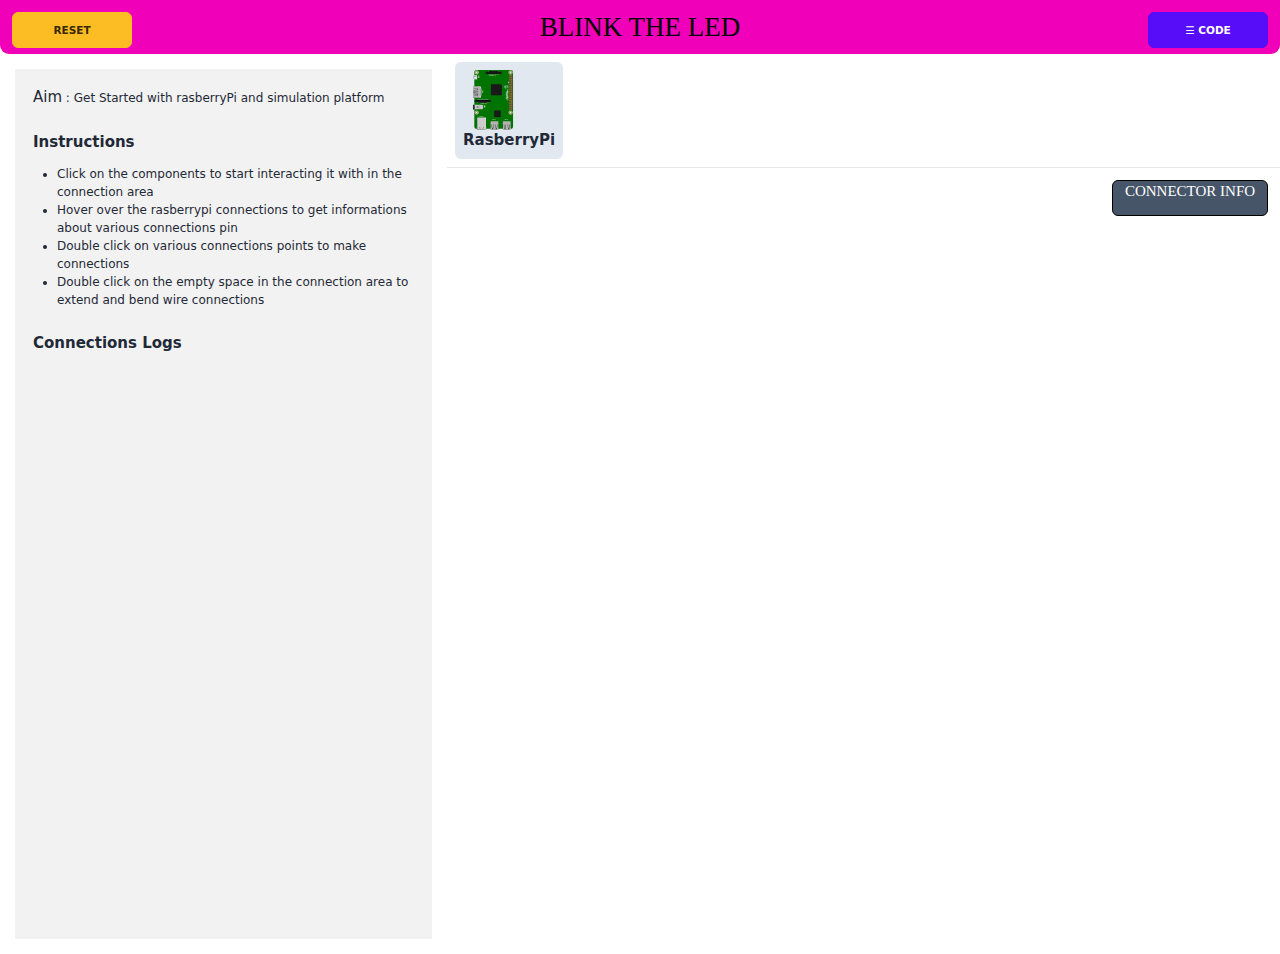
==== experiment/simulation/index.html @ eac99187 "added web app" ====
<!DOCTYPE html>
<html lang="en">

<head>
  <meta charset="UTF-8" />
  <link rel="icon" type="image/svg+xml" href="./vite.svg" />
  <meta name="viewport" content="width=device-width, initial-scale=1.0" />


  <title>Vite App</title>
  <script type="module" crossorigin src="./assets/index-6286b1d1.js"></script>
  <link rel="stylesheet" href="./assets/index-c8fdd574.css">
</head>

<body class="drawer drawer-end container-fluid h-full bg-base-100">
  <!-- <div class="drawer drawer-end"> -->
  <input id="my-drawer-4" type="checkbox" class="drawer-toggle" />
  <div class="drawer-content">

    <!-- ------------- NAV BAR  AREA--------------------- -->
    <div class="text-center bg-secondary p-4 rounded-b-xl">
      <button class="button float-left btn btn-warning btn-md w-40"
        onClick="window.location.href=window.location.href">RESET</button>
      <span class="text-black font-serif font-light text-4xl">BLINK THE LED</span>
      <label for="my-drawer-4" class="drawer-button btn btn-primary btn-md float-right w-40">&#x2630; CODE</label>
    </div>
    <!-- --------------NAVBAR AREA  ENDS -------------------->

    <!-- Information Area -->
    <div class="flex flex-col sm:flex-row ">
      <div class="w-1/3 m-5 hidden-scroll sm:block bg-base-200 p-6 ">
        <div id="headline">
          <p class=" ">
            <span class="font-medium text-xl">Aim</span> : Get Started with rasberryPi and simulation platform
          </p>
        </div>

        <div id="theory">
          <h2 class="text-xl font-bold mt-8">Instructions</h2>
          <ul class="list-disc ml-8 mt-4">
            <li>Click on the components to start interacting it with in the connection area</li>
            <li>Hover over the rasberrypi connections to get informations about various connections pin </li>
            <li>Double click on various connections points to make connections </li>
            <li>Double click on the empty space in the connection area to extend and bend wire connections </li>
          </ul>

          <div>
            <h2 class="text-xl font-bold mt-8">Connections Logs</h2>
            <ul class="list-disc ml-8 mt-4" id="connectionLog">

            </ul>
          </div>

        </div>
      </div>

      <!------------------------ Information area ENDS --------------->

      <!----------------------------- Components---------------------------------- -->
      <div class="sm:w-2/3 h-screen">
        <div class="h-full">

          <div id="components" class="components">

            <div id="rasberryPi" class="component bg-slate-200 rounded-lg text-center">
              <img src="./assets/pi3dirk.svg" class="w-20 h-20">
              <span class="card-title">RasberryPi</span>
            </div>

          </div>

          <hr>

          <div id="svg" class="h-auto overflow-hidden m-4">
            <span
              class="text-white bg-slate-600 font-serif font-light text-xl border border-solid border-black float-right text-center w-52 h-12 rounded-lg"
              id="displayInfo">CONNECTOR INFO</span>
          </div>
        </div>
      </div>


      <!------------------- Component ENDS= ----------------- -->

    </div>
  </div>


  <!---------------------- Coding Area ------------------------->
  <div class="drawer-side">
    <label for="my-drawer-4" class="drawer-overlay">
    </label>

    <pre contenteditable="false" spellcheck="false">
      <span>You can write code here and define the pins</span>
      
      <button id="codeSubmit" class="btn btn-primary">Submit</button>
    </pre>
  </div>




  <div class="fixed inset-0 items-center justify-center bg-gray-900 bg-opacity-75 hidden" id="errorBox">
    <div class="bg-red-500 p-8 rounded-lg shadow-lg">
      <h2 class="text-white text-2xl mb-4" id="errorHeading">Error!</h2>
      <p class="text-white" id="errorText">Sorry, an error has occurred.</p>
      <button id="closeErrorBox"
        class="mt-4 px-4 py-2 bg-white text-red-500 font-semibold rounded-lg shadow-md hover:bg-red-500 hover:text-white">
        OK
      </button>
    </div>
  </div>




</body>


</html>
---- experiment/simulation/assets/index-c8fdd574.css ----
*,:before,:after{box-sizing:border-box;border-width:0;border-style:solid;border-color:#e5e7eb}:before,:after{--tw-content: ""}html{line-height:1.5;-webkit-text-size-adjust:100%;-moz-tab-size:4;-o-tab-size:4;tab-size:4;font-family:ui-sans-serif,system-ui,-apple-system,BlinkMacSystemFont,Segoe UI,Roboto,Helvetica Neue,Arial,Noto Sans,sans-serif,"Apple Color Emoji","Segoe UI Emoji",Segoe UI Symbol,"Noto Color Emoji";font-feature-settings:normal;font-variation-settings:normal}body{margin:0;line-height:inherit}hr{height:0;color:inherit;border-top-width:1px}abbr:where([title]){-webkit-text-decoration:underline dotted;text-decoration:underline dotted}h1,h2,h3,h4,h5,h6{font-size:inherit;font-weight:inherit}a{color:inherit;text-decoration:inherit}b,strong{font-weight:bolder}code,kbd,samp,pre{font-family:ui-monospace,SFMono-Regular,Menlo,Monaco,Consolas,Liberation Mono,Courier New,monospace;font-size:1em}small{font-size:80%}sub,sup{font-size:75%;line-height:0;position:relative;vertical-align:baseline}sub{bottom:-.25em}sup{top:-.5em}table{text-indent:0;border-color:inherit;border-collapse:collapse}button,input,optgroup,select,textarea{font-family:inherit;font-size:100%;font-weight:inherit;line-height:inherit;color:inherit;margin:0;padding:0}button,select{text-transform:none}button,[type=button],[type=reset],[type=submit]{-webkit-appearance:button;background-color:transparent;background-image:none}:-moz-focusring{outline:auto}:-moz-ui-invalid{box-shadow:none}progress{vertical-align:baseline}::-webkit-inner-spin-button,::-webkit-outer-spin-button{height:auto}[type=search]{-webkit-appearance:textfield;outline-offset:-2px}::-webkit-search-decoration{-webkit-appearance:none}::-webkit-file-upload-button{-webkit-appearance:button;font:inherit}summary{display:list-item}blockquote,dl,dd,h1,h2,h3,h4,h5,h6,hr,figure,p,pre{margin:0}fieldset{margin:0;padding:0}legend{padding:0}ol,ul,menu{list-style:none;margin:0;padding:0}textarea{resize:vertical}input::-moz-placeholder,textarea::-moz-placeholder{opacity:1;color:#9ca3af}input::placeholder,textarea::placeholder{opacity:1;color:#9ca3af}button,[role=button]{cursor:pointer}:disabled{cursor:default}img,svg,video,canvas,audio,iframe,embed,object{display:block;vertical-align:middle}img,video{max-width:100%;height:auto}[hidden]{display:none}:root,[data-theme]{background-color:hsla(var(--b1) / var(--tw-bg-opacity, 1));color:hsla(var(--bc) / var(--tw-text-opacity, 1))}html{-webkit-tap-highlight-color:transparent}:root{color-scheme:light;--pf: 258.89 94.378% 40.941%;--sf: 314 100% 37.647%;--af: 174 60% 40.784%;--nf: 219 14.085% 22.275%;--in: 198 93% 60%;--su: 158 64% 52%;--wa: 43 96% 56%;--er: 0 91% 71%;--inc: 198 100% 12%;--suc: 158 100% 10%;--wac: 43 100% 11%;--erc: 0 100% 14%;--rounded-box: 1rem;--rounded-btn: .5rem;--rounded-badge: 1.9rem;--animation-btn: .25s;--animation-input: .2s;--btn-text-case: uppercase;--btn-focus-scale: .95;--border-btn: 1px;--tab-border: 1px;--tab-radius: .5rem;--p: 258.89 94.378% 51.176%;--pc: 0 0% 100%;--s: 314 100% 47.059%;--sc: 0 0% 100%;--a: 174 60% 50.98%;--ac: 174.71 43.59% 15.294%;--n: 219 14.085% 27.843%;--nc: 0 0% 100%;--b1: 0 0% 100%;--b2: 0 0% 94.902%;--b3: 180 1.9608% 90%;--bc: 215 27.907% 16.863%}@media (prefers-color-scheme: dark){:root{color-scheme:dark;--pf: 262.35 80.315% 40.157%;--sf: 315.75 70.196% 40%;--af: 174.69 70.335% 32.784%;--in: 198 93% 60%;--su: 158 64% 52%;--wa: 43 96% 56%;--er: 0 91% 71%;--inc: 198 100% 12%;--suc: 158 100% 10%;--wac: 43 100% 11%;--erc: 0 100% 14%;--rounded-box: 1rem;--rounded-btn: .5rem;--rounded-badge: 1.9rem;--animation-btn: .25s;--animation-input: .2s;--btn-text-case: uppercase;--btn-focus-scale: .95;--border-btn: 1px;--tab-border: 1px;--tab-radius: .5rem;--p: 262.35 80.315% 50.196%;--pc: 0 0% 100%;--s: 315.75 70.196% 50%;--sc: 0 0% 100%;--a: 174.69 70.335% 40.98%;--ac: 0 0% 100%;--n: 218.18 18.033% 11.961%;--nf: 222.86 17.073% 8.0392%;--nc: 220 13.376% 69.216%;--b1: 220 17.647% 20%;--b2: 220 17.241% 17.059%;--b3: 218.57 17.949% 15.294%;--bc: 220 13.376% 69.216%}}[data-theme=light]{color-scheme:light;--pf: 258.89 94.378% 40.941%;--sf: 314 100% 37.647%;--af: 174 60% 40.784%;--nf: 219 14.085% 22.275%;--in: 198 93% 60%;--su: 158 64% 52%;--wa: 43 96% 56%;--er: 0 91% 71%;--inc: 198 100% 12%;--suc: 158 100% 10%;--wac: 43 100% 11%;--erc: 0 100% 14%;--rounded-box: 1rem;--rounded-btn: .5rem;--rounded-badge: 1.9rem;--animation-btn: .25s;--animation-input: .2s;--btn-text-case: uppercase;--btn-focus-scale: .95;--border-btn: 1px;--tab-border: 1px;--tab-radius: .5rem;--p: 258.89 94.378% 51.176%;--pc: 0 0% 100%;--s: 314 100% 47.059%;--sc: 0 0% 100%;--a: 174 60% 50.98%;--ac: 174.71 43.59% 15.294%;--n: 219 14.085% 27.843%;--nc: 0 0% 100%;--b1: 0 0% 100%;--b2: 0 0% 94.902%;--b3: 180 1.9608% 90%;--bc: 215 27.907% 16.863%}[data-theme=dark]{color-scheme:dark;--pf: 262.35 80.315% 40.157%;--sf: 315.75 70.196% 40%;--af: 174.69 70.335% 32.784%;--in: 198 93% 60%;--su: 158 64% 52%;--wa: 43 96% 56%;--er: 0 91% 71%;--inc: 198 100% 12%;--suc: 158 100% 10%;--wac: 43 100% 11%;--erc: 0 100% 14%;--rounded-box: 1rem;--rounded-btn: .5rem;--rounded-badge: 1.9rem;--animation-btn: .25s;--animation-input: .2s;--btn-text-case: uppercase;--btn-focus-scale: .95;--border-btn: 1px;--tab-border: 1px;--tab-radius: .5rem;--p: 262.35 80.315% 50.196%;--pc: 0 0% 100%;--s: 315.75 70.196% 50%;--sc: 0 0% 100%;--a: 174.69 70.335% 40.98%;--ac: 0 0% 100%;--n: 218.18 18.033% 11.961%;--nf: 222.86 17.073% 8.0392%;--nc: 220 13.376% 69.216%;--b1: 220 17.647% 20%;--b2: 220 17.241% 17.059%;--b3: 218.57 17.949% 15.294%;--bc: 220 13.376% 69.216%}[data-theme=cupcake]{color-scheme:light;--pf: 183.03 47.368% 47.216%;--sf: 338.25 71.429% 62.431%;--af: 39 84.112% 46.431%;--nf: 280 46.479% 11.137%;--in: 198 93% 60%;--su: 158 64% 52%;--wa: 43 96% 56%;--er: 0 91% 71%;--pc: 183.03 100% 11.804%;--sc: 338.25 100% 15.608%;--ac: 39 100% 11.608%;--nc: 280 82.688% 82.784%;--inc: 198 100% 12%;--suc: 158 100% 10%;--wac: 43 100% 11%;--erc: 0 100% 14%;--rounded-box: 1rem;--rounded-badge: 1.9rem;--animation-btn: .25s;--animation-input: .2s;--btn-text-case: uppercase;--btn-focus-scale: .95;--border-btn: 1px;--p: 183.03 47.368% 59.02%;--s: 338.25 71.429% 78.039%;--a: 39 84.112% 58.039%;--n: 280 46.479% 13.922%;--b1: 24 33.333% 97.059%;--b2: 26.667 21.951% 91.961%;--b3: 22.5 14.286% 89.02%;--bc: 280 46.479% 13.922%;--rounded-btn: 1.9rem;--tab-border: 2px;--tab-radius: .5rem}[data-theme=bumblebee]{color-scheme:light;--pf: 41.124 74.167% 42.353%;--sf: 49.901 94.393% 46.431%;--af: 240 33.333% 11.294%;--nf: 240 33.333% 11.294%;--b2: 0 0% 90%;--b3: 0 0% 81%;--in: 198 93% 60%;--su: 158 64% 52%;--wa: 43 96% 56%;--er: 0 91% 71%;--bc: 0 0% 20%;--ac: 240 60.274% 82.824%;--nc: 240 60.274% 82.824%;--inc: 198 100% 12%;--suc: 158 100% 10%;--wac: 43 100% 11%;--erc: 0 100% 14%;--rounded-box: 1rem;--rounded-btn: .5rem;--rounded-badge: 1.9rem;--animation-btn: .25s;--animation-input: .2s;--btn-text-case: uppercase;--btn-focus-scale: .95;--border-btn: 1px;--tab-border: 1px;--tab-radius: .5rem;--p: 41.124 74.167% 52.941%;--pc: 240 33.333% 14.118%;--s: 49.901 94.393% 58.039%;--sc: 240 33.333% 14.118%;--a: 240 33.333% 14.118%;--n: 240 33.333% 14.118%;--b1: 0 0% 100%}[data-theme=emerald]{color-scheme:light;--pf: 141.18 50% 48%;--sf: 218.88 96.078% 48%;--af: 9.8901 81.25% 44.863%;--nf: 219.23 20.312% 20.078%;--b2: 0 0% 90%;--b3: 0 0% 81%;--in: 198 93% 60%;--su: 158 64% 52%;--wa: 43 96% 56%;--er: 0 91% 71%;--inc: 198 100% 12%;--suc: 158 100% 10%;--wac: 43 100% 11%;--erc: 0 100% 14%;--rounded-box: 1rem;--rounded-btn: .5rem;--rounded-badge: 1.9rem;--btn-text-case: uppercase;--border-btn: 1px;--tab-border: 1px;--tab-radius: .5rem;--p: 141.18 50% 60%;--pc: 151.11 28.421% 18.627%;--s: 218.88 96.078% 60%;--sc: 210 20% 98.039%;--a: 9.8901 81.25% 56.078%;--ac: 210 20% 98.039%;--n: 219.23 20.312% 25.098%;--nc: 210 20% 98.039%;--b1: 0 0% 100%;--bc: 219.23 20.312% 25.098%;--animation-btn: 0;--animation-input: 0;--btn-focus-scale: 1}[data-theme=corporate]{color-scheme:light;--pf: 229.09 95.652% 51.137%;--sf: 214.91 26.316% 47.216%;--af: 154.2 49.02% 48%;--nf: 233.33 27.273% 10.353%;--b2: 0 0% 90%;--b3: 0 0% 81%;--in: 198 93% 60%;--su: 158 64% 52%;--wa: 43 96% 56%;--er: 0 91% 71%;--pc: 229.09 100% 92.784%;--sc: 214.91 100% 11.804%;--ac: 154.2 100% 12%;--inc: 198 100% 12%;--suc: 158 100% 10%;--wac: 43 100% 11%;--erc: 0 100% 14%;--btn-text-case: uppercase;--border-btn: 1px;--tab-border: 1px;--tab-radius: .5rem;--p: 229.09 95.652% 63.922%;--s: 214.91 26.316% 59.02%;--a: 154.2 49.02% 60%;--n: 233.33 27.273% 12.941%;--nc: 210 38.462% 94.902%;--b1: 0 0% 100%;--bc: 233.33 27.273% 12.941%;--rounded-box: .25rem;--rounded-btn: .125rem;--rounded-badge: .125rem;--animation-btn: 0;--animation-input: 0;--btn-focus-scale: 1}[data-theme=synthwave]{color-scheme:dark;--pf: 320.73 69.62% 55.216%;--sf: 197.03 86.592% 51.922%;--af: 48 89.041% 45.647%;--nf: 253.22 60.825% 15.216%;--b2: 253.85 59.091% 23.294%;--b3: 253.85 59.091% 20.965%;--pc: 320.73 100% 13.804%;--sc: 197.03 100% 12.98%;--ac: 48 100% 11.412%;--rounded-box: 1rem;--rounded-btn: .5rem;--rounded-badge: 1.9rem;--animation-btn: .25s;--animation-input: .2s;--btn-text-case: uppercase;--btn-focus-scale: .95;--border-btn: 1px;--tab-border: 1px;--tab-radius: .5rem;--p: 320.73 69.62% 69.02%;--s: 197.03 86.592% 64.902%;--a: 48 89.041% 57.059%;--n: 253.22 60.825% 19.02%;--nc: 260 60% 98.039%;--b1: 253.85 59.091% 25.882%;--bc: 260 60% 98.039%;--in: 199.13 86.957% 63.922%;--inc: 257.45 63.218% 17.059%;--su: 168.1 74.233% 68.039%;--suc: 257.45 63.218% 17.059%;--wa: 48 89.041% 57.059%;--wac: 257.45 63.218% 17.059%;--er: 351.85 73.636% 56.863%;--erc: 260 60% 98.039%}[data-theme=retro]{color-scheme:light;--pf: 2.6667 73.77% 60.863%;--sf: 144.62 27.273% 57.569%;--af: 49.024 67.213% 60.863%;--nf: 41.667 16.822% 33.569%;--inc: 221.21 100% 90.667%;--suc: 142.13 100% 87.255%;--wac: 32.133 100% 8.7451%;--erc: 0 100% 90.118%;--animation-btn: .25s;--animation-input: .2s;--btn-text-case: uppercase;--btn-focus-scale: .95;--border-btn: 1px;--tab-border: 1px;--tab-radius: .5rem;--p: 2.6667 73.77% 76.078%;--pc: 345 5.2632% 14.902%;--s: 144.62 27.273% 71.961%;--sc: 345 5.2632% 14.902%;--a: 49.024 67.213% 76.078%;--ac: 345 5.2632% 14.902%;--n: 41.667 16.822% 41.961%;--nc: 45 47.059% 80%;--b1: 45 47.059% 80%;--b2: 45.283 37.063% 71.961%;--b3: 42.188 35.955% 65.098%;--bc: 345 5.2632% 14.902%;--in: 221.21 83.193% 53.333%;--su: 142.13 76.216% 36.275%;--wa: 32.133 94.619% 43.725%;--er: 0 72.222% 50.588%;--rounded-box: .4rem;--rounded-btn: .4rem;--rounded-badge: .4rem}[data-theme=cyberpunk]{color-scheme:light;--pf: 344.78 100% 58.353%;--sf: 195.12 80.392% 56%;--af: 276 74.324% 56.784%;--nf: 57.273 100% 10.353%;--b2: 56 100% 45%;--b3: 56 100% 40.5%;--in: 198 93% 60%;--su: 158 64% 52%;--wa: 43 96% 56%;--er: 0 91% 71%;--bc: 56 100% 10%;--pc: 344.78 100% 14.588%;--sc: 195.12 100% 14%;--ac: 276 100% 14.196%;--inc: 198 100% 12%;--suc: 158 100% 10%;--wac: 43 100% 11%;--erc: 0 100% 14%;--animation-btn: .25s;--animation-input: .2s;--btn-text-case: uppercase;--btn-focus-scale: .95;--border-btn: 1px;--tab-border: 1px;font-family:ui-monospace,SFMono-Regular,Menlo,Monaco,Consolas,Liberation Mono,Courier New,monospace;--p: 344.78 100% 72.941%;--s: 195.12 80.392% 70%;--a: 276 74.324% 70.98%;--n: 57.273 100% 12.941%;--nc: 56 100% 50%;--b1: 56 100% 50%;--rounded-box: 0;--rounded-btn: 0;--rounded-badge: 0;--tab-radius: 0}[data-theme=valentine]{color-scheme:light;--pf: 353.23 73.81% 53.647%;--sf: 254.12 86.441% 61.49%;--af: 181.41 55.556% 56%;--nf: 336 42.857% 38.431%;--b2: 318.46 46.429% 80.118%;--b3: 318.46 46.429% 72.106%;--pc: 353.23 100% 13.412%;--sc: 254.12 100% 15.373%;--ac: 181.41 100% 14%;--inc: 221.21 100% 90.667%;--suc: 142.13 100% 87.255%;--wac: 32.133 100% 8.7451%;--erc: 0 100% 90.118%;--rounded-box: 1rem;--rounded-badge: 1.9rem;--animation-btn: .25s;--animation-input: .2s;--btn-text-case: uppercase;--btn-focus-scale: .95;--border-btn: 1px;--tab-border: 1px;--tab-radius: .5rem;--p: 353.23 73.81% 67.059%;--s: 254.12 86.441% 76.863%;--a: 181.41 55.556% 70%;--n: 336 42.857% 48.039%;--nc: 318.46 46.429% 89.02%;--b1: 318.46 46.429% 89.02%;--bc: 343.64 38.462% 28.039%;--in: 221.21 83.193% 53.333%;--su: 142.13 76.216% 36.275%;--wa: 32.133 94.619% 43.725%;--er: 0 72.222% 50.588%;--rounded-btn: 1.9rem}[data-theme=halloween]{color-scheme:dark;--pf: 31.927 89.344% 41.725%;--sf: 271.22 45.794% 33.569%;--af: 91.071 100% 26.353%;--nf: 180 3.5714% 8.7843%;--b2: 0 0% 11.647%;--b3: 0 0% 10.482%;--bc: 0 0% 82.588%;--sc: 271.22 100% 88.392%;--ac: 91.071 100% 6.5882%;--nc: 180 4.8458% 82.196%;--inc: 221.21 100% 90.667%;--suc: 142.13 100% 87.255%;--wac: 32.133 100% 8.7451%;--erc: 0 100% 90.118%;--rounded-box: 1rem;--rounded-btn: .5rem;--rounded-badge: 1.9rem;--animation-btn: .25s;--animation-input: .2s;--btn-text-case: uppercase;--btn-focus-scale: .95;--border-btn: 1px;--tab-border: 1px;--tab-radius: .5rem;--p: 31.927 89.344% 52.157%;--pc: 180 7.3171% 8.0392%;--s: 271.22 45.794% 41.961%;--a: 91.071 100% 32.941%;--n: 180 3.5714% 10.98%;--b1: 0 0% 12.941%;--in: 221.21 83.193% 53.333%;--su: 142.13 76.216% 36.275%;--wa: 32.133 94.619% 43.725%;--er: 0 72.222% 50.588%}[data-theme=garden]{color-scheme:light;--pf: 138.86 15.982% 34.353%;--sf: 96.923 37.143% 74.51%;--af: 0 67.742% 75.137%;--nf: 0 3.9106% 28.078%;--b2: 0 4.3478% 81.882%;--b3: 0 4.3478% 73.694%;--in: 198 93% 60%;--su: 158 64% 52%;--wa: 43 96% 56%;--er: 0 91% 71%;--pc: 138.86 100% 88.588%;--inc: 198 100% 12%;--suc: 158 100% 10%;--wac: 43 100% 11%;--erc: 0 100% 14%;--rounded-box: 1rem;--rounded-btn: .5rem;--rounded-badge: 1.9rem;--animation-btn: .25s;--animation-input: .2s;--btn-text-case: uppercase;--btn-focus-scale: .95;--border-btn: 1px;--tab-border: 1px;--tab-radius: .5rem;--p: 138.86 15.982% 42.941%;--s: 96.923 37.143% 93.137%;--sc: 96 32.468% 15.098%;--a: 0 67.742% 93.922%;--ac: 0 21.951% 16.078%;--n: 0 3.9106% 35.098%;--nc: 0 4.3478% 90.98%;--b1: 0 4.3478% 90.98%;--bc: 0 3.2258% 6.0784%}[data-theme=forest]{color-scheme:dark;--pf: 141.04 71.963% 33.569%;--sf: 140.98 74.694% 38.431%;--af: 35.148 68.98% 41.569%;--nf: 0 9.6774% 4.8627%;--b2: 0 12.195% 7.2353%;--b3: 0 12.195% 6.5118%;--in: 198 93% 60%;--su: 158 64% 52%;--wa: 43 96% 56%;--er: 0 91% 71%;--bc: 0 11.727% 81.608%;--sc: 140.98 100% 9.6078%;--ac: 35.148 100% 10.392%;--nc: 0 6.8894% 81.216%;--inc: 198 100% 12%;--suc: 158 100% 10%;--wac: 43 100% 11%;--erc: 0 100% 14%;--rounded-box: 1rem;--rounded-badge: 1.9rem;--animation-btn: .25s;--animation-input: .2s;--btn-text-case: uppercase;--btn-focus-scale: .95;--border-btn: 1px;--tab-border: 1px;--tab-radius: .5rem;--p: 141.04 71.963% 41.961%;--pc: 140.66 100% 88.039%;--s: 140.98 74.694% 48.039%;--a: 35.148 68.98% 51.961%;--n: 0 9.6774% 6.0784%;--b1: 0 12.195% 8.0392%;--rounded-btn: 1.9rem}[data-theme=aqua]{color-scheme:dark;--pf: 181.79 92.857% 39.529%;--sf: 274.41 30.909% 45.49%;--af: 47.059 100% 64%;--nf: 205.4 53.725% 40%;--b2: 218.61 52.511% 38.647%;--b3: 218.61 52.511% 34.782%;--bc: 218.61 100% 88.588%;--sc: 274.41 100% 91.373%;--ac: 47.059 100% 16%;--nc: 205.4 100% 90%;--inc: 221.21 100% 90.667%;--suc: 142.13 100% 87.255%;--wac: 32.133 100% 8.7451%;--erc: 0 100% 90.118%;--rounded-box: 1rem;--rounded-btn: .5rem;--rounded-badge: 1.9rem;--animation-btn: .25s;--animation-input: .2s;--btn-text-case: uppercase;--btn-focus-scale: .95;--border-btn: 1px;--tab-border: 1px;--tab-radius: .5rem;--p: 181.79 92.857% 49.412%;--pc: 181.41 100% 16.667%;--s: 274.41 30.909% 56.863%;--a: 47.059 100% 80%;--n: 205.4 53.725% 50%;--b1: 218.61 52.511% 42.941%;--in: 221.21 83.193% 53.333%;--su: 142.13 76.216% 36.275%;--wa: 32.133 94.619% 43.725%;--er: 0 72.222% 50.588%}[data-theme=lofi]{color-scheme:light;--pf: 0 0% 4.0784%;--sf: 0 1.9608% 8%;--af: 0 0% 11.922%;--nf: 0 0% 0%;--btn-text-case: uppercase;--border-btn: 1px;--tab-border: 1px;--p: 0 0% 5.098%;--pc: 0 0% 100%;--s: 0 1.9608% 10%;--sc: 0 0% 100%;--a: 0 0% 14.902%;--ac: 0 0% 100%;--n: 0 0% 0%;--nc: 0 0% 100%;--b1: 0 0% 100%;--b2: 0 0% 94.902%;--b3: 0 1.9608% 90%;--bc: 0 0% 0%;--in: 212.35 100% 47.647%;--inc: 0 0% 100%;--su: 136.84 72.152% 46.471%;--suc: 0 0% 100%;--wa: 4.5614 100% 66.471%;--wac: 0 0% 100%;--er: 325.05 77.6% 49.02%;--erc: 0 0% 100%;--rounded-box: .25rem;--rounded-btn: .125rem;--rounded-badge: .125rem;--animation-btn: 0;--animation-input: 0;--btn-focus-scale: 1;--tab-radius: 0}[data-theme=pastel]{color-scheme:light;--pf: 283.64 21.569% 64%;--sf: 351.63 70.492% 70.431%;--af: 158.49 54.639% 64.784%;--nf: 198.62 43.719% 48.784%;--in: 198 93% 60%;--su: 158 64% 52%;--wa: 43 96% 56%;--er: 0 91% 71%;--bc: 0 0% 20%;--pc: 283.64 59.314% 16%;--sc: 351.63 100% 17.608%;--ac: 158.49 100% 16.196%;--nc: 198.62 100% 12.196%;--inc: 198 100% 12%;--suc: 158 100% 10%;--wac: 43 100% 11%;--erc: 0 100% 14%;--rounded-box: 1rem;--rounded-badge: 1.9rem;--animation-btn: .25s;--animation-input: .2s;--btn-text-case: uppercase;--btn-focus-scale: .95;--border-btn: 1px;--tab-border: 1px;--tab-radius: .5rem;--p: 283.64 21.569% 80%;--s: 351.63 70.492% 88.039%;--a: 158.49 54.639% 80.98%;--n: 198.62 43.719% 60.98%;--b1: 0 0% 100%;--b2: 210 20% 98.039%;--b3: 216 12.195% 83.922%;--rounded-btn: 1.9rem}[data-theme=fantasy]{color-scheme:light;--pf: 296.04 82.813% 20.078%;--sf: 200 100% 29.647%;--af: 30.894 94.378% 40.941%;--nf: 215 27.907% 13.49%;--b2: 0 0% 90%;--b3: 0 0% 81%;--in: 198 93% 60%;--su: 158 64% 52%;--wa: 43 96% 56%;--er: 0 91% 71%;--pc: 296.04 100% 85.02%;--sc: 200 100% 87.412%;--ac: 30.894 100% 10.235%;--nc: 215 62.264% 83.373%;--inc: 198 100% 12%;--suc: 158 100% 10%;--wac: 43 100% 11%;--erc: 0 100% 14%;--rounded-box: 1rem;--rounded-btn: .5rem;--rounded-badge: 1.9rem;--animation-btn: .25s;--animation-input: .2s;--btn-text-case: uppercase;--btn-focus-scale: .95;--border-btn: 1px;--tab-border: 1px;--tab-radius: .5rem;--p: 296.04 82.813% 25.098%;--s: 200 100% 37.059%;--a: 30.894 94.378% 51.176%;--n: 215 27.907% 16.863%;--b1: 0 0% 100%;--bc: 215 27.907% 16.863%}[data-theme=wireframe]{color-scheme:light;--pf: 0 0% 57.725%;--sf: 0 0% 57.725%;--af: 0 0% 57.725%;--nf: 0 0% 73.725%;--bc: 0 0% 20%;--pc: 0 0% 14.431%;--sc: 0 0% 14.431%;--ac: 0 0% 14.431%;--nc: 0 0% 18.431%;--inc: 240 100% 90%;--suc: 120 100% 85.02%;--wac: 60 100% 10%;--erc: 0 100% 90%;--animation-btn: .25s;--animation-input: .2s;--btn-text-case: uppercase;--btn-focus-scale: .95;--border-btn: 1px;--tab-border: 1px;font-family:Chalkboard,comic sans ms,sanssecondaryerif;--p: 0 0% 72.157%;--s: 0 0% 72.157%;--a: 0 0% 72.157%;--n: 0 0% 92.157%;--b1: 0 0% 100%;--b2: 0 0% 93.333%;--b3: 0 0% 86.667%;--in: 240 100% 50%;--su: 120 100% 25.098%;--wa: 60 30.196% 50%;--er: 0 100% 50%;--rounded-box: .2rem;--rounded-btn: .2rem;--rounded-badge: .2rem;--tab-radius: .2rem}[data-theme=black]{color-scheme:dark;--pf: 0 1.9608% 16%;--sf: 0 1.9608% 16%;--af: 0 1.9608% 16%;--bc: 0 0% 80%;--pc: 0 5.3922% 84%;--sc: 0 5.3922% 84%;--ac: 0 5.3922% 84%;--nc: 0 2.5404% 83.02%;--inc: 240 100% 90%;--suc: 120 100% 85.02%;--wac: 60 100% 10%;--erc: 0 100% 90%;--border-btn: 1px;--tab-border: 1px;--p: 0 1.9608% 20%;--s: 0 1.9608% 20%;--a: 0 1.9608% 20%;--b1: 0 0% 0%;--b2: 0 0% 5.098%;--b3: 0 1.9608% 10%;--n: 0 1.2987% 15.098%;--nf: 0 1.9608% 20%;--in: 240 100% 50%;--su: 120 100% 25.098%;--wa: 60 100% 50%;--er: 0 100% 50%;--rounded-box: 0;--rounded-btn: 0;--rounded-badge: 0;--animation-btn: 0;--animation-input: 0;--btn-text-case: lowercase;--btn-focus-scale: 1;--tab-radius: 0}[data-theme=luxury]{color-scheme:dark;--pf: 0 0% 80%;--sf: 218.4 54.348% 14.431%;--af: 318.62 21.805% 20.863%;--nf: 270 4.3478% 7.2157%;--pc: 0 0% 20%;--sc: 218.4 100% 83.608%;--ac: 318.62 84.615% 85.216%;--inc: 202.35 100% 14%;--suc: 89.007 100% 10.392%;--wac: 53.906 100% 12.706%;--erc: 0 100% 14.353%;--rounded-box: 1rem;--rounded-btn: .5rem;--rounded-badge: 1.9rem;--animation-btn: .25s;--animation-input: .2s;--btn-text-case: uppercase;--btn-focus-scale: .95;--border-btn: 1px;--tab-border: 1px;--tab-radius: .5rem;--p: 0 0% 100%;--s: 218.4 54.348% 18.039%;--a: 318.62 21.805% 26.078%;--n: 270 4.3478% 9.0196%;--nc: 37.083 67.29% 58.039%;--b1: 240 10% 3.9216%;--b2: 270 4.3478% 9.0196%;--b3: 270 2.1739% 18.039%;--bc: 37.083 67.29% 58.039%;--in: 202.35 100% 70%;--su: 89.007 61.633% 51.961%;--wa: 53.906 68.817% 63.529%;--er: 0 100% 71.765%}[data-theme=dracula]{color-scheme:dark;--pf: 325.52 100% 58.98%;--sf: 264.71 89.474% 62.118%;--af: 31.02 100% 56.941%;--nf: 229.57 15.033% 24%;--b2: 231.43 14.894% 16.588%;--b3: 231.43 14.894% 14.929%;--pc: 325.52 100% 14.745%;--sc: 264.71 100% 15.529%;--ac: 31.02 100% 14.235%;--nc: 229.57 70.868% 86%;--inc: 190.53 100% 15.373%;--suc: 135.18 100% 12.941%;--wac: 64.909 100% 15.294%;--erc: 0 100% 93.333%;--rounded-box: 1rem;--rounded-btn: .5rem;--rounded-badge: 1.9rem;--animation-btn: .25s;--animation-input: .2s;--btn-text-case: uppercase;--btn-focus-scale: .95;--border-btn: 1px;--tab-border: 1px;--tab-radius: .5rem;--p: 325.52 100% 73.725%;--s: 264.71 89.474% 77.647%;--a: 31.02 100% 71.176%;--n: 229.57 15.033% 30%;--b1: 231.43 14.894% 18.431%;--bc: 60 30% 96.078%;--in: 190.53 96.61% 76.863%;--su: 135.18 94.444% 64.706%;--wa: 64.909 91.667% 76.471%;--er: 0 100% 66.667%}[data-theme=cmyk]{color-scheme:light;--pf: 202.72 83.251% 48.157%;--sf: 335.25 77.67% 47.686%;--af: 56.195 100% 47.843%;--nf: 0 0% 8.1569%;--b2: 0 0% 90%;--b3: 0 0% 81%;--bc: 0 0% 20%;--pc: 202.72 100% 12.039%;--sc: 335.25 100% 91.922%;--ac: 56.195 100% 11.961%;--nc: 0 0% 82.039%;--inc: 192.2 100% 10.431%;--suc: 291.06 100% 87.608%;--wac: 25.027 100% 11.333%;--erc: 3.956 100% 91.137%;--rounded-box: 1rem;--rounded-btn: .5rem;--rounded-badge: 1.9rem;--animation-btn: .25s;--animation-input: .2s;--btn-text-case: uppercase;--btn-focus-scale: .95;--border-btn: 1px;--tab-border: 1px;--tab-radius: .5rem;--p: 202.72 83.251% 60.196%;--s: 335.25 77.67% 59.608%;--a: 56.195 100% 59.804%;--n: 0 0% 10.196%;--b1: 0 0% 100%;--in: 192.2 48.361% 52.157%;--su: 291.06 48.454% 38.039%;--wa: 25.027 84.615% 56.667%;--er: 3.956 80.531% 55.686%}[data-theme=autumn]{color-scheme:light;--pf: 344.23 95.804% 22.431%;--sf: .44444 63.38% 46.588%;--af: 27.477 56.021% 50.039%;--nf: 22.105 17.117% 34.824%;--b2: 0 0% 85.059%;--b3: 0 0% 76.553%;--bc: 0 0% 18.902%;--pc: 344.23 100% 85.608%;--sc: .44444 100% 91.647%;--ac: 27.477 100% 12.51%;--nc: 22.105 100% 88.706%;--inc: 186.94 100% 9.9216%;--suc: 164.59 100% 8.6275%;--wac: 30.141 100% 9.9216%;--erc: 353.6 100% 89.765%;--rounded-box: 1rem;--rounded-btn: .5rem;--rounded-badge: 1.9rem;--animation-btn: .25s;--animation-input: .2s;--btn-text-case: uppercase;--btn-focus-scale: .95;--border-btn: 1px;--tab-border: 1px;--tab-radius: .5rem;--p: 344.23 95.804% 28.039%;--s: .44444 63.38% 58.235%;--a: 27.477 56.021% 62.549%;--n: 22.105 17.117% 43.529%;--b1: 0 0% 94.51%;--in: 186.94 47.826% 49.608%;--su: 164.59 33.636% 43.137%;--wa: 30.141 84.19% 49.608%;--er: 353.6 79.116% 48.824%}[data-theme=business]{color-scheme:dark;--pf: 210 64.103% 24.471%;--sf: 200 12.931% 43.608%;--af: 12.515 79.512% 47.843%;--nf: 212.73 13.58% 12.706%;--b2: 0 0% 11.294%;--b3: 0 0% 10.165%;--bc: 0 0% 82.51%;--pc: 210 100% 86.118%;--sc: 200 100% 10.902%;--ac: 12.515 100% 11.961%;--nc: 212.73 28.205% 83.176%;--inc: 199.15 100% 88.353%;--suc: 144 100% 11.137%;--wac: 39.231 100% 12.078%;--erc: 6.3415 100% 88.667%;--animation-btn: .25s;--animation-input: .2s;--btn-text-case: uppercase;--btn-focus-scale: .95;--border-btn: 1px;--tab-border: 1px;--tab-radius: .5rem;--p: 210 64.103% 30.588%;--s: 200 12.931% 54.51%;--a: 12.515 79.512% 59.804%;--n: 212.73 13.58% 15.882%;--b1: 0 0% 12.549%;--in: 199.15 100% 41.765%;--su: 144 30.973% 55.686%;--wa: 39.231 64.356% 60.392%;--er: 6.3415 55.656% 43.333%;--rounded-box: .25rem;--rounded-btn: .125rem;--rounded-badge: .125rem}[data-theme=acid]{color-scheme:light;--pf: 302.59 100% 40%;--sf: 27.294 100% 40%;--af: 72 98.425% 40.157%;--nf: 238.42 43.182% 13.804%;--b2: 0 0% 88.235%;--b3: 0 0% 79.412%;--bc: 0 0% 19.608%;--pc: 302.59 100% 90%;--sc: 27.294 100% 10%;--ac: 72 100% 10.039%;--nc: 238.42 99.052% 83.451%;--inc: 209.85 100% 11.569%;--suc: 148.87 100% 11.608%;--wac: 52.574 100% 11.451%;--erc: .78261 100% 89.02%;--animation-btn: .25s;--animation-input: .2s;--btn-text-case: uppercase;--btn-focus-scale: .95;--border-btn: 1px;--tab-border: 1px;--tab-radius: .5rem;--p: 302.59 100% 50%;--s: 27.294 100% 50%;--a: 72 98.425% 50.196%;--n: 238.42 43.182% 17.255%;--b1: 0 0% 98.039%;--in: 209.85 91.628% 57.843%;--su: 148.87 49.533% 58.039%;--wa: 52.574 92.661% 57.255%;--er: .78261 100% 45.098%;--rounded-box: 1.25rem;--rounded-btn: 1rem;--rounded-badge: 1rem}[data-theme=lemonade]{color-scheme:light;--pf: 88.8 96.154% 24.471%;--sf: 60 80.952% 43.765%;--af: 62.553 79.661% 70.745%;--nf: 238.42 43.182% 13.804%;--b2: 0 0% 90%;--b3: 0 0% 81%;--bc: 0 0% 20%;--pc: 88.8 100% 86.118%;--sc: 60 100% 10.941%;--ac: 62.553 100% 17.686%;--nc: 238.42 99.052% 83.451%;--inc: 191.61 79.118% 16.902%;--suc: 74.458 100% 15.725%;--wac: 50.182 100% 15.059%;--erc: .98361 100% 16.588%;--rounded-box: 1rem;--rounded-btn: .5rem;--rounded-badge: 1.9rem;--animation-btn: .25s;--animation-input: .2s;--btn-text-case: uppercase;--btn-focus-scale: .95;--border-btn: 1px;--tab-border: 1px;--tab-radius: .5rem;--p: 88.8 96.154% 30.588%;--s: 60 80.952% 54.706%;--a: 62.553 79.661% 88.431%;--n: 238.42 43.182% 17.255%;--b1: 0 0% 100%;--in: 191.61 39.241% 84.51%;--su: 74.458 76.147% 78.627%;--wa: 50.182 87.302% 75.294%;--er: .98361 70.115% 82.941%}[data-theme=night]{color-scheme:dark;--pf: 198.44 93.204% 47.686%;--sf: 234.45 89.474% 59.137%;--af: 328.85 85.621% 56%;--b2: 222.22 47.368% 10.059%;--b3: 222.22 47.368% 9.0529%;--bc: 222.22 65.563% 82.235%;--pc: 198.44 100% 11.922%;--sc: 234.45 100% 14.784%;--ac: 328.85 100% 14%;--nc: 217.24 75.772% 83.49%;--inc: 198.46 100% 9.6078%;--suc: 172.46 100% 10.078%;--wac: 40.61 100% 12.706%;--erc: 350.94 100% 14.235%;--rounded-box: 1rem;--rounded-btn: .5rem;--rounded-badge: 1.9rem;--animation-btn: .25s;--animation-input: .2s;--btn-text-case: uppercase;--btn-focus-scale: .95;--border-btn: 1px;--tab-border: 1px;--tab-radius: .5rem;--p: 198.44 93.204% 59.608%;--s: 234.45 89.474% 73.922%;--a: 328.85 85.621% 70%;--n: 217.24 32.584% 17.451%;--nf: 217.06 30.357% 21.961%;--b1: 222.22 47.368% 11.176%;--in: 198.46 90.204% 48.039%;--su: 172.46 66.008% 50.392%;--wa: 40.61 88.172% 63.529%;--er: 350.94 94.558% 71.176%}[data-theme=coffee]{color-scheme:dark;--pf: 29.583 66.667% 46.118%;--sf: 182.4 24.752% 15.843%;--af: 194.19 74.4% 19.608%;--nf: 300 20% 4.7059%;--b2: 306 18.519% 9.5294%;--b3: 306 18.519% 8.5765%;--pc: 29.583 100% 11.529%;--sc: 182.4 67.237% 83.961%;--ac: 194.19 100% 84.902%;--nc: 300 13.75% 81.176%;--inc: 171.15 100% 13.451%;--suc: 92.5 100% 12.471%;--wac: 43.125 100% 13.725%;--erc: 9.7561 100% 14.941%;--rounded-box: 1rem;--rounded-btn: .5rem;--rounded-badge: 1.9rem;--animation-btn: .25s;--animation-input: .2s;--btn-text-case: uppercase;--btn-focus-scale: .95;--border-btn: 1px;--tab-border: 1px;--tab-radius: .5rem;--p: 29.583 66.667% 57.647%;--s: 182.4 24.752% 19.804%;--a: 194.19 74.4% 24.51%;--n: 300 20% 5.8824%;--b1: 306 18.519% 10.588%;--bc: 36.667 8.3333% 42.353%;--in: 171.15 36.527% 67.255%;--su: 92.5 25% 62.353%;--wa: 43.125 100% 68.627%;--er: 9.7561 95.349% 74.706%}[data-theme=winter]{color-scheme:light;--pf: 211.79 100% 40.627%;--sf: 246.92 47.273% 34.51%;--af: 310.41 49.388% 41.569%;--nf: 217.02 92.157% 8%;--pc: 211.79 100% 90.157%;--sc: 246.92 100% 88.627%;--ac: 310.41 100% 90.392%;--nc: 217.02 100% 82%;--inc: 191.54 100% 15.608%;--suc: 181.5 100% 13.255%;--wac: 32.308 100% 16.706%;--erc: 0 100% 14.431%;--rounded-box: 1rem;--rounded-btn: .5rem;--rounded-badge: 1.9rem;--animation-btn: .25s;--animation-input: .2s;--btn-text-case: uppercase;--btn-focus-scale: .95;--border-btn: 1px;--tab-border: 1px;--tab-radius: .5rem;--p: 211.79 100% 50.784%;--s: 246.92 47.273% 43.137%;--a: 310.41 49.388% 51.961%;--n: 217.02 92.157% 10%;--b1: 0 0% 100%;--b2: 216.92 100% 97.451%;--b3: 218.82 43.59% 92.353%;--bc: 214.29 30.061% 31.961%;--in: 191.54 92.857% 78.039%;--su: 181.5 46.512% 66.275%;--wa: 32.308 61.905% 83.529%;--er: 0 63.38% 72.157%}*,:before,:after{--tw-border-spacing-x: 0;--tw-border-spacing-y: 0;--tw-translate-x: 0;--tw-translate-y: 0;--tw-rotate: 0;--tw-skew-x: 0;--tw-skew-y: 0;--tw-scale-x: 1;--tw-scale-y: 1;--tw-pan-x: ;--tw-pan-y: ;--tw-pinch-zoom: ;--tw-scroll-snap-strictness: proximity;--tw-ordinal: ;--tw-slashed-zero: ;--tw-numeric-figure: ;--tw-numeric-spacing: ;--tw-numeric-fraction: ;--tw-ring-inset: ;--tw-ring-offset-width: 0px;--tw-ring-offset-color: #fff;--tw-ring-color: rgb(59 130 246 / .5);--tw-ring-offset-shadow: 0 0 #0000;--tw-ring-shadow: 0 0 #0000;--tw-shadow: 0 0 #0000;--tw-shadow-colored: 0 0 #0000;--tw-blur: ;--tw-brightness: ;--tw-contrast: ;--tw-grayscale: ;--tw-hue-rotate: ;--tw-invert: ;--tw-saturate: ;--tw-sepia: ;--tw-drop-shadow: ;--tw-backdrop-blur: ;--tw-backdrop-brightness: ;--tw-backdrop-contrast: ;--tw-backdrop-grayscale: ;--tw-backdrop-hue-rotate: ;--tw-backdrop-invert: ;--tw-backdrop-opacity: ;--tw-backdrop-saturate: ;--tw-backdrop-sepia: }::backdrop{--tw-border-spacing-x: 0;--tw-border-spacing-y: 0;--tw-translate-x: 0;--tw-translate-y: 0;--tw-rotate: 0;--tw-skew-x: 0;--tw-skew-y: 0;--tw-scale-x: 1;--tw-scale-y: 1;--tw-pan-x: ;--tw-pan-y: ;--tw-pinch-zoom: ;--tw-scroll-snap-strictness: proximity;--tw-ordinal: ;--tw-slashed-zero: ;--tw-numeric-figure: ;--tw-numeric-spacing: ;--tw-numeric-fraction: ;--tw-ring-inset: ;--tw-ring-offset-width: 0px;--tw-ring-offset-color: #fff;--tw-ring-color: rgb(59 130 246 / .5);--tw-ring-offset-shadow: 0 0 #0000;--tw-ring-shadow: 0 0 #0000;--tw-shadow: 0 0 #0000;--tw-shadow-colored: 0 0 #0000;--tw-blur: ;--tw-brightness: ;--tw-contrast: ;--tw-grayscale: ;--tw-hue-rotate: ;--tw-invert: ;--tw-saturate: ;--tw-sepia: ;--tw-drop-shadow: ;--tw-backdrop-blur: ;--tw-backdrop-brightness: ;--tw-backdrop-contrast: ;--tw-backdrop-grayscale: ;--tw-backdrop-hue-rotate: ;--tw-backdrop-invert: ;--tw-backdrop-opacity: ;--tw-backdrop-saturate: ;--tw-backdrop-sepia: }.btn{display:inline-flex;flex-shrink:0;cursor:pointer;-webkit-user-select:none;-moz-user-select:none;user-select:none;flex-wrap:wrap;align-items:center;justify-content:center;border-color:transparent;border-color:hsl(var(--n) / var(--tw-border-opacity));text-align:center;transition-property:color,background-color,border-color,text-decoration-color,fill,stroke,opacity,box-shadow,transform,filter,-webkit-backdrop-filter;transition-property:color,background-color,border-color,text-decoration-color,fill,stroke,opacity,box-shadow,transform,filter,backdrop-filter;transition-property:color,background-color,border-color,text-decoration-color,fill,stroke,opacity,box-shadow,transform,filter,backdrop-filter,-webkit-backdrop-filter;transition-duration:.2s;transition-timing-function:cubic-bezier(.4,0,.2,1);border-radius:var(--rounded-btn, .5rem);height:3rem;padding-left:1rem;padding-right:1rem;font-size:.875rem;line-height:1.25rem;line-height:1em;min-height:3rem;font-weight:600;text-transform:uppercase;text-transform:var(--btn-text-case, uppercase);text-decoration-line:none;border-width:var(--border-btn, 1px);animation:button-pop var(--animation-btn, .25s) ease-out;--tw-border-opacity: 1;--tw-bg-opacity: 1;background-color:hsl(var(--n) / var(--tw-bg-opacity));--tw-text-opacity: 1;color:hsl(var(--nc) / var(--tw-text-opacity))}.btn-disabled,.btn[disabled],.btn.loading,.btn.loading:hover{pointer-events:none}.btn.loading:before{margin-right:.5rem;height:1rem;width:1rem;border-radius:9999px;border-width:2px;animation:spin 2s linear infinite;content:"";border-top-color:transparent;border-left-color:transparent;border-bottom-color:currentColor;border-right-color:currentColor}@media (prefers-reduced-motion: reduce){.btn.loading:before{animation:spin 10s linear infinite}}@keyframes spin{0%{transform:rotate(0)}to{transform:rotate(360deg)}}.btn-group>input[type=radio].btn{-webkit-appearance:none;-moz-appearance:none;appearance:none}.btn-group>input[type=radio].btn:before{content:attr(data-title)}.checkbox{flex-shrink:0;--chkbg: var(--bc);--chkfg: var(--b1);height:1.5rem;width:1.5rem;cursor:pointer;-webkit-appearance:none;-moz-appearance:none;appearance:none;border-width:1px;border-color:hsl(var(--bc) / var(--tw-border-opacity));--tw-border-opacity: .2;border-radius:var(--rounded-btn, .5rem)}.drawer{display:grid;width:100%;overflow:hidden;height:100vh;height:100dvh}.drawer.drawer-end{direction:rtl}.drawer.drawer-end>*{direction:ltr}.drawer.drawer-end>.drawer-toggle~.drawer-side>.drawer-overlay+*{--tw-translate-x: 100%;transform:translate(var(--tw-translate-x),var(--tw-translate-y)) rotate(var(--tw-rotate)) skew(var(--tw-skew-x)) skewY(var(--tw-skew-y)) scaleX(var(--tw-scale-x)) scaleY(var(--tw-scale-y));justify-self:end}.drawer.drawer-end>.drawer-toggle:checked~.drawer-side>.drawer-overlay+*{--tw-translate-x: 0px;transform:translate(var(--tw-translate-x),var(--tw-translate-y)) rotate(var(--tw-rotate)) skew(var(--tw-skew-x)) skewY(var(--tw-skew-y)) scaleX(var(--tw-scale-x)) scaleY(var(--tw-scale-y))}:where(.drawer-toggle ~ .drawer-content){height:inherit}.drawer-toggle{position:absolute;height:0px;width:0px;-webkit-appearance:none;-moz-appearance:none;appearance:none;opacity:0}.drawer-toggle~.drawer-content{z-index:0;grid-column-start:1;grid-row-start:1;overflow-y:auto;transition-property:all;transition-duration:.3s;transition-timing-function:cubic-bezier(.4,0,.2,1)}.drawer-toggle~.drawer-side{grid-column-start:1;grid-row-start:1;display:grid;max-height:100vh;overflow-x:hidden}.drawer-toggle~.drawer-side>.drawer-overlay{visibility:hidden;grid-column-start:1;grid-row-start:1;opacity:0;cursor:pointer;--tw-bg-opacity: 1;background-color:hsl(var(--nf, var(--n)) / var(--tw-bg-opacity));transition-property:all;transition-duration:.3s;transition-timing-function:cubic-bezier(.4,0,.2,1)}.drawer-toggle~.drawer-side>.drawer-overlay+*{z-index:10;grid-column-start:1;grid-row-start:1;--tw-translate-x: -100%;transform:translate(var(--tw-translate-x),var(--tw-translate-y)) rotate(var(--tw-rotate)) skew(var(--tw-skew-x)) skewY(var(--tw-skew-y)) scaleX(var(--tw-scale-x)) scaleY(var(--tw-scale-y));transition-property:all;transition-duration:.3s;transition-timing-function:cubic-bezier(.4,0,.2,1)}.drawer-toggle:checked~.drawer-side{isolation:isolate;overflow-y:auto;overflow-x:hidden}.drawer-toggle:checked~.drawer-side>.drawer-overlay{visibility:visible;opacity:.999999;--tw-bg-opacity: .4}.drawer-toggle:checked~.drawer-side>.drawer-overlay+*{--tw-translate-x: 0px;transform:translate(var(--tw-translate-x),var(--tw-translate-y)) rotate(var(--tw-rotate)) skew(var(--tw-skew-x)) skewY(var(--tw-skew-y)) scaleX(var(--tw-scale-x)) scaleY(var(--tw-scale-y))}[dir=rtl] .drawer-toggle~.drawer-side>.drawer-overlay+*{--tw-translate-x: 100%;transform:translate(var(--tw-translate-x),var(--tw-translate-y)) rotate(var(--tw-rotate)) skew(var(--tw-skew-x)) skewY(var(--tw-skew-y)) scaleX(var(--tw-scale-x)) scaleY(var(--tw-scale-y))}[dir=rtl] .drawer-toggle:checked~.drawer-side>.drawer-overlay+*{--tw-translate-x: 0px;transform:translate(var(--tw-translate-x),var(--tw-translate-y)) rotate(var(--tw-rotate)) skew(var(--tw-skew-x)) skewY(var(--tw-skew-y)) scaleX(var(--tw-scale-x)) scaleY(var(--tw-scale-y))}[dir=rtl] .drawer.drawer-end>.drawer-toggle~.drawer-side>.drawer-overlay+*{--tw-translate-x: -100%}[dir=rtl] .drawer.drawer-end>.drawer-toggle:checked~.drawer-side>.drawer-overlay+*{--tw-translate-x: 0px}[dir=rtl] .drawer.drawer-end>.drawer-toggle:checked~.drawer-content{--tw-translate-x: .5rem}@media (min-width: 1024px){.drawer-mobile{grid-auto-columns:max-content auto}.drawer-mobile>.drawer-toggle~.drawer-content{height:auto}@media (min-width: 1024px){.drawer-mobile>.drawer-toggle~.drawer-content{grid-column-start:2}.drawer-mobile>.drawer-toggle~.drawer-side>.drawer-overlay{visibility:visible}.drawer-mobile>.drawer-toggle~.drawer-side>.drawer-overlay+*{--tw-translate-x: 0px;transform:translate(var(--tw-translate-x),var(--tw-translate-y)) rotate(var(--tw-rotate)) skew(var(--tw-skew-x)) skewY(var(--tw-skew-y)) scaleX(var(--tw-scale-x)) scaleY(var(--tw-scale-y))}.drawer-mobile.drawer-end>.drawer-toggle~.drawer-content{grid-column-start:1}.drawer-mobile.drawer-end>.drawer-toggle~.drawer-side{grid-column-start:2}.drawer-mobile.drawer-end>.drawer-toggle~.drawer-side>.drawer-overlay{visibility:visible}.drawer-mobile.drawer-end>.drawer-toggle~.drawer-side>.drawer-overlay+*{--tw-translate-x: 0px;transform:translate(var(--tw-translate-x),var(--tw-translate-y)) rotate(var(--tw-rotate)) skew(var(--tw-skew-x)) skewY(var(--tw-skew-y)) scaleX(var(--tw-scale-x)) scaleY(var(--tw-scale-y))}}.drawer-mobile>.drawer-toggle~.drawer-side{overflow-y:auto}.drawer-mobile.drawer-end{grid-auto-columns:auto max-content;direction:ltr}.drawer-mobile.drawer-end>.drawer-toggle~.drawer-content{height:auto}.drawer-mobile.drawer-end>.drawer-toggle~.drawer-side{overflow-y:auto}.drawer-mobile>.drawer-toggle:checked~.drawer-content{--tw-translate-x: 0px;transform:translate(var(--tw-translate-x),var(--tw-translate-y)) rotate(var(--tw-rotate)) skew(var(--tw-skew-x)) skewY(var(--tw-skew-y)) scaleX(var(--tw-scale-x)) scaleY(var(--tw-scale-y))}}.label{display:flex;-webkit-user-select:none;-moz-user-select:none;user-select:none;align-items:center;justify-content:space-between;padding:.5rem .25rem}.input{flex-shrink:1;height:3rem;padding-left:1rem;padding-right:1rem;font-size:1rem;line-height:2;line-height:1.5rem;border-width:1px;border-color:hsl(var(--bc) / var(--tw-border-opacity));--tw-border-opacity: 0;--tw-bg-opacity: 1;background-color:hsl(var(--b1) / var(--tw-bg-opacity));border-radius:var(--rounded-btn, .5rem)}.input-group>.input{isolation:isolate}.input-group>*,.input-group>.input,.input-group>.textarea,.input-group>.select{border-radius:0}.link{cursor:pointer;text-decoration-line:underline}.btn-outline.btn-primary .badge{--tw-border-opacity: 1;border-color:hsl(var(--p) / var(--tw-border-opacity));--tw-bg-opacity: 1;background-color:hsl(var(--p) / var(--tw-bg-opacity));--tw-text-opacity: 1;color:hsl(var(--pc) / var(--tw-text-opacity))}.btn-outline.btn-primary .badge-outline{--tw-border-opacity: 1;border-color:hsl(var(--p) / var(--tw-border-opacity));background-color:transparent;--tw-text-opacity: 1;color:hsl(var(--p) / var(--tw-text-opacity))}.btn-outline.btn-warning .badge-outline{--tw-border-opacity: 1;border-color:hsl(var(--wa) / var(--tw-border-opacity));background-color:transparent;--tw-text-opacity: 1;color:hsl(var(--wa) / var(--tw-text-opacity))}.btn-outline.btn-primary:hover .badge{--tw-border-opacity: 1;border-color:hsl(var(--pc) / var(--tw-border-opacity));--tw-bg-opacity: 1;background-color:hsl(var(--pc) / var(--tw-bg-opacity));--tw-text-opacity: 1;color:hsl(var(--p) / var(--tw-text-opacity))}.btn-outline.btn-primary:hover .badge.outline{--tw-border-opacity: 1;border-color:hsl(var(--pc) / var(--tw-border-opacity));--tw-bg-opacity: 1;background-color:hsl(var(--pf, var(--p)) / var(--tw-bg-opacity));--tw-text-opacity: 1;color:hsl(var(--pc) / var(--tw-text-opacity))}.btm-nav>* .label{font-size:1rem;line-height:1.5rem}.btn:active:hover,.btn:active:focus{animation:none;transform:scale(var(--btn-focus-scale, .95))}.btn:hover,.btn-active{--tw-border-opacity: 1;border-color:hsl(var(--nf, var(--n)) / var(--tw-border-opacity));--tw-bg-opacity: 1;background-color:hsl(var(--nf, var(--n)) / var(--tw-bg-opacity))}.btn:focus-visible{outline:2px solid hsl(var(--nf));outline-offset:2px}.btn-primary{--tw-border-opacity: 1;border-color:hsl(var(--p) / var(--tw-border-opacity));--tw-bg-opacity: 1;background-color:hsl(var(--p) / var(--tw-bg-opacity));--tw-text-opacity: 1;color:hsl(var(--pc) / var(--tw-text-opacity))}.btn-primary:hover,.btn-primary.btn-active{--tw-border-opacity: 1;border-color:hsl(var(--pf, var(--p)) / var(--tw-border-opacity));--tw-bg-opacity: 1;background-color:hsl(var(--pf, var(--p)) / var(--tw-bg-opacity))}.btn-primary:focus-visible{outline:2px solid hsl(var(--p))}.btn-warning{--tw-border-opacity: 1;border-color:hsl(var(--wa) / var(--tw-border-opacity));--tw-bg-opacity: 1;background-color:hsl(var(--wa) / var(--tw-bg-opacity));--tw-text-opacity: 1;color:hsl(var(--wac, var(--nc)) / var(--tw-text-opacity))}.btn-warning:hover,.btn-warning.btn-active{--tw-border-opacity: 1;border-color:hsl(var(--wa) / var(--tw-border-opacity));--tw-bg-opacity: 1;background-color:hsl(var(--wa) / var(--tw-bg-opacity))}.btn-warning:focus-visible{outline:2px solid hsl(var(--wa))}.btn.glass:hover,.btn.glass.btn-active{--glass-opacity: 25%;--glass-border-opacity: 15%}.btn.glass:focus-visible{outline:2px solid currentColor}.btn-outline.btn-primary{--tw-text-opacity: 1;color:hsl(var(--p) / var(--tw-text-opacity))}.btn-outline.btn-primary:hover,.btn-outline.btn-primary.btn-active{--tw-border-opacity: 1;border-color:hsl(var(--pf, var(--p)) / var(--tw-border-opacity));--tw-bg-opacity: 1;background-color:hsl(var(--pf, var(--p)) / var(--tw-bg-opacity));--tw-text-opacity: 1;color:hsl(var(--pc) / var(--tw-text-opacity))}.btn-outline.btn-warning{--tw-text-opacity: 1;color:hsl(var(--wa) / var(--tw-text-opacity))}.btn-outline.btn-warning:hover,.btn-outline.btn-warning.btn-active{--tw-border-opacity: 1;border-color:hsl(var(--wa) / var(--tw-border-opacity));--tw-bg-opacity: 1;background-color:hsl(var(--wa) / var(--tw-bg-opacity));--tw-text-opacity: 1;color:hsl(var(--wac, var(--nc)) / var(--tw-text-opacity))}.btn-disabled,.btn-disabled:hover,.btn[disabled],.btn[disabled]:hover{--tw-border-opacity: 0;background-color:hsl(var(--n) / var(--tw-bg-opacity));--tw-bg-opacity: .2;color:hsl(var(--bc) / var(--tw-text-opacity));--tw-text-opacity: .2}.btn.loading.btn-square:before,.btn.loading.btn-circle:before{margin-right:0}.btn.loading.btn-xl:before,.btn.loading.btn-lg:before{height:1.25rem;width:1.25rem}.btn.loading.btn-sm:before,.btn.loading.btn-xs:before{height:.75rem;width:.75rem}.btn-group>input[type=radio]:checked.btn,.btn-group>.btn-active{--tw-border-opacity: 1;border-color:hsl(var(--p) / var(--tw-border-opacity));--tw-bg-opacity: 1;background-color:hsl(var(--p) / var(--tw-bg-opacity));--tw-text-opacity: 1;color:hsl(var(--pc) / var(--tw-text-opacity))}.btn-group>input[type=radio]:checked.btn:focus-visible,.btn-group>.btn-active:focus-visible{outline:2px solid hsl(var(--p))}@keyframes button-pop{0%{transform:scale(var(--btn-focus-scale, .95))}40%{transform:scale(1.02)}to{transform:scale(1)}}.card-title{display:flex;align-items:center;gap:.5rem;font-size:1.25rem;line-height:1.75rem;font-weight:600}.checkbox:focus-visible{outline:2px solid hsl(var(--bc));outline-offset:2px}.checkbox:checked,.checkbox[checked=true],.checkbox[aria-checked=true]{--tw-bg-opacity: 1;background-color:hsl(var(--bc) / var(--tw-bg-opacity));background-repeat:no-repeat;animation:checkmark var(--animation-input, .2s) ease-in-out;background-image:linear-gradient(-45deg,transparent 65%,hsl(var(--chkbg)) 65.99%),linear-gradient(45deg,transparent 75%,hsl(var(--chkbg)) 75.99%),linear-gradient(-45deg,hsl(var(--chkbg)) 40%,transparent 40.99%),linear-gradient(45deg,hsl(var(--chkbg)) 30%,hsl(var(--chkfg)) 30.99%,hsl(var(--chkfg)) 40%,transparent 40.99%),linear-gradient(-45deg,hsl(var(--chkfg)) 50%,hsl(var(--chkbg)) 50.99%)}.checkbox:indeterminate{--tw-bg-opacity: 1;background-color:hsl(var(--bc) / var(--tw-bg-opacity));background-repeat:no-repeat;animation:checkmark var(--animation-input, .2s) ease-in-out;background-image:linear-gradient(90deg,transparent 80%,hsl(var(--chkbg)) 80%),linear-gradient(-90deg,transparent 80%,hsl(var(--chkbg)) 80%),linear-gradient(0deg,hsl(var(--chkbg)) 43%,hsl(var(--chkfg)) 43%,hsl(var(--chkfg)) 57%,hsl(var(--chkbg)) 57%)}.checkbox:disabled{cursor:not-allowed;border-color:transparent;--tw-bg-opacity: 1;background-color:hsl(var(--bc) / var(--tw-bg-opacity));opacity:.2}@keyframes checkmark{0%{background-position-y:5px}50%{background-position-y:-2px}to{background-position-y:0}}[dir=rtl] .checkbox:checked,[dir=rtl] .checkbox[checked=true],[dir=rtl] .checkbox[aria-checked=true]{background-image:linear-gradient(45deg,transparent 65%,hsl(var(--chkbg)) 65.99%),linear-gradient(-45deg,transparent 75%,hsl(var(--chkbg)) 75.99%),linear-gradient(45deg,hsl(var(--chkbg)) 40%,transparent 40.99%),linear-gradient(-45deg,hsl(var(--chkbg)) 30%,hsl(var(--chkfg)) 30.99%,hsl(var(--chkfg)) 40%,transparent 40.99%),linear-gradient(45deg,hsl(var(--chkfg)) 50%,hsl(var(--chkbg)) 50.99%)}.drawer.drawer-end>.drawer-toggle:checked~.drawer-content{--tw-translate-x: -.5rem;transform:translate(var(--tw-translate-x),var(--tw-translate-y)) rotate(var(--tw-rotate)) skew(var(--tw-skew-x)) skewY(var(--tw-skew-y)) scaleX(var(--tw-scale-x)) scaleY(var(--tw-scale-y))}.drawer-toggle:checked~.drawer-content{--tw-translate-x: .5rem;transform:translate(var(--tw-translate-x),var(--tw-translate-y)) rotate(var(--tw-rotate)) skew(var(--tw-skew-x)) skewY(var(--tw-skew-y)) scaleX(var(--tw-scale-x)) scaleY(var(--tw-scale-y))}.drawer-toggle:focus-visible~.drawer-content .drawer-button{outline:2px solid hsl(var(--nf));outline-offset:2px}.drawer-toggle:focus-visible~.drawer-content .drawer-button.btn-primary{outline:2px solid hsl(var(--p))}.drawer-toggle:focus-visible~.drawer-content .drawer-button.btn-secondary{outline:2px solid hsl(var(--s))}.drawer-toggle:focus-visible~.drawer-content .drawer-button.btn-accent{outline:2px solid hsl(var(--a))}.drawer-toggle:focus-visible~.drawer-content .drawer-button.btn-info{outline:2px solid hsl(var(--in))}.drawer-toggle:focus-visible~.drawer-content .drawer-button.btn-success{outline:2px solid hsl(var(--su))}.drawer-toggle:focus-visible~.drawer-content .drawer-button.btn-warning{outline:2px solid hsl(var(--wa))}.drawer-toggle:focus-visible~.drawer-content .drawer-button.btn-error{outline:2px solid hsl(var(--er))}.drawer-toggle:focus-visible~.drawer-content .drawer-button.glass{outline:2px solid currentColor}.drawer-toggle:focus-visible~.drawer-content .drawer-button.btn-ghost{outline:2px solid currentColor}.drawer-toggle:focus-visible~.drawer-content .drawer-button.btn-link{outline:2px solid currentColor}.label a:hover{--tw-text-opacity: 1;color:hsl(var(--bc) / var(--tw-text-opacity))}.input[list]::-webkit-calendar-picker-indicator{line-height:1em}.input:focus{outline:2px solid hsla(var(--bc) / .2);outline-offset:2px}.input-disabled,.input[disabled]{cursor:not-allowed;--tw-border-opacity: 1;border-color:hsl(var(--b2, var(--b1)) / var(--tw-border-opacity));--tw-bg-opacity: 1;background-color:hsl(var(--b2, var(--b1)) / var(--tw-bg-opacity));--tw-text-opacity: .2}.input-disabled::-moz-placeholder,.input[disabled]::-moz-placeholder{color:hsl(var(--bc) / var(--tw-placeholder-opacity));--tw-placeholder-opacity: .2}.input-disabled::placeholder,.input[disabled]::placeholder{color:hsl(var(--bc) / var(--tw-placeholder-opacity));--tw-placeholder-opacity: .2}.link:focus{outline:2px solid transparent;outline-offset:2px}.link:focus-visible{outline:2px solid currentColor;outline-offset:2px}@keyframes progress-loading{50%{left:107%}}@keyframes radiomark{0%{box-shadow:0 0 0 12px hsl(var(--b1)) inset,0 0 0 12px hsl(var(--b1)) inset}50%{box-shadow:0 0 0 3px hsl(var(--b1)) inset,0 0 0 3px hsl(var(--b1)) inset}to{box-shadow:0 0 0 4px hsl(var(--b1)) inset,0 0 0 4px hsl(var(--b1)) inset}}@keyframes rating-pop{0%{transform:translateY(-.125em)}40%{transform:translateY(-.125em)}to{transform:translateY(0)}}@keyframes toast-pop{0%{transform:scale(.9);opacity:0}to{transform:scale(1);opacity:1}}.btn-md{height:3rem;padding-left:1rem;padding-right:1rem;min-height:3rem;font-size:.875rem}.btn-square:where(.btn-md){height:3rem;width:3rem;padding:0}.btn-circle:where(.btn-md){height:3rem;width:3rem;border-radius:9999px;padding:0}.btn-group .btn:not(:first-child):not(:last-child){border-radius:0}.btn-group .btn:first-child:not(:last-child){margin-top:-0px;margin-left:-1px;border-top-left-radius:var(--rounded-btn, .5rem);border-top-right-radius:0;border-bottom-left-radius:var(--rounded-btn, .5rem);border-bottom-right-radius:0}.btn-group .btn:last-child:not(:first-child){border-top-left-radius:0;border-top-right-radius:var(--rounded-btn, .5rem);border-bottom-left-radius:0;border-bottom-right-radius:var(--rounded-btn, .5rem)}.btn-group-horizontal .btn:not(:first-child):not(:last-child){border-radius:0}.btn-group-horizontal .btn:first-child:not(:last-child){margin-top:-0px;margin-left:-1px;border-top-left-radius:var(--rounded-btn, .5rem);border-top-right-radius:0;border-bottom-left-radius:var(--rounded-btn, .5rem);border-bottom-right-radius:0}.btn-group-horizontal .btn:last-child:not(:first-child){border-top-left-radius:0;border-top-right-radius:var(--rounded-btn, .5rem);border-bottom-left-radius:0;border-bottom-right-radius:var(--rounded-btn, .5rem)}.btn-group-vertical .btn:first-child:not(:last-child){margin-top:-1px;margin-left:-0px;border-top-left-radius:var(--rounded-btn, .5rem);border-top-right-radius:var(--rounded-btn, .5rem);border-bottom-left-radius:0;border-bottom-right-radius:0}.btn-group-vertical .btn:last-child:not(:first-child){border-top-left-radius:0;border-top-right-radius:0;border-bottom-left-radius:var(--rounded-btn, .5rem);border-bottom-right-radius:var(--rounded-btn, .5rem)}.card-compact .card-title{margin-bottom:.25rem}.card-normal .card-title{margin-bottom:.75rem}.fixed{position:fixed}.inset-0{inset:0px}.float-right{float:right}.float-left{float:left}.m-4{margin:1rem}.m-5{margin:1.25rem}.mb-4{margin-bottom:1rem}.ml-8{margin-left:2rem}.mt-4{margin-top:1rem}.mt-8{margin-top:2rem}.flex{display:flex}.hidden{display:none}.h-12{height:3rem}.h-20{height:5rem}.h-auto{height:auto}.h-full{height:100%}.h-screen{height:100vh}.w-1\/3{width:33.333333%}.w-20{width:5rem}.w-40{width:10rem}.w-52{width:13rem}.list-disc{list-style-type:disc}.flex-col{flex-direction:column}.items-center{align-items:center}.justify-center{justify-content:center}.overflow-hidden{overflow:hidden}.rounded-lg{border-radius:.5rem}.rounded-b-xl{border-bottom-right-radius:.75rem;border-bottom-left-radius:.75rem}.border{border-width:1px}.border-solid{border-style:solid}.border-black{--tw-border-opacity: 1;border-color:rgb(0 0 0 / var(--tw-border-opacity))}.bg-base-100{--tw-bg-opacity: 1;background-color:hsl(var(--b1) / var(--tw-bg-opacity))}.bg-base-200{--tw-bg-opacity: 1;background-color:hsl(var(--b2, var(--b1)) / var(--tw-bg-opacity))}.bg-gray-900{--tw-bg-opacity: 1;background-color:rgb(17 24 39 / var(--tw-bg-opacity))}.bg-red-500{--tw-bg-opacity: 1;background-color:rgb(239 68 68 / var(--tw-bg-opacity))}.bg-secondary{--tw-bg-opacity: 1;background-color:hsl(var(--s) / var(--tw-bg-opacity))}.bg-slate-200{--tw-bg-opacity: 1;background-color:rgb(226 232 240 / var(--tw-bg-opacity))}.bg-slate-600{--tw-bg-opacity: 1;background-color:rgb(71 85 105 / var(--tw-bg-opacity))}.bg-white{--tw-bg-opacity: 1;background-color:rgb(255 255 255 / var(--tw-bg-opacity))}.bg-opacity-75{--tw-bg-opacity: .75}.p-4{padding:1rem}.p-6{padding:1.5rem}.p-8{padding:2rem}.px-4{padding-left:1rem;padding-right:1rem}.py-2{padding-top:.5rem;padding-bottom:.5rem}.text-center{text-align:center}.font-serif{font-family:ui-serif,Georgia,Cambria,Times New Roman,Times,serif}.text-2xl{font-size:1.5rem;line-height:2rem}.text-4xl{font-size:2.25rem;line-height:2.5rem}.text-xl{font-size:1.25rem;line-height:1.75rem}.font-bold{font-weight:700}.font-light{font-weight:300}.font-medium{font-weight:500}.font-semibold{font-weight:600}.text-black{--tw-text-opacity: 1;color:rgb(0 0 0 / var(--tw-text-opacity))}.text-red-500{--tw-text-opacity: 1;color:rgb(239 68 68 / var(--tw-text-opacity))}.text-white{--tw-text-opacity: 1;color:rgb(255 255 255 / var(--tw-text-opacity))}.shadow-lg{--tw-shadow: 0 10px 15px -3px rgb(0 0 0 / .1), 0 4px 6px -4px rgb(0 0 0 / .1);--tw-shadow-colored: 0 10px 15px -3px var(--tw-shadow-color), 0 4px 6px -4px var(--tw-shadow-color);box-shadow:var(--tw-ring-offset-shadow, 0 0 #0000),var(--tw-ring-shadow, 0 0 #0000),var(--tw-shadow)}.shadow-md{--tw-shadow: 0 4px 6px -1px rgb(0 0 0 / .1), 0 2px 4px -2px rgb(0 0 0 / .1);--tw-shadow-colored: 0 4px 6px -1px var(--tw-shadow-color), 0 2px 4px -2px var(--tw-shadow-color);box-shadow:var(--tw-ring-offset-shadow, 0 0 #0000),var(--tw-ring-shadow, 0 0 #0000),var(--tw-shadow)}html{font-size:12px}.hidden-scroll{max-height:100vh;scrollbar-width:4px;overflow-y:auto}.hidden-scroll::-webkit-scrollbar-track{border:1px solid #F5F5F5;background-color:#f5f5f5}.hidden-scroll::-webkit-scrollbar{height:4px;background-color:#f5f5f5}.hidden-scroll::-webkit-scrollbar-thumb{background-color:#d2d2d2}.component{display:inline-block;position:relative;padding:8px;margin:8px}.components{width:100%;overflow:auto;white-space:nowrap;scrollbar-width:none;-ms-overflow-style:none;overflow-y:auto}.component:hover{background-color:#f1f1f1}.components::-webkit-scrollbar-track{border:1px solid #F5F5F5;background-color:#f5f5f5}.components::-webkit-scrollbar{height:4px;background-color:#f5f5f5}.components::-webkit-scrollbar-thumb{background-color:#d2d2d2}pre{background:#303030;color:#f1f1f1;padding:10px 16px;border-radius:2px;box-shadow:inset 0 0 10px #000;counter-reset:line 1;width:50%}pre>span:before{content:"-";display:inline-block;padding:0 .5em;margin-right:.5em;color:#888}pre div{line-height:1.5rem;counter-increment:line}pre div:before{content:counter(line);display:inline-block;padding:0 .5em;margin-right:.5em;color:#888}pre input{color:#000;text-align:center}pre button{position:absolute;bottom:16px}#g23183 circle{stroke:#000!important;stroke-width:1px}#g23183 circle:hover,#path26583:hover,#path26585:hover,#res_1:hover,#res_2:hover,.hoverable:hover{stroke:red!important;stroke-width:1.5px}#svg{cursor:pointer}#ledLight{stroke:#010101;fill-opacity:1}.hover\:bg-red-500:hover{--tw-bg-opacity: 1;background-color:rgb(239 68 68 / var(--tw-bg-opacity))}.hover\:text-white:hover{--tw-text-opacity: 1;color:rgb(255 255 255 / var(--tw-text-opacity))}@media (min-width: 640px){.sm\:block{display:block}.sm\:w-2\/3{width:66.666667%}.sm\:flex-row{flex-direction:row}}
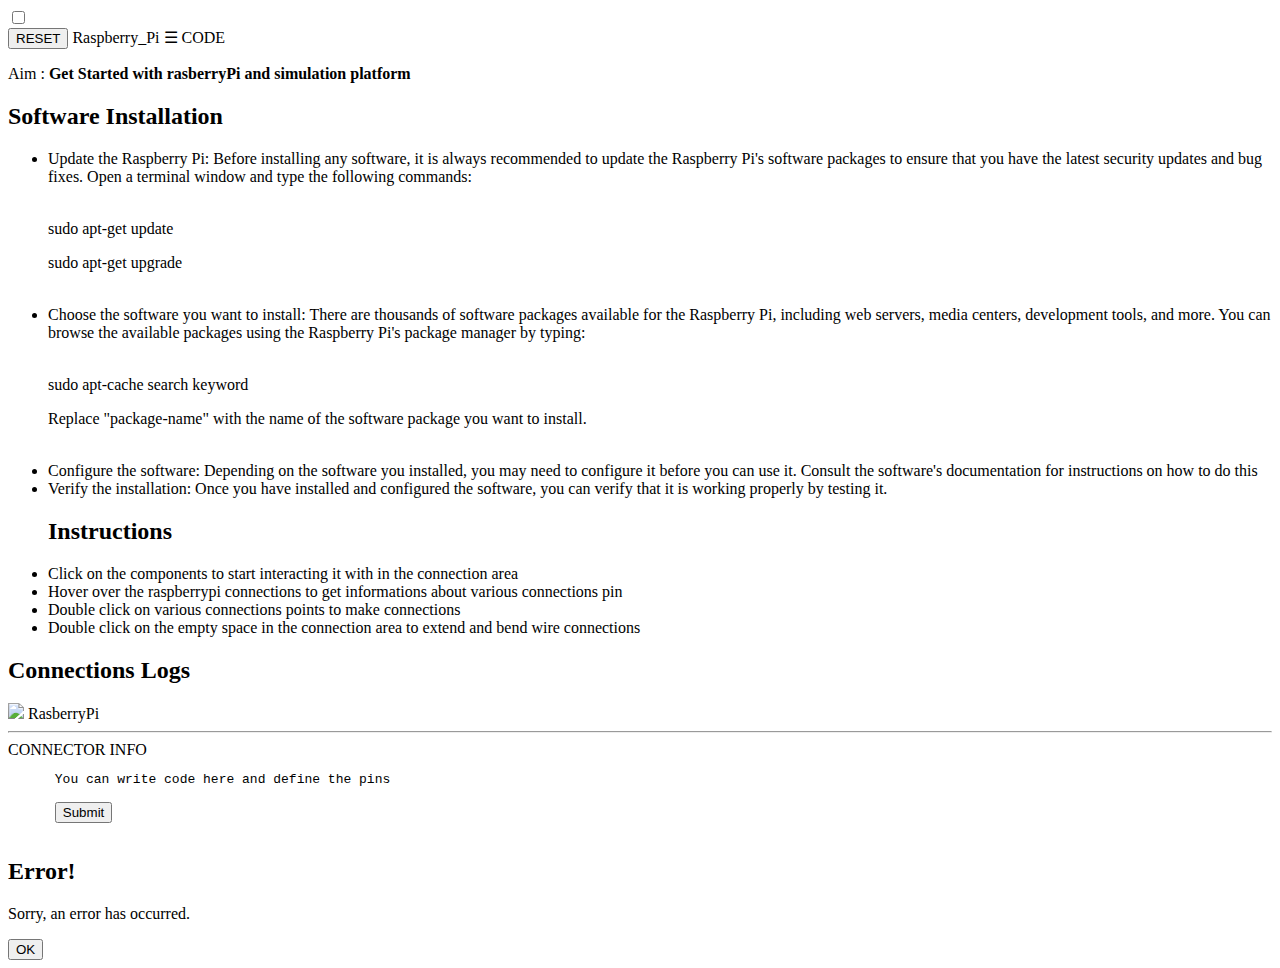
==== commit ded85ba4: "modified web app" ====
--- a/experiment/simulation/index.html
+++ b/experiment/simulation/index.html
@@ -3,13 +3,13 @@
 
 <head>
   <meta charset="UTF-8" />
-  <link rel="icon" type="image/svg+xml" href="./vite.svg" />
+  <link rel="icon" type="image/svg+xml" href="/vite.svg" />
   <meta name="viewport" content="width=device-width, initial-scale=1.0" />
-
+  
 
   <title>Vite App</title>
-  <script type="module" crossorigin src="./assets/index-6286b1d1.js"></script>
-  <link rel="stylesheet" href="./assets/index-c8fdd574.css">
+  <script type="module" crossorigin src="/assets/index-ee0ba5cc.js"></script>
+  <link rel="stylesheet" href="/assets/index-7592db02.css">
 </head>
 
 <body class="drawer drawer-end container-fluid h-full bg-base-100">
@@ -21,7 +21,7 @@
     <div class="text-center bg-secondary p-4 rounded-b-xl">
       <button class="button float-left btn btn-warning btn-md w-40"
         onClick="window.location.href=window.location.href">RESET</button>
-      <span class="text-black font-serif font-light text-4xl">BLINK THE LED</span>
+      <span class="text-black font-serif font-light text-4xl">Raspberry_Pi</span>
       <label for="my-drawer-4" class="drawer-button btn btn-primary btn-md float-right w-40">&#x2630; CODE</label>
     </div>
     <!-- --------------NAVBAR AREA  ENDS -------------------->
@@ -31,15 +31,28 @@
       <div class="w-1/3 m-5 hidden-scroll sm:block bg-base-200 p-6 ">
         <div id="headline">
           <p class=" ">
-            <span class="font-medium text-xl">Aim</span> : Get Started with rasberryPi and simulation platform
+            <span class="font-medium text-xl">Aim</span> : <b>Get Started with rasberryPi and simulation platform</b>
           </p>
         </div>
 
         <div id="theory">
-          <h2 class="text-xl font-bold mt-8">Instructions</h2>
+          <h2 class="text-xl font-bold mt-8">Software Installation</h2>
+            <ul class="list-disc ml-8 mt-4">
+            <li>Update the Raspberry Pi: Before installing any software, it is always recommended to update the Raspberry Pi's software packages to ensure that you have the latest security updates and bug fixes. Open a terminal window and type the following commands:</li>
+            <br><p>sudo apt-get update</p>
+             <p> sudo apt-get upgrade
+              </p><br>
+              <li>Choose the software you want to install: There are thousands of software packages available for the Raspberry Pi, including web servers, media centers, development tools, and more. You can browse the available packages using the Raspberry Pi's package manager by typing:</li>
+              <br> <p>sudo apt-cache search keyword </p>
+              <p>Replace "package-name" with the name of the software package you want to install.</p>
+              <br>
+              <li>Configure the software: Depending on the software you installed, you may need to configure it before you can use it. Consult the software's documentation for instructions on how to do this</li>
+              <li>Verify the installation: Once you have installed and configured the software, you can verify that it is working properly by testing it.</li>
+            <h2 class="text-xl font-bold mt-8">Instructions</h2>
+            </ul>
           <ul class="list-disc ml-8 mt-4">
             <li>Click on the components to start interacting it with in the connection area</li>
-            <li>Hover over the rasberrypi connections to get informations about various connections pin </li>
+            <li>Hover over the raspberrypi connections to get informations about various connections pin </li>
             <li>Double click on various connections points to make connections </li>
             <li>Double click on the empty space in the connection area to extend and bend wire connections </li>
           </ul>
@@ -63,7 +76,7 @@
           <div id="components" class="components">
 
             <div id="rasberryPi" class="component bg-slate-200 rounded-lg text-center">
-              <img src="./assets/pi3dirk.svg" class="w-20 h-20">
+              <img src="/assets/pi3dirk.svg" class="w-20 h-20">
               <span class="card-title">RasberryPi</span>
             </div>
 
@@ -97,7 +110,7 @@
       <button id="codeSubmit" class="btn btn-primary">Submit</button>
     </pre>
   </div>
-
+ 
 
 
 
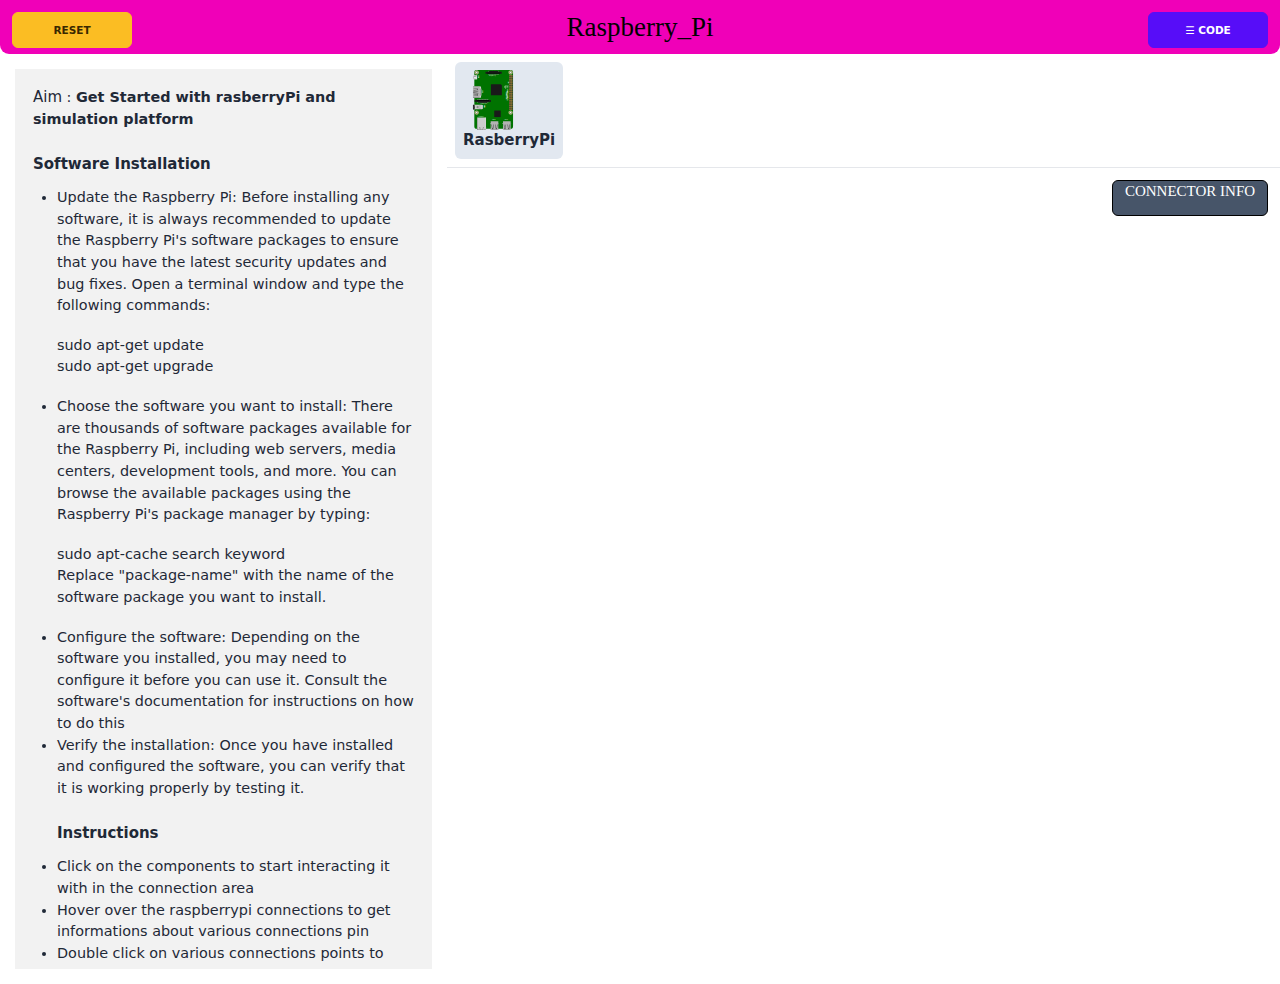
==== commit c6881008: "Update index.html" ====
--- a/experiment/simulation/index.html
+++ b/experiment/simulation/index.html
@@ -8,8 +8,8 @@
   
 
   <title>Vite App</title>
-  <script type="module" crossorigin src="/assets/index-ee0ba5cc.js"></script>
-  <link rel="stylesheet" href="/assets/index-7592db02.css">
+  <script type="module" crossorigin src="./assets/index-ee0ba5cc.js"></script>
+  <link rel="stylesheet" href="./assets/index-7592db02.css">
 </head>
 
 <body class="drawer drawer-end container-fluid h-full bg-base-100">
@@ -76,7 +76,7 @@
           <div id="components" class="components">
 
             <div id="rasberryPi" class="component bg-slate-200 rounded-lg text-center">
-              <img src="/assets/pi3dirk.svg" class="w-20 h-20">
+              <img src="./assets/pi3dirk.svg" class="w-20 h-20">
               <span class="card-title">RasberryPi</span>
             </div>
 
@@ -131,4 +131,4 @@
 </body>
 
 
-</html>+</html>
--- a/experiment/simulation/assets/index-7592db02.css
+++ b/experiment/simulation/assets/index-7592db02.css
@@ -0,0 +1 @@
+*,:before,:after{box-sizing:border-box;border-width:0;border-style:solid;border-color:#e5e7eb}:before,:after{--tw-content: ""}html{line-height:1.5;-webkit-text-size-adjust:100%;-moz-tab-size:4;-o-tab-size:4;tab-size:4;font-family:ui-sans-serif,system-ui,-apple-system,BlinkMacSystemFont,Segoe UI,Roboto,Helvetica Neue,Arial,Noto Sans,sans-serif,"Apple Color Emoji","Segoe UI Emoji",Segoe UI Symbol,"Noto Color Emoji";font-feature-settings:normal;font-variation-settings:normal}body{margin:0;line-height:inherit}hr{height:0;color:inherit;border-top-width:1px}abbr:where([title]){-webkit-text-decoration:underline dotted;text-decoration:underline dotted}h1,h2,h3,h4,h5,h6{font-size:inherit;font-weight:inherit}a{color:inherit;text-decoration:inherit}b,strong{font-weight:bolder}code,kbd,samp,pre{font-family:ui-monospace,SFMono-Regular,Menlo,Monaco,Consolas,Liberation Mono,Courier New,monospace;font-size:1em}small{font-size:80%}sub,sup{font-size:75%;line-height:0;position:relative;vertical-align:baseline}sub{bottom:-.25em}sup{top:-.5em}table{text-indent:0;border-color:inherit;border-collapse:collapse}button,input,optgroup,select,textarea{font-family:inherit;font-size:100%;font-weight:inherit;line-height:inherit;color:inherit;margin:0;padding:0}button,select{text-transform:none}button,[type=button],[type=reset],[type=submit]{-webkit-appearance:button;background-color:transparent;background-image:none}:-moz-focusring{outline:auto}:-moz-ui-invalid{box-shadow:none}progress{vertical-align:baseline}::-webkit-inner-spin-button,::-webkit-outer-spin-button{height:auto}[type=search]{-webkit-appearance:textfield;outline-offset:-2px}::-webkit-search-decoration{-webkit-appearance:none}::-webkit-file-upload-button{-webkit-appearance:button;font:inherit}summary{display:list-item}blockquote,dl,dd,h1,h2,h3,h4,h5,h6,hr,figure,p,pre{margin:0}fieldset{margin:0;padding:0}legend{padding:0}ol,ul,menu{list-style:none;margin:0;padding:0}textarea{resize:vertical}input::-moz-placeholder,textarea::-moz-placeholder{opacity:1;color:#9ca3af}input::placeholder,textarea::placeholder{opacity:1;color:#9ca3af}button,[role=button]{cursor:pointer}:disabled{cursor:default}img,svg,video,canvas,audio,iframe,embed,object{display:block;vertical-align:middle}img,video{max-width:100%;height:auto}[hidden]{display:none}:root,[data-theme]{background-color:hsla(var(--b1) / var(--tw-bg-opacity, 1));color:hsla(var(--bc) / var(--tw-text-opacity, 1))}html{-webkit-tap-highlight-color:transparent}:root{color-scheme:light;--pf: 258.89 94.378% 40.941%;--sf: 314 100% 37.647%;--af: 174 60% 40.784%;--nf: 219 14.085% 22.275%;--in: 198 93% 60%;--su: 158 64% 52%;--wa: 43 96% 56%;--er: 0 91% 71%;--inc: 198 100% 12%;--suc: 158 100% 10%;--wac: 43 100% 11%;--erc: 0 100% 14%;--rounded-box: 1rem;--rounded-btn: .5rem;--rounded-badge: 1.9rem;--animation-btn: .25s;--animation-input: .2s;--btn-text-case: uppercase;--btn-focus-scale: .95;--border-btn: 1px;--tab-border: 1px;--tab-radius: .5rem;--p: 258.89 94.378% 51.176%;--pc: 0 0% 100%;--s: 314 100% 47.059%;--sc: 0 0% 100%;--a: 174 60% 50.98%;--ac: 174.71 43.59% 15.294%;--n: 219 14.085% 27.843%;--nc: 0 0% 100%;--b1: 0 0% 100%;--b2: 0 0% 94.902%;--b3: 180 1.9608% 90%;--bc: 215 27.907% 16.863%}@media (prefers-color-scheme: dark){:root{color-scheme:dark;--pf: 262.35 80.315% 40.157%;--sf: 315.75 70.196% 40%;--af: 174.69 70.335% 32.784%;--in: 198 93% 60%;--su: 158 64% 52%;--wa: 43 96% 56%;--er: 0 91% 71%;--inc: 198 100% 12%;--suc: 158 100% 10%;--wac: 43 100% 11%;--erc: 0 100% 14%;--rounded-box: 1rem;--rounded-btn: .5rem;--rounded-badge: 1.9rem;--animation-btn: .25s;--animation-input: .2s;--btn-text-case: uppercase;--btn-focus-scale: .95;--border-btn: 1px;--tab-border: 1px;--tab-radius: .5rem;--p: 262.35 80.315% 50.196%;--pc: 0 0% 100%;--s: 315.75 70.196% 50%;--sc: 0 0% 100%;--a: 174.69 70.335% 40.98%;--ac: 0 0% 100%;--n: 218.18 18.033% 11.961%;--nf: 222.86 17.073% 8.0392%;--nc: 220 13.376% 69.216%;--b1: 220 17.647% 20%;--b2: 220 17.241% 17.059%;--b3: 218.57 17.949% 15.294%;--bc: 220 13.376% 69.216%}}[data-theme=light]{color-scheme:light;--pf: 258.89 94.378% 40.941%;--sf: 314 100% 37.647%;--af: 174 60% 40.784%;--nf: 219 14.085% 22.275%;--in: 198 93% 60%;--su: 158 64% 52%;--wa: 43 96% 56%;--er: 0 91% 71%;--inc: 198 100% 12%;--suc: 158 100% 10%;--wac: 43 100% 11%;--erc: 0 100% 14%;--rounded-box: 1rem;--rounded-btn: .5rem;--rounded-badge: 1.9rem;--animation-btn: .25s;--animation-input: .2s;--btn-text-case: uppercase;--btn-focus-scale: .95;--border-btn: 1px;--tab-border: 1px;--tab-radius: .5rem;--p: 258.89 94.378% 51.176%;--pc: 0 0% 100%;--s: 314 100% 47.059%;--sc: 0 0% 100%;--a: 174 60% 50.98%;--ac: 174.71 43.59% 15.294%;--n: 219 14.085% 27.843%;--nc: 0 0% 100%;--b1: 0 0% 100%;--b2: 0 0% 94.902%;--b3: 180 1.9608% 90%;--bc: 215 27.907% 16.863%}[data-theme=dark]{color-scheme:dark;--pf: 262.35 80.315% 40.157%;--sf: 315.75 70.196% 40%;--af: 174.69 70.335% 32.784%;--in: 198 93% 60%;--su: 158 64% 52%;--wa: 43 96% 56%;--er: 0 91% 71%;--inc: 198 100% 12%;--suc: 158 100% 10%;--wac: 43 100% 11%;--erc: 0 100% 14%;--rounded-box: 1rem;--rounded-btn: .5rem;--rounded-badge: 1.9rem;--animation-btn: .25s;--animation-input: .2s;--btn-text-case: uppercase;--btn-focus-scale: .95;--border-btn: 1px;--tab-border: 1px;--tab-radius: .5rem;--p: 262.35 80.315% 50.196%;--pc: 0 0% 100%;--s: 315.75 70.196% 50%;--sc: 0 0% 100%;--a: 174.69 70.335% 40.98%;--ac: 0 0% 100%;--n: 218.18 18.033% 11.961%;--nf: 222.86 17.073% 8.0392%;--nc: 220 13.376% 69.216%;--b1: 220 17.647% 20%;--b2: 220 17.241% 17.059%;--b3: 218.57 17.949% 15.294%;--bc: 220 13.376% 69.216%}[data-theme=cupcake]{color-scheme:light;--pf: 183.03 47.368% 47.216%;--sf: 338.25 71.429% 62.431%;--af: 39 84.112% 46.431%;--nf: 280 46.479% 11.137%;--in: 198 93% 60%;--su: 158 64% 52%;--wa: 43 96% 56%;--er: 0 91% 71%;--pc: 183.03 100% 11.804%;--sc: 338.25 100% 15.608%;--ac: 39 100% 11.608%;--nc: 280 82.688% 82.784%;--inc: 198 100% 12%;--suc: 158 100% 10%;--wac: 43 100% 11%;--erc: 0 100% 14%;--rounded-box: 1rem;--rounded-badge: 1.9rem;--animation-btn: .25s;--animation-input: .2s;--btn-text-case: uppercase;--btn-focus-scale: .95;--border-btn: 1px;--p: 183.03 47.368% 59.02%;--s: 338.25 71.429% 78.039%;--a: 39 84.112% 58.039%;--n: 280 46.479% 13.922%;--b1: 24 33.333% 97.059%;--b2: 26.667 21.951% 91.961%;--b3: 22.5 14.286% 89.02%;--bc: 280 46.479% 13.922%;--rounded-btn: 1.9rem;--tab-border: 2px;--tab-radius: .5rem}[data-theme=bumblebee]{color-scheme:light;--pf: 41.124 74.167% 42.353%;--sf: 49.901 94.393% 46.431%;--af: 240 33.333% 11.294%;--nf: 240 33.333% 11.294%;--b2: 0 0% 90%;--b3: 0 0% 81%;--in: 198 93% 60%;--su: 158 64% 52%;--wa: 43 96% 56%;--er: 0 91% 71%;--bc: 0 0% 20%;--ac: 240 60.274% 82.824%;--nc: 240 60.274% 82.824%;--inc: 198 100% 12%;--suc: 158 100% 10%;--wac: 43 100% 11%;--erc: 0 100% 14%;--rounded-box: 1rem;--rounded-btn: .5rem;--rounded-badge: 1.9rem;--animation-btn: .25s;--animation-input: .2s;--btn-text-case: uppercase;--btn-focus-scale: .95;--border-btn: 1px;--tab-border: 1px;--tab-radius: .5rem;--p: 41.124 74.167% 52.941%;--pc: 240 33.333% 14.118%;--s: 49.901 94.393% 58.039%;--sc: 240 33.333% 14.118%;--a: 240 33.333% 14.118%;--n: 240 33.333% 14.118%;--b1: 0 0% 100%}[data-theme=emerald]{color-scheme:light;--pf: 141.18 50% 48%;--sf: 218.88 96.078% 48%;--af: 9.8901 81.25% 44.863%;--nf: 219.23 20.312% 20.078%;--b2: 0 0% 90%;--b3: 0 0% 81%;--in: 198 93% 60%;--su: 158 64% 52%;--wa: 43 96% 56%;--er: 0 91% 71%;--inc: 198 100% 12%;--suc: 158 100% 10%;--wac: 43 100% 11%;--erc: 0 100% 14%;--rounded-box: 1rem;--rounded-btn: .5rem;--rounded-badge: 1.9rem;--btn-text-case: uppercase;--border-btn: 1px;--tab-border: 1px;--tab-radius: .5rem;--p: 141.18 50% 60%;--pc: 151.11 28.421% 18.627%;--s: 218.88 96.078% 60%;--sc: 210 20% 98.039%;--a: 9.8901 81.25% 56.078%;--ac: 210 20% 98.039%;--n: 219.23 20.312% 25.098%;--nc: 210 20% 98.039%;--b1: 0 0% 100%;--bc: 219.23 20.312% 25.098%;--animation-btn: 0;--animation-input: 0;--btn-focus-scale: 1}[data-theme=corporate]{color-scheme:light;--pf: 229.09 95.652% 51.137%;--sf: 214.91 26.316% 47.216%;--af: 154.2 49.02% 48%;--nf: 233.33 27.273% 10.353%;--b2: 0 0% 90%;--b3: 0 0% 81%;--in: 198 93% 60%;--su: 158 64% 52%;--wa: 43 96% 56%;--er: 0 91% 71%;--pc: 229.09 100% 92.784%;--sc: 214.91 100% 11.804%;--ac: 154.2 100% 12%;--inc: 198 100% 12%;--suc: 158 100% 10%;--wac: 43 100% 11%;--erc: 0 100% 14%;--btn-text-case: uppercase;--border-btn: 1px;--tab-border: 1px;--tab-radius: .5rem;--p: 229.09 95.652% 63.922%;--s: 214.91 26.316% 59.02%;--a: 154.2 49.02% 60%;--n: 233.33 27.273% 12.941%;--nc: 210 38.462% 94.902%;--b1: 0 0% 100%;--bc: 233.33 27.273% 12.941%;--rounded-box: .25rem;--rounded-btn: .125rem;--rounded-badge: .125rem;--animation-btn: 0;--animation-input: 0;--btn-focus-scale: 1}[data-theme=synthwave]{color-scheme:dark;--pf: 320.73 69.62% 55.216%;--sf: 197.03 86.592% 51.922%;--af: 48 89.041% 45.647%;--nf: 253.22 60.825% 15.216%;--b2: 253.85 59.091% 23.294%;--b3: 253.85 59.091% 20.965%;--pc: 320.73 100% 13.804%;--sc: 197.03 100% 12.98%;--ac: 48 100% 11.412%;--rounded-box: 1rem;--rounded-btn: .5rem;--rounded-badge: 1.9rem;--animation-btn: .25s;--animation-input: .2s;--btn-text-case: uppercase;--btn-focus-scale: .95;--border-btn: 1px;--tab-border: 1px;--tab-radius: .5rem;--p: 320.73 69.62% 69.02%;--s: 197.03 86.592% 64.902%;--a: 48 89.041% 57.059%;--n: 253.22 60.825% 19.02%;--nc: 260 60% 98.039%;--b1: 253.85 59.091% 25.882%;--bc: 260 60% 98.039%;--in: 199.13 86.957% 63.922%;--inc: 257.45 63.218% 17.059%;--su: 168.1 74.233% 68.039%;--suc: 257.45 63.218% 17.059%;--wa: 48 89.041% 57.059%;--wac: 257.45 63.218% 17.059%;--er: 351.85 73.636% 56.863%;--erc: 260 60% 98.039%}[data-theme=retro]{color-scheme:light;--pf: 2.6667 73.77% 60.863%;--sf: 144.62 27.273% 57.569%;--af: 49.024 67.213% 60.863%;--nf: 41.667 16.822% 33.569%;--inc: 221.21 100% 90.667%;--suc: 142.13 100% 87.255%;--wac: 32.133 100% 8.7451%;--erc: 0 100% 90.118%;--animation-btn: .25s;--animation-input: .2s;--btn-text-case: uppercase;--btn-focus-scale: .95;--border-btn: 1px;--tab-border: 1px;--tab-radius: .5rem;--p: 2.6667 73.77% 76.078%;--pc: 345 5.2632% 14.902%;--s: 144.62 27.273% 71.961%;--sc: 345 5.2632% 14.902%;--a: 49.024 67.213% 76.078%;--ac: 345 5.2632% 14.902%;--n: 41.667 16.822% 41.961%;--nc: 45 47.059% 80%;--b1: 45 47.059% 80%;--b2: 45.283 37.063% 71.961%;--b3: 42.188 35.955% 65.098%;--bc: 345 5.2632% 14.902%;--in: 221.21 83.193% 53.333%;--su: 142.13 76.216% 36.275%;--wa: 32.133 94.619% 43.725%;--er: 0 72.222% 50.588%;--rounded-box: .4rem;--rounded-btn: .4rem;--rounded-badge: .4rem}[data-theme=cyberpunk]{color-scheme:light;--pf: 344.78 100% 58.353%;--sf: 195.12 80.392% 56%;--af: 276 74.324% 56.784%;--nf: 57.273 100% 10.353%;--b2: 56 100% 45%;--b3: 56 100% 40.5%;--in: 198 93% 60%;--su: 158 64% 52%;--wa: 43 96% 56%;--er: 0 91% 71%;--bc: 56 100% 10%;--pc: 344.78 100% 14.588%;--sc: 195.12 100% 14%;--ac: 276 100% 14.196%;--inc: 198 100% 12%;--suc: 158 100% 10%;--wac: 43 100% 11%;--erc: 0 100% 14%;--animation-btn: .25s;--animation-input: .2s;--btn-text-case: uppercase;--btn-focus-scale: .95;--border-btn: 1px;--tab-border: 1px;font-family:ui-monospace,SFMono-Regular,Menlo,Monaco,Consolas,Liberation Mono,Courier New,monospace;--p: 344.78 100% 72.941%;--s: 195.12 80.392% 70%;--a: 276 74.324% 70.98%;--n: 57.273 100% 12.941%;--nc: 56 100% 50%;--b1: 56 100% 50%;--rounded-box: 0;--rounded-btn: 0;--rounded-badge: 0;--tab-radius: 0}[data-theme=valentine]{color-scheme:light;--pf: 353.23 73.81% 53.647%;--sf: 254.12 86.441% 61.49%;--af: 181.41 55.556% 56%;--nf: 336 42.857% 38.431%;--b2: 318.46 46.429% 80.118%;--b3: 318.46 46.429% 72.106%;--pc: 353.23 100% 13.412%;--sc: 254.12 100% 15.373%;--ac: 181.41 100% 14%;--inc: 221.21 100% 90.667%;--suc: 142.13 100% 87.255%;--wac: 32.133 100% 8.7451%;--erc: 0 100% 90.118%;--rounded-box: 1rem;--rounded-badge: 1.9rem;--animation-btn: .25s;--animation-input: .2s;--btn-text-case: uppercase;--btn-focus-scale: .95;--border-btn: 1px;--tab-border: 1px;--tab-radius: .5rem;--p: 353.23 73.81% 67.059%;--s: 254.12 86.441% 76.863%;--a: 181.41 55.556% 70%;--n: 336 42.857% 48.039%;--nc: 318.46 46.429% 89.02%;--b1: 318.46 46.429% 89.02%;--bc: 343.64 38.462% 28.039%;--in: 221.21 83.193% 53.333%;--su: 142.13 76.216% 36.275%;--wa: 32.133 94.619% 43.725%;--er: 0 72.222% 50.588%;--rounded-btn: 1.9rem}[data-theme=halloween]{color-scheme:dark;--pf: 31.927 89.344% 41.725%;--sf: 271.22 45.794% 33.569%;--af: 91.071 100% 26.353%;--nf: 180 3.5714% 8.7843%;--b2: 0 0% 11.647%;--b3: 0 0% 10.482%;--bc: 0 0% 82.588%;--sc: 271.22 100% 88.392%;--ac: 91.071 100% 6.5882%;--nc: 180 4.8458% 82.196%;--inc: 221.21 100% 90.667%;--suc: 142.13 100% 87.255%;--wac: 32.133 100% 8.7451%;--erc: 0 100% 90.118%;--rounded-box: 1rem;--rounded-btn: .5rem;--rounded-badge: 1.9rem;--animation-btn: .25s;--animation-input: .2s;--btn-text-case: uppercase;--btn-focus-scale: .95;--border-btn: 1px;--tab-border: 1px;--tab-radius: .5rem;--p: 31.927 89.344% 52.157%;--pc: 180 7.3171% 8.0392%;--s: 271.22 45.794% 41.961%;--a: 91.071 100% 32.941%;--n: 180 3.5714% 10.98%;--b1: 0 0% 12.941%;--in: 221.21 83.193% 53.333%;--su: 142.13 76.216% 36.275%;--wa: 32.133 94.619% 43.725%;--er: 0 72.222% 50.588%}[data-theme=garden]{color-scheme:light;--pf: 138.86 15.982% 34.353%;--sf: 96.923 37.143% 74.51%;--af: 0 67.742% 75.137%;--nf: 0 3.9106% 28.078%;--b2: 0 4.3478% 81.882%;--b3: 0 4.3478% 73.694%;--in: 198 93% 60%;--su: 158 64% 52%;--wa: 43 96% 56%;--er: 0 91% 71%;--pc: 138.86 100% 88.588%;--inc: 198 100% 12%;--suc: 158 100% 10%;--wac: 43 100% 11%;--erc: 0 100% 14%;--rounded-box: 1rem;--rounded-btn: .5rem;--rounded-badge: 1.9rem;--animation-btn: .25s;--animation-input: .2s;--btn-text-case: uppercase;--btn-focus-scale: .95;--border-btn: 1px;--tab-border: 1px;--tab-radius: .5rem;--p: 138.86 15.982% 42.941%;--s: 96.923 37.143% 93.137%;--sc: 96 32.468% 15.098%;--a: 0 67.742% 93.922%;--ac: 0 21.951% 16.078%;--n: 0 3.9106% 35.098%;--nc: 0 4.3478% 90.98%;--b1: 0 4.3478% 90.98%;--bc: 0 3.2258% 6.0784%}[data-theme=forest]{color-scheme:dark;--pf: 141.04 71.963% 33.569%;--sf: 140.98 74.694% 38.431%;--af: 35.148 68.98% 41.569%;--nf: 0 9.6774% 4.8627%;--b2: 0 12.195% 7.2353%;--b3: 0 12.195% 6.5118%;--in: 198 93% 60%;--su: 158 64% 52%;--wa: 43 96% 56%;--er: 0 91% 71%;--bc: 0 11.727% 81.608%;--sc: 140.98 100% 9.6078%;--ac: 35.148 100% 10.392%;--nc: 0 6.8894% 81.216%;--inc: 198 100% 12%;--suc: 158 100% 10%;--wac: 43 100% 11%;--erc: 0 100% 14%;--rounded-box: 1rem;--rounded-badge: 1.9rem;--animation-btn: .25s;--animation-input: .2s;--btn-text-case: uppercase;--btn-focus-scale: .95;--border-btn: 1px;--tab-border: 1px;--tab-radius: .5rem;--p: 141.04 71.963% 41.961%;--pc: 140.66 100% 88.039%;--s: 140.98 74.694% 48.039%;--a: 35.148 68.98% 51.961%;--n: 0 9.6774% 6.0784%;--b1: 0 12.195% 8.0392%;--rounded-btn: 1.9rem}[data-theme=aqua]{color-scheme:dark;--pf: 181.79 92.857% 39.529%;--sf: 274.41 30.909% 45.49%;--af: 47.059 100% 64%;--nf: 205.4 53.725% 40%;--b2: 218.61 52.511% 38.647%;--b3: 218.61 52.511% 34.782%;--bc: 218.61 100% 88.588%;--sc: 274.41 100% 91.373%;--ac: 47.059 100% 16%;--nc: 205.4 100% 90%;--inc: 221.21 100% 90.667%;--suc: 142.13 100% 87.255%;--wac: 32.133 100% 8.7451%;--erc: 0 100% 90.118%;--rounded-box: 1rem;--rounded-btn: .5rem;--rounded-badge: 1.9rem;--animation-btn: .25s;--animation-input: .2s;--btn-text-case: uppercase;--btn-focus-scale: .95;--border-btn: 1px;--tab-border: 1px;--tab-radius: .5rem;--p: 181.79 92.857% 49.412%;--pc: 181.41 100% 16.667%;--s: 274.41 30.909% 56.863%;--a: 47.059 100% 80%;--n: 205.4 53.725% 50%;--b1: 218.61 52.511% 42.941%;--in: 221.21 83.193% 53.333%;--su: 142.13 76.216% 36.275%;--wa: 32.133 94.619% 43.725%;--er: 0 72.222% 50.588%}[data-theme=lofi]{color-scheme:light;--pf: 0 0% 4.0784%;--sf: 0 1.9608% 8%;--af: 0 0% 11.922%;--nf: 0 0% 0%;--btn-text-case: uppercase;--border-btn: 1px;--tab-border: 1px;--p: 0 0% 5.098%;--pc: 0 0% 100%;--s: 0 1.9608% 10%;--sc: 0 0% 100%;--a: 0 0% 14.902%;--ac: 0 0% 100%;--n: 0 0% 0%;--nc: 0 0% 100%;--b1: 0 0% 100%;--b2: 0 0% 94.902%;--b3: 0 1.9608% 90%;--bc: 0 0% 0%;--in: 212.35 100% 47.647%;--inc: 0 0% 100%;--su: 136.84 72.152% 46.471%;--suc: 0 0% 100%;--wa: 4.5614 100% 66.471%;--wac: 0 0% 100%;--er: 325.05 77.6% 49.02%;--erc: 0 0% 100%;--rounded-box: .25rem;--rounded-btn: .125rem;--rounded-badge: .125rem;--animation-btn: 0;--animation-input: 0;--btn-focus-scale: 1;--tab-radius: 0}[data-theme=pastel]{color-scheme:light;--pf: 283.64 21.569% 64%;--sf: 351.63 70.492% 70.431%;--af: 158.49 54.639% 64.784%;--nf: 198.62 43.719% 48.784%;--in: 198 93% 60%;--su: 158 64% 52%;--wa: 43 96% 56%;--er: 0 91% 71%;--bc: 0 0% 20%;--pc: 283.64 59.314% 16%;--sc: 351.63 100% 17.608%;--ac: 158.49 100% 16.196%;--nc: 198.62 100% 12.196%;--inc: 198 100% 12%;--suc: 158 100% 10%;--wac: 43 100% 11%;--erc: 0 100% 14%;--rounded-box: 1rem;--rounded-badge: 1.9rem;--animation-btn: .25s;--animation-input: .2s;--btn-text-case: uppercase;--btn-focus-scale: .95;--border-btn: 1px;--tab-border: 1px;--tab-radius: .5rem;--p: 283.64 21.569% 80%;--s: 351.63 70.492% 88.039%;--a: 158.49 54.639% 80.98%;--n: 198.62 43.719% 60.98%;--b1: 0 0% 100%;--b2: 210 20% 98.039%;--b3: 216 12.195% 83.922%;--rounded-btn: 1.9rem}[data-theme=fantasy]{color-scheme:light;--pf: 296.04 82.813% 20.078%;--sf: 200 100% 29.647%;--af: 30.894 94.378% 40.941%;--nf: 215 27.907% 13.49%;--b2: 0 0% 90%;--b3: 0 0% 81%;--in: 198 93% 60%;--su: 158 64% 52%;--wa: 43 96% 56%;--er: 0 91% 71%;--pc: 296.04 100% 85.02%;--sc: 200 100% 87.412%;--ac: 30.894 100% 10.235%;--nc: 215 62.264% 83.373%;--inc: 198 100% 12%;--suc: 158 100% 10%;--wac: 43 100% 11%;--erc: 0 100% 14%;--rounded-box: 1rem;--rounded-btn: .5rem;--rounded-badge: 1.9rem;--animation-btn: .25s;--animation-input: .2s;--btn-text-case: uppercase;--btn-focus-scale: .95;--border-btn: 1px;--tab-border: 1px;--tab-radius: .5rem;--p: 296.04 82.813% 25.098%;--s: 200 100% 37.059%;--a: 30.894 94.378% 51.176%;--n: 215 27.907% 16.863%;--b1: 0 0% 100%;--bc: 215 27.907% 16.863%}[data-theme=wireframe]{color-scheme:light;--pf: 0 0% 57.725%;--sf: 0 0% 57.725%;--af: 0 0% 57.725%;--nf: 0 0% 73.725%;--bc: 0 0% 20%;--pc: 0 0% 14.431%;--sc: 0 0% 14.431%;--ac: 0 0% 14.431%;--nc: 0 0% 18.431%;--inc: 240 100% 90%;--suc: 120 100% 85.02%;--wac: 60 100% 10%;--erc: 0 100% 90%;--animation-btn: .25s;--animation-input: .2s;--btn-text-case: uppercase;--btn-focus-scale: .95;--border-btn: 1px;--tab-border: 1px;font-family:Chalkboard,comic sans ms,sanssecondaryerif;--p: 0 0% 72.157%;--s: 0 0% 72.157%;--a: 0 0% 72.157%;--n: 0 0% 92.157%;--b1: 0 0% 100%;--b2: 0 0% 93.333%;--b3: 0 0% 86.667%;--in: 240 100% 50%;--su: 120 100% 25.098%;--wa: 60 30.196% 50%;--er: 0 100% 50%;--rounded-box: .2rem;--rounded-btn: .2rem;--rounded-badge: .2rem;--tab-radius: .2rem}[data-theme=black]{color-scheme:dark;--pf: 0 1.9608% 16%;--sf: 0 1.9608% 16%;--af: 0 1.9608% 16%;--bc: 0 0% 80%;--pc: 0 5.3922% 84%;--sc: 0 5.3922% 84%;--ac: 0 5.3922% 84%;--nc: 0 2.5404% 83.02%;--inc: 240 100% 90%;--suc: 120 100% 85.02%;--wac: 60 100% 10%;--erc: 0 100% 90%;--border-btn: 1px;--tab-border: 1px;--p: 0 1.9608% 20%;--s: 0 1.9608% 20%;--a: 0 1.9608% 20%;--b1: 0 0% 0%;--b2: 0 0% 5.098%;--b3: 0 1.9608% 10%;--n: 0 1.2987% 15.098%;--nf: 0 1.9608% 20%;--in: 240 100% 50%;--su: 120 100% 25.098%;--wa: 60 100% 50%;--er: 0 100% 50%;--rounded-box: 0;--rounded-btn: 0;--rounded-badge: 0;--animation-btn: 0;--animation-input: 0;--btn-text-case: lowercase;--btn-focus-scale: 1;--tab-radius: 0}[data-theme=luxury]{color-scheme:dark;--pf: 0 0% 80%;--sf: 218.4 54.348% 14.431%;--af: 318.62 21.805% 20.863%;--nf: 270 4.3478% 7.2157%;--pc: 0 0% 20%;--sc: 218.4 100% 83.608%;--ac: 318.62 84.615% 85.216%;--inc: 202.35 100% 14%;--suc: 89.007 100% 10.392%;--wac: 53.906 100% 12.706%;--erc: 0 100% 14.353%;--rounded-box: 1rem;--rounded-btn: .5rem;--rounded-badge: 1.9rem;--animation-btn: .25s;--animation-input: .2s;--btn-text-case: uppercase;--btn-focus-scale: .95;--border-btn: 1px;--tab-border: 1px;--tab-radius: .5rem;--p: 0 0% 100%;--s: 218.4 54.348% 18.039%;--a: 318.62 21.805% 26.078%;--n: 270 4.3478% 9.0196%;--nc: 37.083 67.29% 58.039%;--b1: 240 10% 3.9216%;--b2: 270 4.3478% 9.0196%;--b3: 270 2.1739% 18.039%;--bc: 37.083 67.29% 58.039%;--in: 202.35 100% 70%;--su: 89.007 61.633% 51.961%;--wa: 53.906 68.817% 63.529%;--er: 0 100% 71.765%}[data-theme=dracula]{color-scheme:dark;--pf: 325.52 100% 58.98%;--sf: 264.71 89.474% 62.118%;--af: 31.02 100% 56.941%;--nf: 229.57 15.033% 24%;--b2: 231.43 14.894% 16.588%;--b3: 231.43 14.894% 14.929%;--pc: 325.52 100% 14.745%;--sc: 264.71 100% 15.529%;--ac: 31.02 100% 14.235%;--nc: 229.57 70.868% 86%;--inc: 190.53 100% 15.373%;--suc: 135.18 100% 12.941%;--wac: 64.909 100% 15.294%;--erc: 0 100% 93.333%;--rounded-box: 1rem;--rounded-btn: .5rem;--rounded-badge: 1.9rem;--animation-btn: .25s;--animation-input: .2s;--btn-text-case: uppercase;--btn-focus-scale: .95;--border-btn: 1px;--tab-border: 1px;--tab-radius: .5rem;--p: 325.52 100% 73.725%;--s: 264.71 89.474% 77.647%;--a: 31.02 100% 71.176%;--n: 229.57 15.033% 30%;--b1: 231.43 14.894% 18.431%;--bc: 60 30% 96.078%;--in: 190.53 96.61% 76.863%;--su: 135.18 94.444% 64.706%;--wa: 64.909 91.667% 76.471%;--er: 0 100% 66.667%}[data-theme=cmyk]{color-scheme:light;--pf: 202.72 83.251% 48.157%;--sf: 335.25 77.67% 47.686%;--af: 56.195 100% 47.843%;--nf: 0 0% 8.1569%;--b2: 0 0% 90%;--b3: 0 0% 81%;--bc: 0 0% 20%;--pc: 202.72 100% 12.039%;--sc: 335.25 100% 91.922%;--ac: 56.195 100% 11.961%;--nc: 0 0% 82.039%;--inc: 192.2 100% 10.431%;--suc: 291.06 100% 87.608%;--wac: 25.027 100% 11.333%;--erc: 3.956 100% 91.137%;--rounded-box: 1rem;--rounded-btn: .5rem;--rounded-badge: 1.9rem;--animation-btn: .25s;--animation-input: .2s;--btn-text-case: uppercase;--btn-focus-scale: .95;--border-btn: 1px;--tab-border: 1px;--tab-radius: .5rem;--p: 202.72 83.251% 60.196%;--s: 335.25 77.67% 59.608%;--a: 56.195 100% 59.804%;--n: 0 0% 10.196%;--b1: 0 0% 100%;--in: 192.2 48.361% 52.157%;--su: 291.06 48.454% 38.039%;--wa: 25.027 84.615% 56.667%;--er: 3.956 80.531% 55.686%}[data-theme=autumn]{color-scheme:light;--pf: 344.23 95.804% 22.431%;--sf: .44444 63.38% 46.588%;--af: 27.477 56.021% 50.039%;--nf: 22.105 17.117% 34.824%;--b2: 0 0% 85.059%;--b3: 0 0% 76.553%;--bc: 0 0% 18.902%;--pc: 344.23 100% 85.608%;--sc: .44444 100% 91.647%;--ac: 27.477 100% 12.51%;--nc: 22.105 100% 88.706%;--inc: 186.94 100% 9.9216%;--suc: 164.59 100% 8.6275%;--wac: 30.141 100% 9.9216%;--erc: 353.6 100% 89.765%;--rounded-box: 1rem;--rounded-btn: .5rem;--rounded-badge: 1.9rem;--animation-btn: .25s;--animation-input: .2s;--btn-text-case: uppercase;--btn-focus-scale: .95;--border-btn: 1px;--tab-border: 1px;--tab-radius: .5rem;--p: 344.23 95.804% 28.039%;--s: .44444 63.38% 58.235%;--a: 27.477 56.021% 62.549%;--n: 22.105 17.117% 43.529%;--b1: 0 0% 94.51%;--in: 186.94 47.826% 49.608%;--su: 164.59 33.636% 43.137%;--wa: 30.141 84.19% 49.608%;--er: 353.6 79.116% 48.824%}[data-theme=business]{color-scheme:dark;--pf: 210 64.103% 24.471%;--sf: 200 12.931% 43.608%;--af: 12.515 79.512% 47.843%;--nf: 212.73 13.58% 12.706%;--b2: 0 0% 11.294%;--b3: 0 0% 10.165%;--bc: 0 0% 82.51%;--pc: 210 100% 86.118%;--sc: 200 100% 10.902%;--ac: 12.515 100% 11.961%;--nc: 212.73 28.205% 83.176%;--inc: 199.15 100% 88.353%;--suc: 144 100% 11.137%;--wac: 39.231 100% 12.078%;--erc: 6.3415 100% 88.667%;--animation-btn: .25s;--animation-input: .2s;--btn-text-case: uppercase;--btn-focus-scale: .95;--border-btn: 1px;--tab-border: 1px;--tab-radius: .5rem;--p: 210 64.103% 30.588%;--s: 200 12.931% 54.51%;--a: 12.515 79.512% 59.804%;--n: 212.73 13.58% 15.882%;--b1: 0 0% 12.549%;--in: 199.15 100% 41.765%;--su: 144 30.973% 55.686%;--wa: 39.231 64.356% 60.392%;--er: 6.3415 55.656% 43.333%;--rounded-box: .25rem;--rounded-btn: .125rem;--rounded-badge: .125rem}[data-theme=acid]{color-scheme:light;--pf: 302.59 100% 40%;--sf: 27.294 100% 40%;--af: 72 98.425% 40.157%;--nf: 238.42 43.182% 13.804%;--b2: 0 0% 88.235%;--b3: 0 0% 79.412%;--bc: 0 0% 19.608%;--pc: 302.59 100% 90%;--sc: 27.294 100% 10%;--ac: 72 100% 10.039%;--nc: 238.42 99.052% 83.451%;--inc: 209.85 100% 11.569%;--suc: 148.87 100% 11.608%;--wac: 52.574 100% 11.451%;--erc: .78261 100% 89.02%;--animation-btn: .25s;--animation-input: .2s;--btn-text-case: uppercase;--btn-focus-scale: .95;--border-btn: 1px;--tab-border: 1px;--tab-radius: .5rem;--p: 302.59 100% 50%;--s: 27.294 100% 50%;--a: 72 98.425% 50.196%;--n: 238.42 43.182% 17.255%;--b1: 0 0% 98.039%;--in: 209.85 91.628% 57.843%;--su: 148.87 49.533% 58.039%;--wa: 52.574 92.661% 57.255%;--er: .78261 100% 45.098%;--rounded-box: 1.25rem;--rounded-btn: 1rem;--rounded-badge: 1rem}[data-theme=lemonade]{color-scheme:light;--pf: 88.8 96.154% 24.471%;--sf: 60 80.952% 43.765%;--af: 62.553 79.661% 70.745%;--nf: 238.42 43.182% 13.804%;--b2: 0 0% 90%;--b3: 0 0% 81%;--bc: 0 0% 20%;--pc: 88.8 100% 86.118%;--sc: 60 100% 10.941%;--ac: 62.553 100% 17.686%;--nc: 238.42 99.052% 83.451%;--inc: 191.61 79.118% 16.902%;--suc: 74.458 100% 15.725%;--wac: 50.182 100% 15.059%;--erc: .98361 100% 16.588%;--rounded-box: 1rem;--rounded-btn: .5rem;--rounded-badge: 1.9rem;--animation-btn: .25s;--animation-input: .2s;--btn-text-case: uppercase;--btn-focus-scale: .95;--border-btn: 1px;--tab-border: 1px;--tab-radius: .5rem;--p: 88.8 96.154% 30.588%;--s: 60 80.952% 54.706%;--a: 62.553 79.661% 88.431%;--n: 238.42 43.182% 17.255%;--b1: 0 0% 100%;--in: 191.61 39.241% 84.51%;--su: 74.458 76.147% 78.627%;--wa: 50.182 87.302% 75.294%;--er: .98361 70.115% 82.941%}[data-theme=night]{color-scheme:dark;--pf: 198.44 93.204% 47.686%;--sf: 234.45 89.474% 59.137%;--af: 328.85 85.621% 56%;--b2: 222.22 47.368% 10.059%;--b3: 222.22 47.368% 9.0529%;--bc: 222.22 65.563% 82.235%;--pc: 198.44 100% 11.922%;--sc: 234.45 100% 14.784%;--ac: 328.85 100% 14%;--nc: 217.24 75.772% 83.49%;--inc: 198.46 100% 9.6078%;--suc: 172.46 100% 10.078%;--wac: 40.61 100% 12.706%;--erc: 350.94 100% 14.235%;--rounded-box: 1rem;--rounded-btn: .5rem;--rounded-badge: 1.9rem;--animation-btn: .25s;--animation-input: .2s;--btn-text-case: uppercase;--btn-focus-scale: .95;--border-btn: 1px;--tab-border: 1px;--tab-radius: .5rem;--p: 198.44 93.204% 59.608%;--s: 234.45 89.474% 73.922%;--a: 328.85 85.621% 70%;--n: 217.24 32.584% 17.451%;--nf: 217.06 30.357% 21.961%;--b1: 222.22 47.368% 11.176%;--in: 198.46 90.204% 48.039%;--su: 172.46 66.008% 50.392%;--wa: 40.61 88.172% 63.529%;--er: 350.94 94.558% 71.176%}[data-theme=coffee]{color-scheme:dark;--pf: 29.583 66.667% 46.118%;--sf: 182.4 24.752% 15.843%;--af: 194.19 74.4% 19.608%;--nf: 300 20% 4.7059%;--b2: 306 18.519% 9.5294%;--b3: 306 18.519% 8.5765%;--pc: 29.583 100% 11.529%;--sc: 182.4 67.237% 83.961%;--ac: 194.19 100% 84.902%;--nc: 300 13.75% 81.176%;--inc: 171.15 100% 13.451%;--suc: 92.5 100% 12.471%;--wac: 43.125 100% 13.725%;--erc: 9.7561 100% 14.941%;--rounded-box: 1rem;--rounded-btn: .5rem;--rounded-badge: 1.9rem;--animation-btn: .25s;--animation-input: .2s;--btn-text-case: uppercase;--btn-focus-scale: .95;--border-btn: 1px;--tab-border: 1px;--tab-radius: .5rem;--p: 29.583 66.667% 57.647%;--s: 182.4 24.752% 19.804%;--a: 194.19 74.4% 24.51%;--n: 300 20% 5.8824%;--b1: 306 18.519% 10.588%;--bc: 36.667 8.3333% 42.353%;--in: 171.15 36.527% 67.255%;--su: 92.5 25% 62.353%;--wa: 43.125 100% 68.627%;--er: 9.7561 95.349% 74.706%}[data-theme=winter]{color-scheme:light;--pf: 211.79 100% 40.627%;--sf: 246.92 47.273% 34.51%;--af: 310.41 49.388% 41.569%;--nf: 217.02 92.157% 8%;--pc: 211.79 100% 90.157%;--sc: 246.92 100% 88.627%;--ac: 310.41 100% 90.392%;--nc: 217.02 100% 82%;--inc: 191.54 100% 15.608%;--suc: 181.5 100% 13.255%;--wac: 32.308 100% 16.706%;--erc: 0 100% 14.431%;--rounded-box: 1rem;--rounded-btn: .5rem;--rounded-badge: 1.9rem;--animation-btn: .25s;--animation-input: .2s;--btn-text-case: uppercase;--btn-focus-scale: .95;--border-btn: 1px;--tab-border: 1px;--tab-radius: .5rem;--p: 211.79 100% 50.784%;--s: 246.92 47.273% 43.137%;--a: 310.41 49.388% 51.961%;--n: 217.02 92.157% 10%;--b1: 0 0% 100%;--b2: 216.92 100% 97.451%;--b3: 218.82 43.59% 92.353%;--bc: 214.29 30.061% 31.961%;--in: 191.54 92.857% 78.039%;--su: 181.5 46.512% 66.275%;--wa: 32.308 61.905% 83.529%;--er: 0 63.38% 72.157%}*,:before,:after{--tw-border-spacing-x: 0;--tw-border-spacing-y: 0;--tw-translate-x: 0;--tw-translate-y: 0;--tw-rotate: 0;--tw-skew-x: 0;--tw-skew-y: 0;--tw-scale-x: 1;--tw-scale-y: 1;--tw-pan-x: ;--tw-pan-y: ;--tw-pinch-zoom: ;--tw-scroll-snap-strictness: proximity;--tw-ordinal: ;--tw-slashed-zero: ;--tw-numeric-figure: ;--tw-numeric-spacing: ;--tw-numeric-fraction: ;--tw-ring-inset: ;--tw-ring-offset-width: 0px;--tw-ring-offset-color: #fff;--tw-ring-color: rgb(59 130 246 / .5);--tw-ring-offset-shadow: 0 0 #0000;--tw-ring-shadow: 0 0 #0000;--tw-shadow: 0 0 #0000;--tw-shadow-colored: 0 0 #0000;--tw-blur: ;--tw-brightness: ;--tw-contrast: ;--tw-grayscale: ;--tw-hue-rotate: ;--tw-invert: ;--tw-saturate: ;--tw-sepia: ;--tw-drop-shadow: ;--tw-backdrop-blur: ;--tw-backdrop-brightness: ;--tw-backdrop-contrast: ;--tw-backdrop-grayscale: ;--tw-backdrop-hue-rotate: ;--tw-backdrop-invert: ;--tw-backdrop-opacity: ;--tw-backdrop-saturate: ;--tw-backdrop-sepia: }::backdrop{--tw-border-spacing-x: 0;--tw-border-spacing-y: 0;--tw-translate-x: 0;--tw-translate-y: 0;--tw-rotate: 0;--tw-skew-x: 0;--tw-skew-y: 0;--tw-scale-x: 1;--tw-scale-y: 1;--tw-pan-x: ;--tw-pan-y: ;--tw-pinch-zoom: ;--tw-scroll-snap-strictness: proximity;--tw-ordinal: ;--tw-slashed-zero: ;--tw-numeric-figure: ;--tw-numeric-spacing: ;--tw-numeric-fraction: ;--tw-ring-inset: ;--tw-ring-offset-width: 0px;--tw-ring-offset-color: #fff;--tw-ring-color: rgb(59 130 246 / .5);--tw-ring-offset-shadow: 0 0 #0000;--tw-ring-shadow: 0 0 #0000;--tw-shadow: 0 0 #0000;--tw-shadow-colored: 0 0 #0000;--tw-blur: ;--tw-brightness: ;--tw-contrast: ;--tw-grayscale: ;--tw-hue-rotate: ;--tw-invert: ;--tw-saturate: ;--tw-sepia: ;--tw-drop-shadow: ;--tw-backdrop-blur: ;--tw-backdrop-brightness: ;--tw-backdrop-contrast: ;--tw-backdrop-grayscale: ;--tw-backdrop-hue-rotate: ;--tw-backdrop-invert: ;--tw-backdrop-opacity: ;--tw-backdrop-saturate: ;--tw-backdrop-sepia: }.btn{display:inline-flex;flex-shrink:0;cursor:pointer;-webkit-user-select:none;-moz-user-select:none;user-select:none;flex-wrap:wrap;align-items:center;justify-content:center;border-color:transparent;border-color:hsl(var(--n) / var(--tw-border-opacity));text-align:center;transition-property:color,background-color,border-color,text-decoration-color,fill,stroke,opacity,box-shadow,transform,filter,-webkit-backdrop-filter;transition-property:color,background-color,border-color,text-decoration-color,fill,stroke,opacity,box-shadow,transform,filter,backdrop-filter;transition-property:color,background-color,border-color,text-decoration-color,fill,stroke,opacity,box-shadow,transform,filter,backdrop-filter,-webkit-backdrop-filter;transition-duration:.2s;transition-timing-function:cubic-bezier(.4,0,.2,1);border-radius:var(--rounded-btn, .5rem);height:3rem;padding-left:1rem;padding-right:1rem;font-size:.875rem;line-height:1.25rem;line-height:1em;min-height:3rem;font-weight:600;text-transform:uppercase;text-transform:var(--btn-text-case, uppercase);text-decoration-line:none;border-width:var(--border-btn, 1px);animation:button-pop var(--animation-btn, .25s) ease-out;--tw-border-opacity: 1;--tw-bg-opacity: 1;background-color:hsl(var(--n) / var(--tw-bg-opacity));--tw-text-opacity: 1;color:hsl(var(--nc) / var(--tw-text-opacity))}.btn-disabled,.btn[disabled],.btn.loading,.btn.loading:hover{pointer-events:none}.btn.loading:before{margin-right:.5rem;height:1rem;width:1rem;border-radius:9999px;border-width:2px;animation:spin 2s linear infinite;content:"";border-top-color:transparent;border-left-color:transparent;border-bottom-color:currentColor;border-right-color:currentColor}@media (prefers-reduced-motion: reduce){.btn.loading:before{animation:spin 10s linear infinite}}@keyframes spin{0%{transform:rotate(0)}to{transform:rotate(360deg)}}.btn-group>input[type=radio].btn{-webkit-appearance:none;-moz-appearance:none;appearance:none}.btn-group>input[type=radio].btn:before{content:attr(data-title)}.checkbox{flex-shrink:0;--chkbg: var(--bc);--chkfg: var(--b1);height:1.5rem;width:1.5rem;cursor:pointer;-webkit-appearance:none;-moz-appearance:none;appearance:none;border-width:1px;border-color:hsl(var(--bc) / var(--tw-border-opacity));--tw-border-opacity: .2;border-radius:var(--rounded-btn, .5rem)}.drawer{display:grid;width:100%;overflow:hidden;height:100vh;height:100dvh}.drawer.drawer-end{direction:rtl}.drawer.drawer-end>*{direction:ltr}.drawer.drawer-end>.drawer-toggle~.drawer-side>.drawer-overlay+*{--tw-translate-x: 100%;transform:translate(var(--tw-translate-x),var(--tw-translate-y)) rotate(var(--tw-rotate)) skew(var(--tw-skew-x)) skewY(var(--tw-skew-y)) scaleX(var(--tw-scale-x)) scaleY(var(--tw-scale-y));justify-self:end}.drawer.drawer-end>.drawer-toggle:checked~.drawer-side>.drawer-overlay+*{--tw-translate-x: 0px;transform:translate(var(--tw-translate-x),var(--tw-translate-y)) rotate(var(--tw-rotate)) skew(var(--tw-skew-x)) skewY(var(--tw-skew-y)) scaleX(var(--tw-scale-x)) scaleY(var(--tw-scale-y))}:where(.drawer-toggle ~ .drawer-content){height:inherit}.drawer-toggle{position:absolute;height:0px;width:0px;-webkit-appearance:none;-moz-appearance:none;appearance:none;opacity:0}.drawer-toggle~.drawer-content{z-index:0;grid-column-start:1;grid-row-start:1;overflow-y:auto;transition-property:all;transition-duration:.3s;transition-timing-function:cubic-bezier(.4,0,.2,1)}.drawer-toggle~.drawer-side{grid-column-start:1;grid-row-start:1;display:grid;max-height:100vh;overflow-x:hidden}.drawer-toggle~.drawer-side>.drawer-overlay{visibility:hidden;grid-column-start:1;grid-row-start:1;opacity:0;cursor:pointer;--tw-bg-opacity: 1;background-color:hsl(var(--nf, var(--n)) / var(--tw-bg-opacity));transition-property:all;transition-duration:.3s;transition-timing-function:cubic-bezier(.4,0,.2,1)}.drawer-toggle~.drawer-side>.drawer-overlay+*{z-index:10;grid-column-start:1;grid-row-start:1;--tw-translate-x: -100%;transform:translate(var(--tw-translate-x),var(--tw-translate-y)) rotate(var(--tw-rotate)) skew(var(--tw-skew-x)) skewY(var(--tw-skew-y)) scaleX(var(--tw-scale-x)) scaleY(var(--tw-scale-y));transition-property:all;transition-duration:.3s;transition-timing-function:cubic-bezier(.4,0,.2,1)}.drawer-toggle:checked~.drawer-side{isolation:isolate;overflow-y:auto;overflow-x:hidden}.drawer-toggle:checked~.drawer-side>.drawer-overlay{visibility:visible;opacity:.999999;--tw-bg-opacity: .4}.drawer-toggle:checked~.drawer-side>.drawer-overlay+*{--tw-translate-x: 0px;transform:translate(var(--tw-translate-x),var(--tw-translate-y)) rotate(var(--tw-rotate)) skew(var(--tw-skew-x)) skewY(var(--tw-skew-y)) scaleX(var(--tw-scale-x)) scaleY(var(--tw-scale-y))}[dir=rtl] .drawer-toggle~.drawer-side>.drawer-overlay+*{--tw-translate-x: 100%;transform:translate(var(--tw-translate-x),var(--tw-translate-y)) rotate(var(--tw-rotate)) skew(var(--tw-skew-x)) skewY(var(--tw-skew-y)) scaleX(var(--tw-scale-x)) scaleY(var(--tw-scale-y))}[dir=rtl] .drawer-toggle:checked~.drawer-side>.drawer-overlay+*{--tw-translate-x: 0px;transform:translate(var(--tw-translate-x),var(--tw-translate-y)) rotate(var(--tw-rotate)) skew(var(--tw-skew-x)) skewY(var(--tw-skew-y)) scaleX(var(--tw-scale-x)) scaleY(var(--tw-scale-y))}[dir=rtl] .drawer.drawer-end>.drawer-toggle~.drawer-side>.drawer-overlay+*{--tw-translate-x: -100%}[dir=rtl] .drawer.drawer-end>.drawer-toggle:checked~.drawer-side>.drawer-overlay+*{--tw-translate-x: 0px}[dir=rtl] .drawer.drawer-end>.drawer-toggle:checked~.drawer-content{--tw-translate-x: .5rem}@media (min-width: 1024px){.drawer-mobile{grid-auto-columns:max-content auto}.drawer-mobile>.drawer-toggle~.drawer-content{height:auto}@media (min-width: 1024px){.drawer-mobile>.drawer-toggle~.drawer-content{grid-column-start:2}.drawer-mobile>.drawer-toggle~.drawer-side>.drawer-overlay{visibility:visible}.drawer-mobile>.drawer-toggle~.drawer-side>.drawer-overlay+*{--tw-translate-x: 0px;transform:translate(var(--tw-translate-x),var(--tw-translate-y)) rotate(var(--tw-rotate)) skew(var(--tw-skew-x)) skewY(var(--tw-skew-y)) scaleX(var(--tw-scale-x)) scaleY(var(--tw-scale-y))}.drawer-mobile.drawer-end>.drawer-toggle~.drawer-content{grid-column-start:1}.drawer-mobile.drawer-end>.drawer-toggle~.drawer-side{grid-column-start:2}.drawer-mobile.drawer-end>.drawer-toggle~.drawer-side>.drawer-overlay{visibility:visible}.drawer-mobile.drawer-end>.drawer-toggle~.drawer-side>.drawer-overlay+*{--tw-translate-x: 0px;transform:translate(var(--tw-translate-x),var(--tw-translate-y)) rotate(var(--tw-rotate)) skew(var(--tw-skew-x)) skewY(var(--tw-skew-y)) scaleX(var(--tw-scale-x)) scaleY(var(--tw-scale-y))}}.drawer-mobile>.drawer-toggle~.drawer-side{overflow-y:auto}.drawer-mobile.drawer-end{grid-auto-columns:auto max-content;direction:ltr}.drawer-mobile.drawer-end>.drawer-toggle~.drawer-content{height:auto}.drawer-mobile.drawer-end>.drawer-toggle~.drawer-side{overflow-y:auto}.drawer-mobile>.drawer-toggle:checked~.drawer-content{--tw-translate-x: 0px;transform:translate(var(--tw-translate-x),var(--tw-translate-y)) rotate(var(--tw-rotate)) skew(var(--tw-skew-x)) skewY(var(--tw-skew-y)) scaleX(var(--tw-scale-x)) scaleY(var(--tw-scale-y))}}.label{display:flex;-webkit-user-select:none;-moz-user-select:none;user-select:none;align-items:center;justify-content:space-between;padding:.5rem .25rem}.input{flex-shrink:1;height:3rem;padding-left:1rem;padding-right:1rem;font-size:1rem;line-height:2;line-height:1.5rem;border-width:1px;border-color:hsl(var(--bc) / var(--tw-border-opacity));--tw-border-opacity: 0;--tw-bg-opacity: 1;background-color:hsl(var(--b1) / var(--tw-bg-opacity));border-radius:var(--rounded-btn, .5rem)}.input-group>.input{isolation:isolate}.input-group>*,.input-group>.input,.input-group>.textarea,.input-group>.select{border-radius:0}.link{cursor:pointer;text-decoration-line:underline}.btn-outline.btn-primary .badge{--tw-border-opacity: 1;border-color:hsl(var(--p) / var(--tw-border-opacity));--tw-bg-opacity: 1;background-color:hsl(var(--p) / var(--tw-bg-opacity));--tw-text-opacity: 1;color:hsl(var(--pc) / var(--tw-text-opacity))}.btn-outline.btn-primary .badge-outline{--tw-border-opacity: 1;border-color:hsl(var(--p) / var(--tw-border-opacity));background-color:transparent;--tw-text-opacity: 1;color:hsl(var(--p) / var(--tw-text-opacity))}.btn-outline.btn-warning .badge-outline{--tw-border-opacity: 1;border-color:hsl(var(--wa) / var(--tw-border-opacity));background-color:transparent;--tw-text-opacity: 1;color:hsl(var(--wa) / var(--tw-text-opacity))}.btn-outline.btn-primary:hover .badge{--tw-border-opacity: 1;border-color:hsl(var(--pc) / var(--tw-border-opacity));--tw-bg-opacity: 1;background-color:hsl(var(--pc) / var(--tw-bg-opacity));--tw-text-opacity: 1;color:hsl(var(--p) / var(--tw-text-opacity))}.btn-outline.btn-primary:hover .badge.outline{--tw-border-opacity: 1;border-color:hsl(var(--pc) / var(--tw-border-opacity));--tw-bg-opacity: 1;background-color:hsl(var(--pf, var(--p)) / var(--tw-bg-opacity));--tw-text-opacity: 1;color:hsl(var(--pc) / var(--tw-text-opacity))}.btm-nav>* .label{font-size:1rem;line-height:1.5rem}.btn:active:hover,.btn:active:focus{animation:none;transform:scale(var(--btn-focus-scale, .95))}.btn:hover,.btn-active{--tw-border-opacity: 1;border-color:hsl(var(--nf, var(--n)) / var(--tw-border-opacity));--tw-bg-opacity: 1;background-color:hsl(var(--nf, var(--n)) / var(--tw-bg-opacity))}.btn:focus-visible{outline:2px solid hsl(var(--nf));outline-offset:2px}.btn-primary{--tw-border-opacity: 1;border-color:hsl(var(--p) / var(--tw-border-opacity));--tw-bg-opacity: 1;background-color:hsl(var(--p) / var(--tw-bg-opacity));--tw-text-opacity: 1;color:hsl(var(--pc) / var(--tw-text-opacity))}.btn-primary:hover,.btn-primary.btn-active{--tw-border-opacity: 1;border-color:hsl(var(--pf, var(--p)) / var(--tw-border-opacity));--tw-bg-opacity: 1;background-color:hsl(var(--pf, var(--p)) / var(--tw-bg-opacity))}.btn-primary:focus-visible{outline:2px solid hsl(var(--p))}.btn-warning{--tw-border-opacity: 1;border-color:hsl(var(--wa) / var(--tw-border-opacity));--tw-bg-opacity: 1;background-color:hsl(var(--wa) / var(--tw-bg-opacity));--tw-text-opacity: 1;color:hsl(var(--wac, var(--nc)) / var(--tw-text-opacity))}.btn-warning:hover,.btn-warning.btn-active{--tw-border-opacity: 1;border-color:hsl(var(--wa) / var(--tw-border-opacity));--tw-bg-opacity: 1;background-color:hsl(var(--wa) / var(--tw-bg-opacity))}.btn-warning:focus-visible{outline:2px solid hsl(var(--wa))}.btn.glass:hover,.btn.glass.btn-active{--glass-opacity: 25%;--glass-border-opacity: 15%}.btn.glass:focus-visible{outline:2px solid currentColor}.btn-outline.btn-primary{--tw-text-opacity: 1;color:hsl(var(--p) / var(--tw-text-opacity))}.btn-outline.btn-primary:hover,.btn-outline.btn-primary.btn-active{--tw-border-opacity: 1;border-color:hsl(var(--pf, var(--p)) / var(--tw-border-opacity));--tw-bg-opacity: 1;background-color:hsl(var(--pf, var(--p)) / var(--tw-bg-opacity));--tw-text-opacity: 1;color:hsl(var(--pc) / var(--tw-text-opacity))}.btn-outline.btn-warning{--tw-text-opacity: 1;color:hsl(var(--wa) / var(--tw-text-opacity))}.btn-outline.btn-warning:hover,.btn-outline.btn-warning.btn-active{--tw-border-opacity: 1;border-color:hsl(var(--wa) / var(--tw-border-opacity));--tw-bg-opacity: 1;background-color:hsl(var(--wa) / var(--tw-bg-opacity));--tw-text-opacity: 1;color:hsl(var(--wac, var(--nc)) / var(--tw-text-opacity))}.btn-disabled,.btn-disabled:hover,.btn[disabled],.btn[disabled]:hover{--tw-border-opacity: 0;background-color:hsl(var(--n) / var(--tw-bg-opacity));--tw-bg-opacity: .2;color:hsl(var(--bc) / var(--tw-text-opacity));--tw-text-opacity: .2}.btn.loading.btn-square:before,.btn.loading.btn-circle:before{margin-right:0}.btn.loading.btn-xl:before,.btn.loading.btn-lg:before{height:1.25rem;width:1.25rem}.btn.loading.btn-sm:before,.btn.loading.btn-xs:before{height:.75rem;width:.75rem}.btn-group>input[type=radio]:checked.btn,.btn-group>.btn-active{--tw-border-opacity: 1;border-color:hsl(var(--p) / var(--tw-border-opacity));--tw-bg-opacity: 1;background-color:hsl(var(--p) / var(--tw-bg-opacity));--tw-text-opacity: 1;color:hsl(var(--pc) / var(--tw-text-opacity))}.btn-group>input[type=radio]:checked.btn:focus-visible,.btn-group>.btn-active:focus-visible{outline:2px solid hsl(var(--p))}@keyframes button-pop{0%{transform:scale(var(--btn-focus-scale, .95))}40%{transform:scale(1.02)}to{transform:scale(1)}}.card-title{display:flex;align-items:center;gap:.5rem;font-size:1.25rem;line-height:1.75rem;font-weight:600}.checkbox:focus-visible{outline:2px solid hsl(var(--bc));outline-offset:2px}.checkbox:checked,.checkbox[checked=true],.checkbox[aria-checked=true]{--tw-bg-opacity: 1;background-color:hsl(var(--bc) / var(--tw-bg-opacity));background-repeat:no-repeat;animation:checkmark var(--animation-input, .2s) ease-in-out;background-image:linear-gradient(-45deg,transparent 65%,hsl(var(--chkbg)) 65.99%),linear-gradient(45deg,transparent 75%,hsl(var(--chkbg)) 75.99%),linear-gradient(-45deg,hsl(var(--chkbg)) 40%,transparent 40.99%),linear-gradient(45deg,hsl(var(--chkbg)) 30%,hsl(var(--chkfg)) 30.99%,hsl(var(--chkfg)) 40%,transparent 40.99%),linear-gradient(-45deg,hsl(var(--chkfg)) 50%,hsl(var(--chkbg)) 50.99%)}.checkbox:indeterminate{--tw-bg-opacity: 1;background-color:hsl(var(--bc) / var(--tw-bg-opacity));background-repeat:no-repeat;animation:checkmark var(--animation-input, .2s) ease-in-out;background-image:linear-gradient(90deg,transparent 80%,hsl(var(--chkbg)) 80%),linear-gradient(-90deg,transparent 80%,hsl(var(--chkbg)) 80%),linear-gradient(0deg,hsl(var(--chkbg)) 43%,hsl(var(--chkfg)) 43%,hsl(var(--chkfg)) 57%,hsl(var(--chkbg)) 57%)}.checkbox:disabled{cursor:not-allowed;border-color:transparent;--tw-bg-opacity: 1;background-color:hsl(var(--bc) / var(--tw-bg-opacity));opacity:.2}@keyframes checkmark{0%{background-position-y:5px}50%{background-position-y:-2px}to{background-position-y:0}}[dir=rtl] .checkbox:checked,[dir=rtl] .checkbox[checked=true],[dir=rtl] .checkbox[aria-checked=true]{background-image:linear-gradient(45deg,transparent 65%,hsl(var(--chkbg)) 65.99%),linear-gradient(-45deg,transparent 75%,hsl(var(--chkbg)) 75.99%),linear-gradient(45deg,hsl(var(--chkbg)) 40%,transparent 40.99%),linear-gradient(-45deg,hsl(var(--chkbg)) 30%,hsl(var(--chkfg)) 30.99%,hsl(var(--chkfg)) 40%,transparent 40.99%),linear-gradient(45deg,hsl(var(--chkfg)) 50%,hsl(var(--chkbg)) 50.99%)}.drawer.drawer-end>.drawer-toggle:checked~.drawer-content{--tw-translate-x: -.5rem;transform:translate(var(--tw-translate-x),var(--tw-translate-y)) rotate(var(--tw-rotate)) skew(var(--tw-skew-x)) skewY(var(--tw-skew-y)) scaleX(var(--tw-scale-x)) scaleY(var(--tw-scale-y))}.drawer-toggle:checked~.drawer-content{--tw-translate-x: .5rem;transform:translate(var(--tw-translate-x),var(--tw-translate-y)) rotate(var(--tw-rotate)) skew(var(--tw-skew-x)) skewY(var(--tw-skew-y)) scaleX(var(--tw-scale-x)) scaleY(var(--tw-scale-y))}.drawer-toggle:focus-visible~.drawer-content .drawer-button{outline:2px solid hsl(var(--nf));outline-offset:2px}.drawer-toggle:focus-visible~.drawer-content .drawer-button.btn-primary{outline:2px solid hsl(var(--p))}.drawer-toggle:focus-visible~.drawer-content .drawer-button.btn-secondary{outline:2px solid hsl(var(--s))}.drawer-toggle:focus-visible~.drawer-content .drawer-button.btn-accent{outline:2px solid hsl(var(--a))}.drawer-toggle:focus-visible~.drawer-content .drawer-button.btn-info{outline:2px solid hsl(var(--in))}.drawer-toggle:focus-visible~.drawer-content .drawer-button.btn-success{outline:2px solid hsl(var(--su))}.drawer-toggle:focus-visible~.drawer-content .drawer-button.btn-warning{outline:2px solid hsl(var(--wa))}.drawer-toggle:focus-visible~.drawer-content .drawer-button.btn-error{outline:2px solid hsl(var(--er))}.drawer-toggle:focus-visible~.drawer-content .drawer-button.glass{outline:2px solid currentColor}.drawer-toggle:focus-visible~.drawer-content .drawer-button.btn-ghost{outline:2px solid currentColor}.drawer-toggle:focus-visible~.drawer-content .drawer-button.btn-link{outline:2px solid currentColor}.label a:hover{--tw-text-opacity: 1;color:hsl(var(--bc) / var(--tw-text-opacity))}.input[list]::-webkit-calendar-picker-indicator{line-height:1em}.input:focus{outline:2px solid hsla(var(--bc) / .2);outline-offset:2px}.input-disabled,.input[disabled]{cursor:not-allowed;--tw-border-opacity: 1;border-color:hsl(var(--b2, var(--b1)) / var(--tw-border-opacity));--tw-bg-opacity: 1;background-color:hsl(var(--b2, var(--b1)) / var(--tw-bg-opacity));--tw-text-opacity: .2}.input-disabled::-moz-placeholder,.input[disabled]::-moz-placeholder{color:hsl(var(--bc) / var(--tw-placeholder-opacity));--tw-placeholder-opacity: .2}.input-disabled::placeholder,.input[disabled]::placeholder{color:hsl(var(--bc) / var(--tw-placeholder-opacity));--tw-placeholder-opacity: .2}.link:focus{outline:2px solid transparent;outline-offset:2px}.link:focus-visible{outline:2px solid currentColor;outline-offset:2px}@keyframes progress-loading{50%{left:107%}}@keyframes radiomark{0%{box-shadow:0 0 0 12px hsl(var(--b1)) inset,0 0 0 12px hsl(var(--b1)) inset}50%{box-shadow:0 0 0 3px hsl(var(--b1)) inset,0 0 0 3px hsl(var(--b1)) inset}to{box-shadow:0 0 0 4px hsl(var(--b1)) inset,0 0 0 4px hsl(var(--b1)) inset}}@keyframes rating-pop{0%{transform:translateY(-.125em)}40%{transform:translateY(-.125em)}to{transform:translateY(0)}}@keyframes toast-pop{0%{transform:scale(.9);opacity:0}to{transform:scale(1);opacity:1}}.btn-md{height:3rem;padding-left:1rem;padding-right:1rem;min-height:3rem;font-size:.875rem}.btn-square:where(.btn-md){height:3rem;width:3rem;padding:0}.btn-circle:where(.btn-md){height:3rem;width:3rem;border-radius:9999px;padding:0}.btn-group .btn:not(:first-child):not(:last-child){border-radius:0}.btn-group .btn:first-child:not(:last-child){margin-top:-0px;margin-left:-1px;border-top-left-radius:var(--rounded-btn, .5rem);border-top-right-radius:0;border-bottom-left-radius:var(--rounded-btn, .5rem);border-bottom-right-radius:0}.btn-group .btn:last-child:not(:first-child){border-top-left-radius:0;border-top-right-radius:var(--rounded-btn, .5rem);border-bottom-left-radius:0;border-bottom-right-radius:var(--rounded-btn, .5rem)}.btn-group-horizontal .btn:not(:first-child):not(:last-child){border-radius:0}.btn-group-horizontal .btn:first-child:not(:last-child){margin-top:-0px;margin-left:-1px;border-top-left-radius:var(--rounded-btn, .5rem);border-top-right-radius:0;border-bottom-left-radius:var(--rounded-btn, .5rem);border-bottom-right-radius:0}.btn-group-horizontal .btn:last-child:not(:first-child){border-top-left-radius:0;border-top-right-radius:var(--rounded-btn, .5rem);border-bottom-left-radius:0;border-bottom-right-radius:var(--rounded-btn, .5rem)}.btn-group-vertical .btn:first-child:not(:last-child){margin-top:-1px;margin-left:-0px;border-top-left-radius:var(--rounded-btn, .5rem);border-top-right-radius:var(--rounded-btn, .5rem);border-bottom-left-radius:0;border-bottom-right-radius:0}.btn-group-vertical .btn:last-child:not(:first-child){border-top-left-radius:0;border-top-right-radius:0;border-bottom-left-radius:var(--rounded-btn, .5rem);border-bottom-right-radius:var(--rounded-btn, .5rem)}.card-compact .card-title{margin-bottom:.25rem}.card-normal .card-title{margin-bottom:.75rem}.fixed{position:fixed}.inset-0{inset:0px}.float-right{float:right}.float-left{float:left}.m-4{margin:1rem}.m-5{margin:1.25rem}.mb-4{margin-bottom:1rem}.ml-8{margin-left:2rem}.mt-4{margin-top:1rem}.mt-8{margin-top:2rem}.flex{display:flex}.hidden{display:none}.h-12{height:3rem}.h-20{height:5rem}.h-auto{height:auto}.h-full{height:100%}.h-screen{height:100vh}.w-1\/3{width:33.333333%}.w-20{width:5rem}.w-40{width:10rem}.w-52{width:13rem}.list-disc{list-style-type:disc}.flex-col{flex-direction:column}.items-center{align-items:center}.justify-center{justify-content:center}.overflow-hidden{overflow:hidden}.rounded-lg{border-radius:.5rem}.rounded-b-xl{border-bottom-right-radius:.75rem;border-bottom-left-radius:.75rem}.border{border-width:1px}.border-solid{border-style:solid}.border-black{--tw-border-opacity: 1;border-color:rgb(0 0 0 / var(--tw-border-opacity))}.bg-base-100{--tw-bg-opacity: 1;background-color:hsl(var(--b1) / var(--tw-bg-opacity))}.bg-base-200{--tw-bg-opacity: 1;background-color:hsl(var(--b2, var(--b1)) / var(--tw-bg-opacity))}.bg-gray-900{--tw-bg-opacity: 1;background-color:rgb(17 24 39 / var(--tw-bg-opacity))}.bg-red-500{--tw-bg-opacity: 1;background-color:rgb(239 68 68 / var(--tw-bg-opacity))}.bg-secondary{--tw-bg-opacity: 1;background-color:hsl(var(--s) / var(--tw-bg-opacity))}.bg-slate-200{--tw-bg-opacity: 1;background-color:rgb(226 232 240 / var(--tw-bg-opacity))}.bg-slate-600{--tw-bg-opacity: 1;background-color:rgb(71 85 105 / var(--tw-bg-opacity))}.bg-white{--tw-bg-opacity: 1;background-color:rgb(255 255 255 / var(--tw-bg-opacity))}.bg-opacity-75{--tw-bg-opacity: .75}.p-4{padding:1rem}.p-6{padding:1.5rem}.p-8{padding:2rem}.px-4{padding-left:1rem;padding-right:1rem}.py-2{padding-top:.5rem;padding-bottom:.5rem}.text-center{text-align:center}.font-serif{font-family:ui-serif,Georgia,Cambria,Times New Roman,Times,serif}.text-2xl{font-size:1.5rem;line-height:2rem}.text-4xl{font-size:2.25rem;line-height:2.5rem}.text-xl{font-size:1.25rem;line-height:1.75rem}.font-bold{font-weight:700}.font-light{font-weight:300}.font-medium{font-weight:500}.font-semibold{font-weight:600}.text-black{--tw-text-opacity: 1;color:rgb(0 0 0 / var(--tw-text-opacity))}.text-red-500{--tw-text-opacity: 1;color:rgb(239 68 68 / var(--tw-text-opacity))}.text-white{--tw-text-opacity: 1;color:rgb(255 255 255 / var(--tw-text-opacity))}.shadow-lg{--tw-shadow: 0 10px 15px -3px rgb(0 0 0 / .1), 0 4px 6px -4px rgb(0 0 0 / .1);--tw-shadow-colored: 0 10px 15px -3px var(--tw-shadow-color), 0 4px 6px -4px var(--tw-shadow-color);box-shadow:var(--tw-ring-offset-shadow, 0 0 #0000),var(--tw-ring-shadow, 0 0 #0000),var(--tw-shadow)}.shadow-md{--tw-shadow: 0 4px 6px -1px rgb(0 0 0 / .1), 0 2px 4px -2px rgb(0 0 0 / .1);--tw-shadow-colored: 0 4px 6px -1px var(--tw-shadow-color), 0 2px 4px -2px var(--tw-shadow-color);box-shadow:var(--tw-ring-offset-shadow, 0 0 #0000),var(--tw-ring-shadow, 0 0 #0000),var(--tw-shadow)}html{font-size:12px}.list-disc li{list-style-type:disc;font-size:1.2rem}p{font-size:1.2rem}.hidden-scroll{max-height:100vh;scrollbar-width:4px;overflow-y:auto}.hidden-scroll::-webkit-scrollbar-track{border:1px solid #F5F5F5;background-color:#f5f5f5}.hidden-scroll::-webkit-scrollbar{height:4px;background-color:#f5f5f5}.hidden-scroll::-webkit-scrollbar-thumb{background-color:#d2d2d2}.component{display:inline-block;position:relative;padding:8px;margin:8px}.components{width:100%;overflow:auto;white-space:nowrap;scrollbar-width:none;-ms-overflow-style:none;overflow-y:auto}.component:hover{background-color:#f1f1f1}.components::-webkit-scrollbar-track{border:1px solid #F5F5F5;background-color:#f5f5f5}.components::-webkit-scrollbar{height:4px;background-color:#f5f5f5}.components::-webkit-scrollbar-thumb{background-color:#d2d2d2}pre{background:#303030;color:#f1f1f1;padding:10px 16px;border-radius:2px;box-shadow:inset 0 0 10px #000;counter-reset:line 1;width:50%}pre>span:before{content:"-";display:inline-block;padding:0 .5em;margin-right:.5em;color:#888}pre div{line-height:1.5rem;counter-increment:line}pre div:before{content:counter(line);display:inline-block;padding:0 .5em;margin-right:.5em;color:#888}pre input{color:#000;text-align:center}pre button{position:absolute;bottom:16px}#g23183 circle{stroke:#000!important;stroke-width:1px}#g23183 circle:hover,#path26583:hover,#path26585:hover,#res_1:hover,#res_2:hover,.hoverable:hover{stroke:red!important;stroke-width:1.5px}#svg{cursor:pointer}#ledLight{stroke:#010101;fill-opacity:1}.hover\:bg-red-500:hover{--tw-bg-opacity: 1;background-color:rgb(239 68 68 / var(--tw-bg-opacity))}.hover\:text-white:hover{--tw-text-opacity: 1;color:rgb(255 255 255 / var(--tw-text-opacity))}@media (min-width: 640px){.sm\:block{display:block}.sm\:w-2\/3{width:66.666667%}.sm\:flex-row{flex-direction:row}}
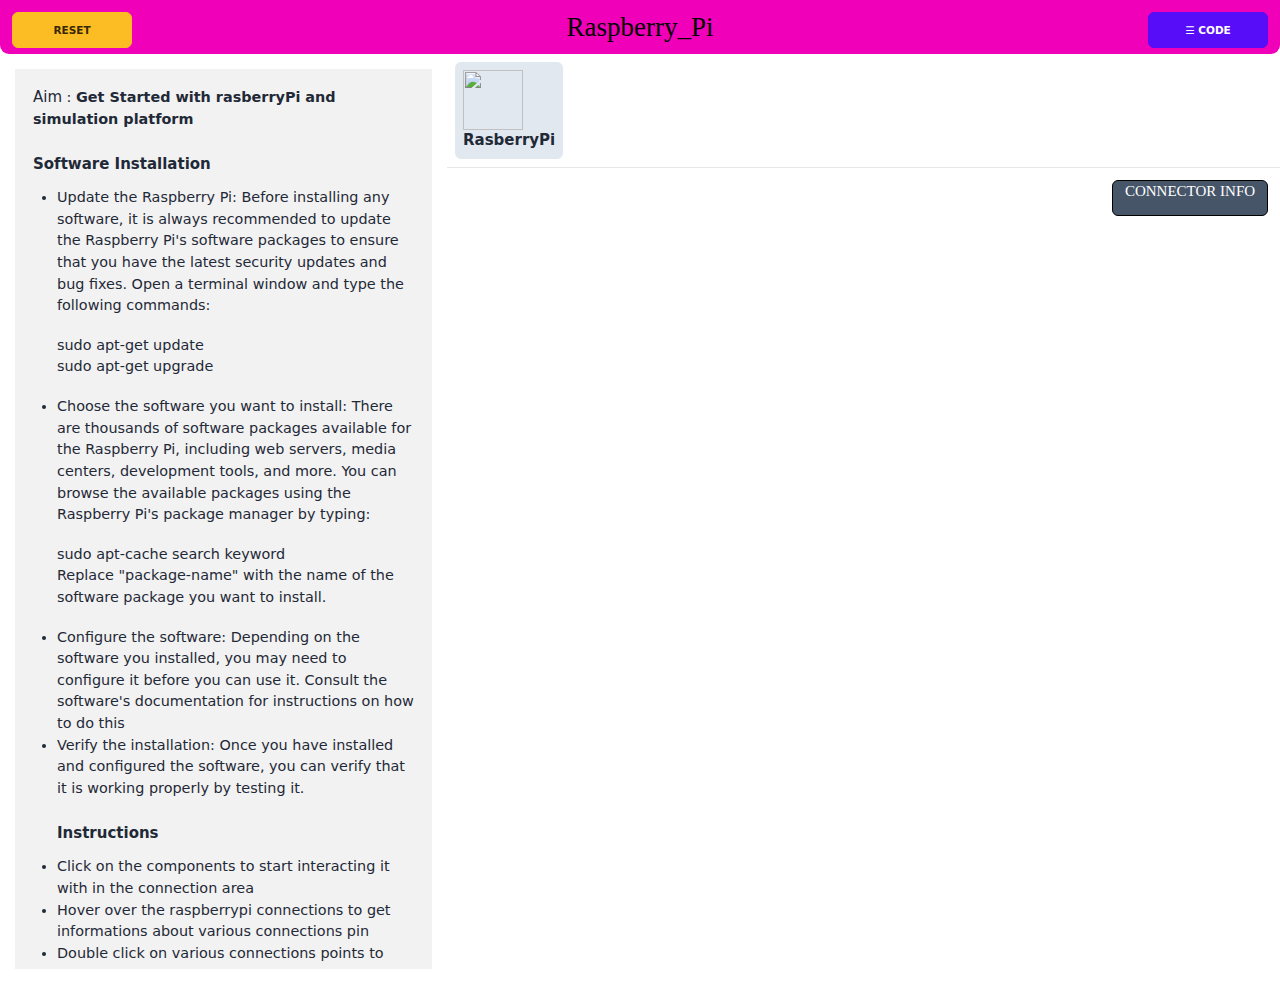
==== commit 5bd26995: "Merge branch 'main' into testing" ====
--- a/experiment/simulation/index.html
+++ b/experiment/simulation/index.html
@@ -10,6 +10,7 @@
   <title>Vite App</title>
   <script type="module" crossorigin src="./assets/index-ee0ba5cc.js"></script>
   <link rel="stylesheet" href="./assets/index-7592db02.css">
+
 </head>
 
 <body class="drawer drawer-end container-fluid h-full bg-base-100">
@@ -76,7 +77,7 @@
           <div id="components" class="components">
 
             <div id="rasberryPi" class="component bg-slate-200 rounded-lg text-center">
-              <img src="./assets/pi3dirk.svg" class="w-20 h-20">
+              <img src="/assets/pi3dirk.svg" class="w-20 h-20">
               <span class="card-title">RasberryPi</span>
             </div>
 
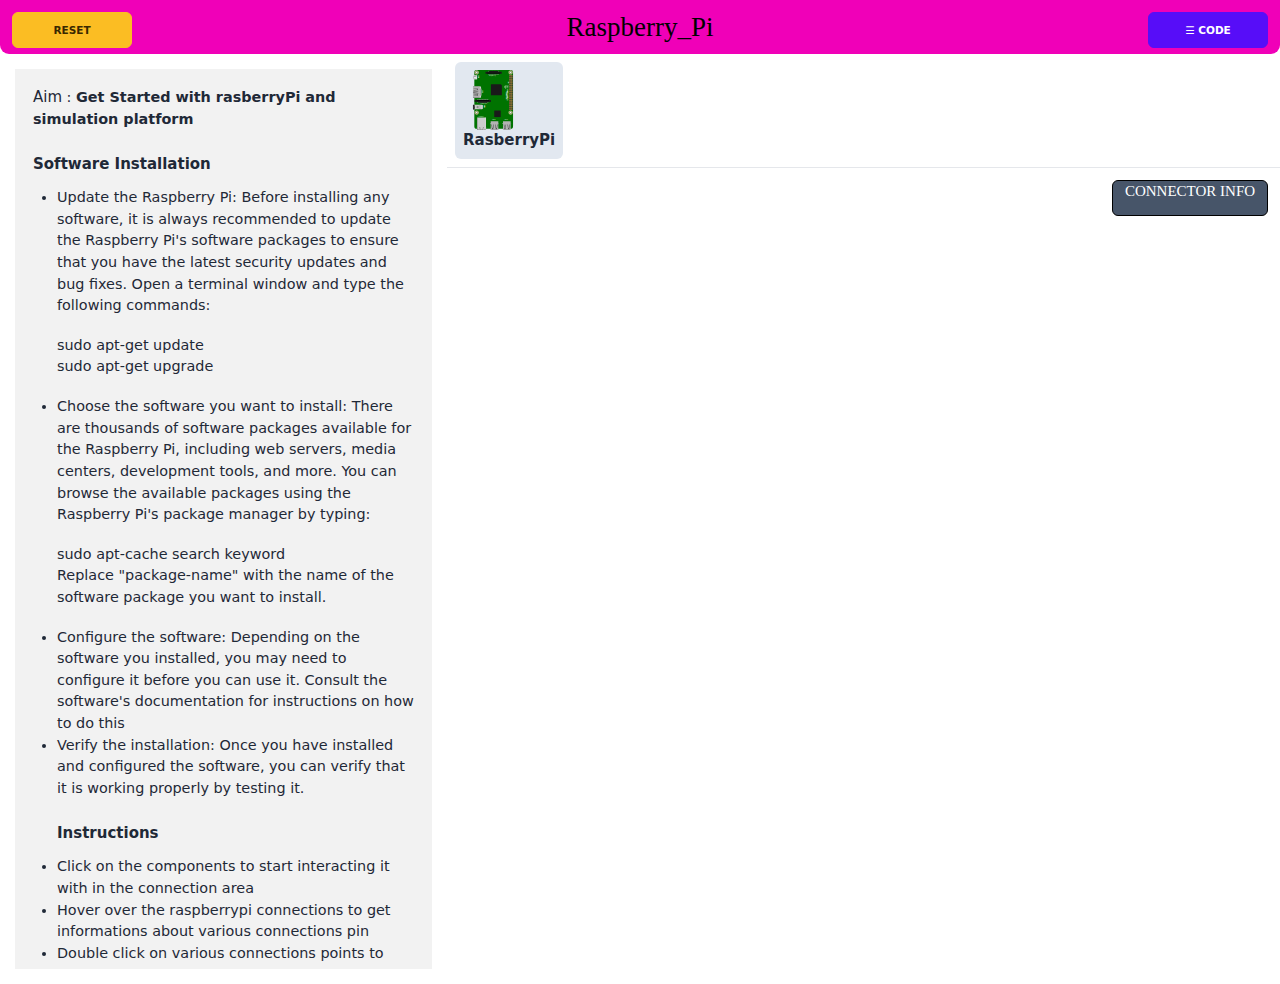
==== commit 11722584: "updated index" ====
--- a/experiment/simulation/index.html
+++ b/experiment/simulation/index.html
@@ -10,7 +10,6 @@
   <title>Vite App</title>
   <script type="module" crossorigin src="./assets/index-ee0ba5cc.js"></script>
   <link rel="stylesheet" href="./assets/index-7592db02.css">
-
 </head>
 
 <body class="drawer drawer-end container-fluid h-full bg-base-100">
@@ -77,7 +76,7 @@
           <div id="components" class="components">
 
             <div id="rasberryPi" class="component bg-slate-200 rounded-lg text-center">
-              <img src="/assets/pi3dirk.svg" class="w-20 h-20">
+              <img src="./assets/pi3dirk.svg" class="w-20 h-20">
               <span class="card-title">RasberryPi</span>
             </div>
 
@@ -132,4 +131,4 @@
 </body>
 
 
-</html>
+</html>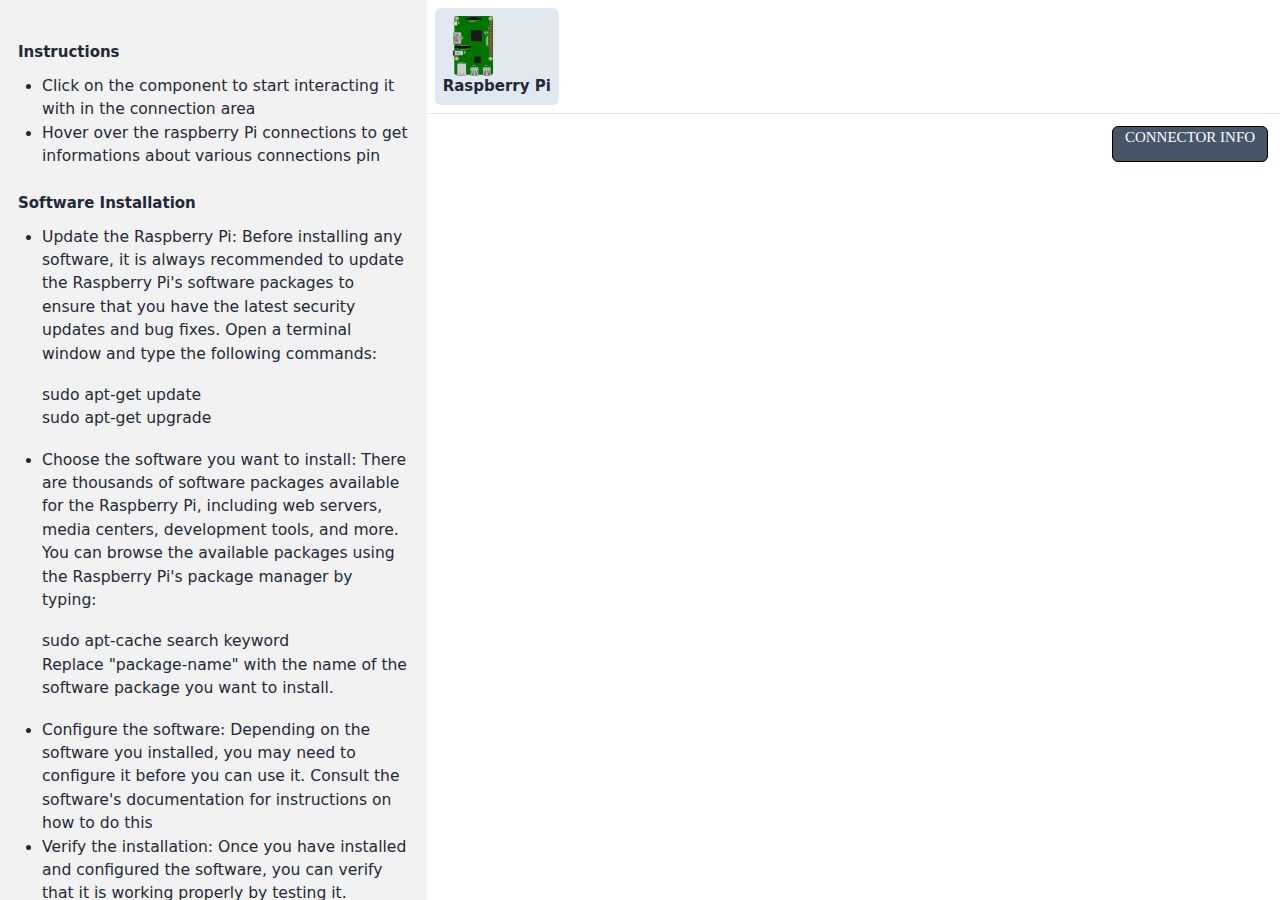
==== commit 297db5da: "bug fix" ====
--- a/experiment/simulation/index.html
+++ b/experiment/simulation/index.html
@@ -8,8 +8,8 @@
   
 
   <title>Vite App</title>
-  <script type="module" crossorigin src="./assets/index-ee0ba5cc.js"></script>
-  <link rel="stylesheet" href="./assets/index-7592db02.css">
+  <script type="module" crossorigin src="./js/index-1d4082be.js"></script>
+  <link rel="stylesheet" href="./css/index-5874c9d2.css">
 </head>
 
 <body class="drawer drawer-end container-fluid h-full bg-base-100">
@@ -18,24 +18,22 @@
   <div class="drawer-content">
 
     <!-- ------------- NAV BAR  AREA--------------------- -->
-    <div class="text-center bg-secondary p-4 rounded-b-xl">
-      <button class="button float-left btn btn-warning btn-md w-40"
-        onClick="window.location.href=window.location.href">RESET</button>
-      <span class="text-black font-serif font-light text-4xl">Raspberry_Pi</span>
-      <label for="my-drawer-4" class="drawer-button btn btn-primary btn-md float-right w-40">&#x2630; CODE</label>
-    </div>
+   
     <!-- --------------NAVBAR AREA  ENDS -------------------->
 
     <!-- Information Area -->
     <div class="flex flex-col sm:flex-row ">
-      <div class="w-1/3 m-5 hidden-scroll sm:block bg-base-200 p-6 ">
-        <div id="headline">
-          <p class=" ">
-            <span class="font-medium text-xl">Aim</span> : <b>Get Started with rasberryPi and simulation platform</b>
-          </p>
-        </div>
+      <div class="w-1/3  hidden-scroll sm:block bg-base-200 p-6 ">
+       
 
         <div id="theory">
+        
+            <h2 class="text-xl font-bold mt-8">Instructions</h2>
+            <ul class="list-disc ml-8 mt-4" >
+              <li>Click on the component to start interacting it with in the connection area</li>
+              <li>Hover over the raspberry Pi connections to get informations about various connections pin </li>
+            
+            </ul>
           <h2 class="text-xl font-bold mt-8">Software Installation</h2>
             <ul class="list-disc ml-8 mt-4">
             <li>Update the Raspberry Pi: Before installing any software, it is always recommended to update the Raspberry Pi's software packages to ensure that you have the latest security updates and bug fixes. Open a terminal window and type the following commands:</li>
@@ -48,21 +46,11 @@
               <br>
               <li>Configure the software: Depending on the software you installed, you may need to configure it before you can use it. Consult the software's documentation for instructions on how to do this</li>
               <li>Verify the installation: Once you have installed and configured the software, you can verify that it is working properly by testing it.</li>
-            <h2 class="text-xl font-bold mt-8">Instructions</h2>
+          
             </ul>
-          <ul class="list-disc ml-8 mt-4">
-            <li>Click on the components to start interacting it with in the connection area</li>
-            <li>Hover over the raspberrypi connections to get informations about various connections pin </li>
-            <li>Double click on various connections points to make connections </li>
-            <li>Double click on the empty space in the connection area to extend and bend wire connections </li>
-          </ul>
+         
 
-          <div>
-            <h2 class="text-xl font-bold mt-8">Connections Logs</h2>
-            <ul class="list-disc ml-8 mt-4" id="connectionLog">
-
-            </ul>
-          </div>
+         
 
         </div>
       </div>
@@ -76,8 +64,8 @@
           <div id="components" class="components">
 
             <div id="rasberryPi" class="component bg-slate-200 rounded-lg text-center">
-              <img src="./assets/pi3dirk.svg" class="w-20 h-20">
-              <span class="card-title">RasberryPi</span>
+              <img src="./images/pi3dirk.svg" class="w-20 h-20">
+              <span class="card-title">Raspberry Pi</span>
             </div>
 
           </div>
--- a/experiment/simulation/css/index-5874c9d2.css
+++ b/experiment/simulation/css/index-5874c9d2.css
@@ -0,0 +1 @@
+*,:before,:after{box-sizing:border-box;border-width:0;border-style:solid;border-color:#e5e7eb}:before,:after{--tw-content: ""}html{line-height:1.5;-webkit-text-size-adjust:100%;-moz-tab-size:4;-o-tab-size:4;tab-size:4;font-family:ui-sans-serif,system-ui,-apple-system,BlinkMacSystemFont,Segoe UI,Roboto,Helvetica Neue,Arial,Noto Sans,sans-serif,"Apple Color Emoji","Segoe UI Emoji",Segoe UI Symbol,"Noto Color Emoji";font-feature-settings:normal;font-variation-settings:normal}body{margin:0;line-height:inherit}hr{height:0;color:inherit;border-top-width:1px}abbr:where([title]){-webkit-text-decoration:underline dotted;text-decoration:underline dotted}h1,h2,h3,h4,h5,h6{font-size:inherit;font-weight:inherit}a{color:inherit;text-decoration:inherit}b,strong{font-weight:bolder}code,kbd,samp,pre{font-family:ui-monospace,SFMono-Regular,Menlo,Monaco,Consolas,Liberation Mono,Courier New,monospace;font-size:1em}small{font-size:80%}sub,sup{font-size:75%;line-height:0;position:relative;vertical-align:baseline}sub{bottom:-.25em}sup{top:-.5em}table{text-indent:0;border-color:inherit;border-collapse:collapse}button,input,optgroup,select,textarea{font-family:inherit;font-size:100%;font-weight:inherit;line-height:inherit;color:inherit;margin:0;padding:0}button,select{text-transform:none}button,[type=button],[type=reset],[type=submit]{-webkit-appearance:button;background-color:transparent;background-image:none}:-moz-focusring{outline:auto}:-moz-ui-invalid{box-shadow:none}progress{vertical-align:baseline}::-webkit-inner-spin-button,::-webkit-outer-spin-button{height:auto}[type=search]{-webkit-appearance:textfield;outline-offset:-2px}::-webkit-search-decoration{-webkit-appearance:none}::-webkit-file-upload-button{-webkit-appearance:button;font:inherit}summary{display:list-item}blockquote,dl,dd,h1,h2,h3,h4,h5,h6,hr,figure,p,pre{margin:0}fieldset{margin:0;padding:0}legend{padding:0}ol,ul,menu{list-style:none;margin:0;padding:0}textarea{resize:vertical}input::-moz-placeholder,textarea::-moz-placeholder{opacity:1;color:#9ca3af}input::placeholder,textarea::placeholder{opacity:1;color:#9ca3af}button,[role=button]{cursor:pointer}:disabled{cursor:default}img,svg,video,canvas,audio,iframe,embed,object{display:block;vertical-align:middle}img,video{max-width:100%;height:auto}[hidden]{display:none}:root,[data-theme]{background-color:hsla(var(--b1) / var(--tw-bg-opacity, 1));color:hsla(var(--bc) / var(--tw-text-opacity, 1))}html{-webkit-tap-highlight-color:transparent}:root{color-scheme:light;--pf: 258.89 94.378% 40.941%;--sf: 314 100% 37.647%;--af: 174 60% 40.784%;--nf: 219 14.085% 22.275%;--in: 198 93% 60%;--su: 158 64% 52%;--wa: 43 96% 56%;--er: 0 91% 71%;--inc: 198 100% 12%;--suc: 158 100% 10%;--wac: 43 100% 11%;--erc: 0 100% 14%;--rounded-box: 1rem;--rounded-btn: .5rem;--rounded-badge: 1.9rem;--animation-btn: .25s;--animation-input: .2s;--btn-text-case: uppercase;--btn-focus-scale: .95;--border-btn: 1px;--tab-border: 1px;--tab-radius: .5rem;--p: 258.89 94.378% 51.176%;--pc: 0 0% 100%;--s: 314 100% 47.059%;--sc: 0 0% 100%;--a: 174 60% 50.98%;--ac: 174.71 43.59% 15.294%;--n: 219 14.085% 27.843%;--nc: 0 0% 100%;--b1: 0 0% 100%;--b2: 0 0% 94.902%;--b3: 180 1.9608% 90%;--bc: 215 27.907% 16.863%}@media (prefers-color-scheme: dark){:root{color-scheme:dark;--pf: 262.35 80.315% 40.157%;--sf: 315.75 70.196% 40%;--af: 174.69 70.335% 32.784%;--in: 198 93% 60%;--su: 158 64% 52%;--wa: 43 96% 56%;--er: 0 91% 71%;--inc: 198 100% 12%;--suc: 158 100% 10%;--wac: 43 100% 11%;--erc: 0 100% 14%;--rounded-box: 1rem;--rounded-btn: .5rem;--rounded-badge: 1.9rem;--animation-btn: .25s;--animation-input: .2s;--btn-text-case: uppercase;--btn-focus-scale: .95;--border-btn: 1px;--tab-border: 1px;--tab-radius: .5rem;--p: 262.35 80.315% 50.196%;--pc: 0 0% 100%;--s: 315.75 70.196% 50%;--sc: 0 0% 100%;--a: 174.69 70.335% 40.98%;--ac: 0 0% 100%;--n: 218.18 18.033% 11.961%;--nf: 222.86 17.073% 8.0392%;--nc: 220 13.376% 69.216%;--b1: 220 17.647% 20%;--b2: 220 17.241% 17.059%;--b3: 218.57 17.949% 15.294%;--bc: 220 13.376% 69.216%}}[data-theme=light]{color-scheme:light;--pf: 258.89 94.378% 40.941%;--sf: 314 100% 37.647%;--af: 174 60% 40.784%;--nf: 219 14.085% 22.275%;--in: 198 93% 60%;--su: 158 64% 52%;--wa: 43 96% 56%;--er: 0 91% 71%;--inc: 198 100% 12%;--suc: 158 100% 10%;--wac: 43 100% 11%;--erc: 0 100% 14%;--rounded-box: 1rem;--rounded-btn: .5rem;--rounded-badge: 1.9rem;--animation-btn: .25s;--animation-input: .2s;--btn-text-case: uppercase;--btn-focus-scale: .95;--border-btn: 1px;--tab-border: 1px;--tab-radius: .5rem;--p: 258.89 94.378% 51.176%;--pc: 0 0% 100%;--s: 314 100% 47.059%;--sc: 0 0% 100%;--a: 174 60% 50.98%;--ac: 174.71 43.59% 15.294%;--n: 219 14.085% 27.843%;--nc: 0 0% 100%;--b1: 0 0% 100%;--b2: 0 0% 94.902%;--b3: 180 1.9608% 90%;--bc: 215 27.907% 16.863%}[data-theme=dark]{color-scheme:dark;--pf: 262.35 80.315% 40.157%;--sf: 315.75 70.196% 40%;--af: 174.69 70.335% 32.784%;--in: 198 93% 60%;--su: 158 64% 52%;--wa: 43 96% 56%;--er: 0 91% 71%;--inc: 198 100% 12%;--suc: 158 100% 10%;--wac: 43 100% 11%;--erc: 0 100% 14%;--rounded-box: 1rem;--rounded-btn: .5rem;--rounded-badge: 1.9rem;--animation-btn: .25s;--animation-input: .2s;--btn-text-case: uppercase;--btn-focus-scale: .95;--border-btn: 1px;--tab-border: 1px;--tab-radius: .5rem;--p: 262.35 80.315% 50.196%;--pc: 0 0% 100%;--s: 315.75 70.196% 50%;--sc: 0 0% 100%;--a: 174.69 70.335% 40.98%;--ac: 0 0% 100%;--n: 218.18 18.033% 11.961%;--nf: 222.86 17.073% 8.0392%;--nc: 220 13.376% 69.216%;--b1: 220 17.647% 20%;--b2: 220 17.241% 17.059%;--b3: 218.57 17.949% 15.294%;--bc: 220 13.376% 69.216%}[data-theme=cupcake]{color-scheme:light;--pf: 183.03 47.368% 47.216%;--sf: 338.25 71.429% 62.431%;--af: 39 84.112% 46.431%;--nf: 280 46.479% 11.137%;--in: 198 93% 60%;--su: 158 64% 52%;--wa: 43 96% 56%;--er: 0 91% 71%;--pc: 183.03 100% 11.804%;--sc: 338.25 100% 15.608%;--ac: 39 100% 11.608%;--nc: 280 82.688% 82.784%;--inc: 198 100% 12%;--suc: 158 100% 10%;--wac: 43 100% 11%;--erc: 0 100% 14%;--rounded-box: 1rem;--rounded-badge: 1.9rem;--animation-btn: .25s;--animation-input: .2s;--btn-text-case: uppercase;--btn-focus-scale: .95;--border-btn: 1px;--p: 183.03 47.368% 59.02%;--s: 338.25 71.429% 78.039%;--a: 39 84.112% 58.039%;--n: 280 46.479% 13.922%;--b1: 24 33.333% 97.059%;--b2: 26.667 21.951% 91.961%;--b3: 22.5 14.286% 89.02%;--bc: 280 46.479% 13.922%;--rounded-btn: 1.9rem;--tab-border: 2px;--tab-radius: .5rem}[data-theme=bumblebee]{color-scheme:light;--pf: 41.124 74.167% 42.353%;--sf: 49.901 94.393% 46.431%;--af: 240 33.333% 11.294%;--nf: 240 33.333% 11.294%;--b2: 0 0% 90%;--b3: 0 0% 81%;--in: 198 93% 60%;--su: 158 64% 52%;--wa: 43 96% 56%;--er: 0 91% 71%;--bc: 0 0% 20%;--ac: 240 60.274% 82.824%;--nc: 240 60.274% 82.824%;--inc: 198 100% 12%;--suc: 158 100% 10%;--wac: 43 100% 11%;--erc: 0 100% 14%;--rounded-box: 1rem;--rounded-btn: .5rem;--rounded-badge: 1.9rem;--animation-btn: .25s;--animation-input: .2s;--btn-text-case: uppercase;--btn-focus-scale: .95;--border-btn: 1px;--tab-border: 1px;--tab-radius: .5rem;--p: 41.124 74.167% 52.941%;--pc: 240 33.333% 14.118%;--s: 49.901 94.393% 58.039%;--sc: 240 33.333% 14.118%;--a: 240 33.333% 14.118%;--n: 240 33.333% 14.118%;--b1: 0 0% 100%}[data-theme=emerald]{color-scheme:light;--pf: 141.18 50% 48%;--sf: 218.88 96.078% 48%;--af: 9.8901 81.25% 44.863%;--nf: 219.23 20.312% 20.078%;--b2: 0 0% 90%;--b3: 0 0% 81%;--in: 198 93% 60%;--su: 158 64% 52%;--wa: 43 96% 56%;--er: 0 91% 71%;--inc: 198 100% 12%;--suc: 158 100% 10%;--wac: 43 100% 11%;--erc: 0 100% 14%;--rounded-box: 1rem;--rounded-btn: .5rem;--rounded-badge: 1.9rem;--btn-text-case: uppercase;--border-btn: 1px;--tab-border: 1px;--tab-radius: .5rem;--p: 141.18 50% 60%;--pc: 151.11 28.421% 18.627%;--s: 218.88 96.078% 60%;--sc: 210 20% 98.039%;--a: 9.8901 81.25% 56.078%;--ac: 210 20% 98.039%;--n: 219.23 20.312% 25.098%;--nc: 210 20% 98.039%;--b1: 0 0% 100%;--bc: 219.23 20.312% 25.098%;--animation-btn: 0;--animation-input: 0;--btn-focus-scale: 1}[data-theme=corporate]{color-scheme:light;--pf: 229.09 95.652% 51.137%;--sf: 214.91 26.316% 47.216%;--af: 154.2 49.02% 48%;--nf: 233.33 27.273% 10.353%;--b2: 0 0% 90%;--b3: 0 0% 81%;--in: 198 93% 60%;--su: 158 64% 52%;--wa: 43 96% 56%;--er: 0 91% 71%;--pc: 229.09 100% 92.784%;--sc: 214.91 100% 11.804%;--ac: 154.2 100% 12%;--inc: 198 100% 12%;--suc: 158 100% 10%;--wac: 43 100% 11%;--erc: 0 100% 14%;--btn-text-case: uppercase;--border-btn: 1px;--tab-border: 1px;--tab-radius: .5rem;--p: 229.09 95.652% 63.922%;--s: 214.91 26.316% 59.02%;--a: 154.2 49.02% 60%;--n: 233.33 27.273% 12.941%;--nc: 210 38.462% 94.902%;--b1: 0 0% 100%;--bc: 233.33 27.273% 12.941%;--rounded-box: .25rem;--rounded-btn: .125rem;--rounded-badge: .125rem;--animation-btn: 0;--animation-input: 0;--btn-focus-scale: 1}[data-theme=synthwave]{color-scheme:dark;--pf: 320.73 69.62% 55.216%;--sf: 197.03 86.592% 51.922%;--af: 48 89.041% 45.647%;--nf: 253.22 60.825% 15.216%;--b2: 253.85 59.091% 23.294%;--b3: 253.85 59.091% 20.965%;--pc: 320.73 100% 13.804%;--sc: 197.03 100% 12.98%;--ac: 48 100% 11.412%;--rounded-box: 1rem;--rounded-btn: .5rem;--rounded-badge: 1.9rem;--animation-btn: .25s;--animation-input: .2s;--btn-text-case: uppercase;--btn-focus-scale: .95;--border-btn: 1px;--tab-border: 1px;--tab-radius: .5rem;--p: 320.73 69.62% 69.02%;--s: 197.03 86.592% 64.902%;--a: 48 89.041% 57.059%;--n: 253.22 60.825% 19.02%;--nc: 260 60% 98.039%;--b1: 253.85 59.091% 25.882%;--bc: 260 60% 98.039%;--in: 199.13 86.957% 63.922%;--inc: 257.45 63.218% 17.059%;--su: 168.1 74.233% 68.039%;--suc: 257.45 63.218% 17.059%;--wa: 48 89.041% 57.059%;--wac: 257.45 63.218% 17.059%;--er: 351.85 73.636% 56.863%;--erc: 260 60% 98.039%}[data-theme=retro]{color-scheme:light;--pf: 2.6667 73.77% 60.863%;--sf: 144.62 27.273% 57.569%;--af: 49.024 67.213% 60.863%;--nf: 41.667 16.822% 33.569%;--inc: 221.21 100% 90.667%;--suc: 142.13 100% 87.255%;--wac: 32.133 100% 8.7451%;--erc: 0 100% 90.118%;--animation-btn: .25s;--animation-input: .2s;--btn-text-case: uppercase;--btn-focus-scale: .95;--border-btn: 1px;--tab-border: 1px;--tab-radius: .5rem;--p: 2.6667 73.77% 76.078%;--pc: 345 5.2632% 14.902%;--s: 144.62 27.273% 71.961%;--sc: 345 5.2632% 14.902%;--a: 49.024 67.213% 76.078%;--ac: 345 5.2632% 14.902%;--n: 41.667 16.822% 41.961%;--nc: 45 47.059% 80%;--b1: 45 47.059% 80%;--b2: 45.283 37.063% 71.961%;--b3: 42.188 35.955% 65.098%;--bc: 345 5.2632% 14.902%;--in: 221.21 83.193% 53.333%;--su: 142.13 76.216% 36.275%;--wa: 32.133 94.619% 43.725%;--er: 0 72.222% 50.588%;--rounded-box: .4rem;--rounded-btn: .4rem;--rounded-badge: .4rem}[data-theme=cyberpunk]{color-scheme:light;--pf: 344.78 100% 58.353%;--sf: 195.12 80.392% 56%;--af: 276 74.324% 56.784%;--nf: 57.273 100% 10.353%;--b2: 56 100% 45%;--b3: 56 100% 40.5%;--in: 198 93% 60%;--su: 158 64% 52%;--wa: 43 96% 56%;--er: 0 91% 71%;--bc: 56 100% 10%;--pc: 344.78 100% 14.588%;--sc: 195.12 100% 14%;--ac: 276 100% 14.196%;--inc: 198 100% 12%;--suc: 158 100% 10%;--wac: 43 100% 11%;--erc: 0 100% 14%;--animation-btn: .25s;--animation-input: .2s;--btn-text-case: uppercase;--btn-focus-scale: .95;--border-btn: 1px;--tab-border: 1px;font-family:ui-monospace,SFMono-Regular,Menlo,Monaco,Consolas,Liberation Mono,Courier New,monospace;--p: 344.78 100% 72.941%;--s: 195.12 80.392% 70%;--a: 276 74.324% 70.98%;--n: 57.273 100% 12.941%;--nc: 56 100% 50%;--b1: 56 100% 50%;--rounded-box: 0;--rounded-btn: 0;--rounded-badge: 0;--tab-radius: 0}[data-theme=valentine]{color-scheme:light;--pf: 353.23 73.81% 53.647%;--sf: 254.12 86.441% 61.49%;--af: 181.41 55.556% 56%;--nf: 336 42.857% 38.431%;--b2: 318.46 46.429% 80.118%;--b3: 318.46 46.429% 72.106%;--pc: 353.23 100% 13.412%;--sc: 254.12 100% 15.373%;--ac: 181.41 100% 14%;--inc: 221.21 100% 90.667%;--suc: 142.13 100% 87.255%;--wac: 32.133 100% 8.7451%;--erc: 0 100% 90.118%;--rounded-box: 1rem;--rounded-badge: 1.9rem;--animation-btn: .25s;--animation-input: .2s;--btn-text-case: uppercase;--btn-focus-scale: .95;--border-btn: 1px;--tab-border: 1px;--tab-radius: .5rem;--p: 353.23 73.81% 67.059%;--s: 254.12 86.441% 76.863%;--a: 181.41 55.556% 70%;--n: 336 42.857% 48.039%;--nc: 318.46 46.429% 89.02%;--b1: 318.46 46.429% 89.02%;--bc: 343.64 38.462% 28.039%;--in: 221.21 83.193% 53.333%;--su: 142.13 76.216% 36.275%;--wa: 32.133 94.619% 43.725%;--er: 0 72.222% 50.588%;--rounded-btn: 1.9rem}[data-theme=halloween]{color-scheme:dark;--pf: 31.927 89.344% 41.725%;--sf: 271.22 45.794% 33.569%;--af: 91.071 100% 26.353%;--nf: 180 3.5714% 8.7843%;--b2: 0 0% 11.647%;--b3: 0 0% 10.482%;--bc: 0 0% 82.588%;--sc: 271.22 100% 88.392%;--ac: 91.071 100% 6.5882%;--nc: 180 4.8458% 82.196%;--inc: 221.21 100% 90.667%;--suc: 142.13 100% 87.255%;--wac: 32.133 100% 8.7451%;--erc: 0 100% 90.118%;--rounded-box: 1rem;--rounded-btn: .5rem;--rounded-badge: 1.9rem;--animation-btn: .25s;--animation-input: .2s;--btn-text-case: uppercase;--btn-focus-scale: .95;--border-btn: 1px;--tab-border: 1px;--tab-radius: .5rem;--p: 31.927 89.344% 52.157%;--pc: 180 7.3171% 8.0392%;--s: 271.22 45.794% 41.961%;--a: 91.071 100% 32.941%;--n: 180 3.5714% 10.98%;--b1: 0 0% 12.941%;--in: 221.21 83.193% 53.333%;--su: 142.13 76.216% 36.275%;--wa: 32.133 94.619% 43.725%;--er: 0 72.222% 50.588%}[data-theme=garden]{color-scheme:light;--pf: 138.86 15.982% 34.353%;--sf: 96.923 37.143% 74.51%;--af: 0 67.742% 75.137%;--nf: 0 3.9106% 28.078%;--b2: 0 4.3478% 81.882%;--b3: 0 4.3478% 73.694%;--in: 198 93% 60%;--su: 158 64% 52%;--wa: 43 96% 56%;--er: 0 91% 71%;--pc: 138.86 100% 88.588%;--inc: 198 100% 12%;--suc: 158 100% 10%;--wac: 43 100% 11%;--erc: 0 100% 14%;--rounded-box: 1rem;--rounded-btn: .5rem;--rounded-badge: 1.9rem;--animation-btn: .25s;--animation-input: .2s;--btn-text-case: uppercase;--btn-focus-scale: .95;--border-btn: 1px;--tab-border: 1px;--tab-radius: .5rem;--p: 138.86 15.982% 42.941%;--s: 96.923 37.143% 93.137%;--sc: 96 32.468% 15.098%;--a: 0 67.742% 93.922%;--ac: 0 21.951% 16.078%;--n: 0 3.9106% 35.098%;--nc: 0 4.3478% 90.98%;--b1: 0 4.3478% 90.98%;--bc: 0 3.2258% 6.0784%}[data-theme=forest]{color-scheme:dark;--pf: 141.04 71.963% 33.569%;--sf: 140.98 74.694% 38.431%;--af: 35.148 68.98% 41.569%;--nf: 0 9.6774% 4.8627%;--b2: 0 12.195% 7.2353%;--b3: 0 12.195% 6.5118%;--in: 198 93% 60%;--su: 158 64% 52%;--wa: 43 96% 56%;--er: 0 91% 71%;--bc: 0 11.727% 81.608%;--sc: 140.98 100% 9.6078%;--ac: 35.148 100% 10.392%;--nc: 0 6.8894% 81.216%;--inc: 198 100% 12%;--suc: 158 100% 10%;--wac: 43 100% 11%;--erc: 0 100% 14%;--rounded-box: 1rem;--rounded-badge: 1.9rem;--animation-btn: .25s;--animation-input: .2s;--btn-text-case: uppercase;--btn-focus-scale: .95;--border-btn: 1px;--tab-border: 1px;--tab-radius: .5rem;--p: 141.04 71.963% 41.961%;--pc: 140.66 100% 88.039%;--s: 140.98 74.694% 48.039%;--a: 35.148 68.98% 51.961%;--n: 0 9.6774% 6.0784%;--b1: 0 12.195% 8.0392%;--rounded-btn: 1.9rem}[data-theme=aqua]{color-scheme:dark;--pf: 181.79 92.857% 39.529%;--sf: 274.41 30.909% 45.49%;--af: 47.059 100% 64%;--nf: 205.4 53.725% 40%;--b2: 218.61 52.511% 38.647%;--b3: 218.61 52.511% 34.782%;--bc: 218.61 100% 88.588%;--sc: 274.41 100% 91.373%;--ac: 47.059 100% 16%;--nc: 205.4 100% 90%;--inc: 221.21 100% 90.667%;--suc: 142.13 100% 87.255%;--wac: 32.133 100% 8.7451%;--erc: 0 100% 90.118%;--rounded-box: 1rem;--rounded-btn: .5rem;--rounded-badge: 1.9rem;--animation-btn: .25s;--animation-input: .2s;--btn-text-case: uppercase;--btn-focus-scale: .95;--border-btn: 1px;--tab-border: 1px;--tab-radius: .5rem;--p: 181.79 92.857% 49.412%;--pc: 181.41 100% 16.667%;--s: 274.41 30.909% 56.863%;--a: 47.059 100% 80%;--n: 205.4 53.725% 50%;--b1: 218.61 52.511% 42.941%;--in: 221.21 83.193% 53.333%;--su: 142.13 76.216% 36.275%;--wa: 32.133 94.619% 43.725%;--er: 0 72.222% 50.588%}[data-theme=lofi]{color-scheme:light;--pf: 0 0% 4.0784%;--sf: 0 1.9608% 8%;--af: 0 0% 11.922%;--nf: 0 0% 0%;--btn-text-case: uppercase;--border-btn: 1px;--tab-border: 1px;--p: 0 0% 5.098%;--pc: 0 0% 100%;--s: 0 1.9608% 10%;--sc: 0 0% 100%;--a: 0 0% 14.902%;--ac: 0 0% 100%;--n: 0 0% 0%;--nc: 0 0% 100%;--b1: 0 0% 100%;--b2: 0 0% 94.902%;--b3: 0 1.9608% 90%;--bc: 0 0% 0%;--in: 212.35 100% 47.647%;--inc: 0 0% 100%;--su: 136.84 72.152% 46.471%;--suc: 0 0% 100%;--wa: 4.5614 100% 66.471%;--wac: 0 0% 100%;--er: 325.05 77.6% 49.02%;--erc: 0 0% 100%;--rounded-box: .25rem;--rounded-btn: .125rem;--rounded-badge: .125rem;--animation-btn: 0;--animation-input: 0;--btn-focus-scale: 1;--tab-radius: 0}[data-theme=pastel]{color-scheme:light;--pf: 283.64 21.569% 64%;--sf: 351.63 70.492% 70.431%;--af: 158.49 54.639% 64.784%;--nf: 198.62 43.719% 48.784%;--in: 198 93% 60%;--su: 158 64% 52%;--wa: 43 96% 56%;--er: 0 91% 71%;--bc: 0 0% 20%;--pc: 283.64 59.314% 16%;--sc: 351.63 100% 17.608%;--ac: 158.49 100% 16.196%;--nc: 198.62 100% 12.196%;--inc: 198 100% 12%;--suc: 158 100% 10%;--wac: 43 100% 11%;--erc: 0 100% 14%;--rounded-box: 1rem;--rounded-badge: 1.9rem;--animation-btn: .25s;--animation-input: .2s;--btn-text-case: uppercase;--btn-focus-scale: .95;--border-btn: 1px;--tab-border: 1px;--tab-radius: .5rem;--p: 283.64 21.569% 80%;--s: 351.63 70.492% 88.039%;--a: 158.49 54.639% 80.98%;--n: 198.62 43.719% 60.98%;--b1: 0 0% 100%;--b2: 210 20% 98.039%;--b3: 216 12.195% 83.922%;--rounded-btn: 1.9rem}[data-theme=fantasy]{color-scheme:light;--pf: 296.04 82.813% 20.078%;--sf: 200 100% 29.647%;--af: 30.894 94.378% 40.941%;--nf: 215 27.907% 13.49%;--b2: 0 0% 90%;--b3: 0 0% 81%;--in: 198 93% 60%;--su: 158 64% 52%;--wa: 43 96% 56%;--er: 0 91% 71%;--pc: 296.04 100% 85.02%;--sc: 200 100% 87.412%;--ac: 30.894 100% 10.235%;--nc: 215 62.264% 83.373%;--inc: 198 100% 12%;--suc: 158 100% 10%;--wac: 43 100% 11%;--erc: 0 100% 14%;--rounded-box: 1rem;--rounded-btn: .5rem;--rounded-badge: 1.9rem;--animation-btn: .25s;--animation-input: .2s;--btn-text-case: uppercase;--btn-focus-scale: .95;--border-btn: 1px;--tab-border: 1px;--tab-radius: .5rem;--p: 296.04 82.813% 25.098%;--s: 200 100% 37.059%;--a: 30.894 94.378% 51.176%;--n: 215 27.907% 16.863%;--b1: 0 0% 100%;--bc: 215 27.907% 16.863%}[data-theme=wireframe]{color-scheme:light;--pf: 0 0% 57.725%;--sf: 0 0% 57.725%;--af: 0 0% 57.725%;--nf: 0 0% 73.725%;--bc: 0 0% 20%;--pc: 0 0% 14.431%;--sc: 0 0% 14.431%;--ac: 0 0% 14.431%;--nc: 0 0% 18.431%;--inc: 240 100% 90%;--suc: 120 100% 85.02%;--wac: 60 100% 10%;--erc: 0 100% 90%;--animation-btn: .25s;--animation-input: .2s;--btn-text-case: uppercase;--btn-focus-scale: .95;--border-btn: 1px;--tab-border: 1px;font-family:Chalkboard,comic sans ms,sanssecondaryerif;--p: 0 0% 72.157%;--s: 0 0% 72.157%;--a: 0 0% 72.157%;--n: 0 0% 92.157%;--b1: 0 0% 100%;--b2: 0 0% 93.333%;--b3: 0 0% 86.667%;--in: 240 100% 50%;--su: 120 100% 25.098%;--wa: 60 30.196% 50%;--er: 0 100% 50%;--rounded-box: .2rem;--rounded-btn: .2rem;--rounded-badge: .2rem;--tab-radius: .2rem}[data-theme=black]{color-scheme:dark;--pf: 0 1.9608% 16%;--sf: 0 1.9608% 16%;--af: 0 1.9608% 16%;--bc: 0 0% 80%;--pc: 0 5.3922% 84%;--sc: 0 5.3922% 84%;--ac: 0 5.3922% 84%;--nc: 0 2.5404% 83.02%;--inc: 240 100% 90%;--suc: 120 100% 85.02%;--wac: 60 100% 10%;--erc: 0 100% 90%;--border-btn: 1px;--tab-border: 1px;--p: 0 1.9608% 20%;--s: 0 1.9608% 20%;--a: 0 1.9608% 20%;--b1: 0 0% 0%;--b2: 0 0% 5.098%;--b3: 0 1.9608% 10%;--n: 0 1.2987% 15.098%;--nf: 0 1.9608% 20%;--in: 240 100% 50%;--su: 120 100% 25.098%;--wa: 60 100% 50%;--er: 0 100% 50%;--rounded-box: 0;--rounded-btn: 0;--rounded-badge: 0;--animation-btn: 0;--animation-input: 0;--btn-text-case: lowercase;--btn-focus-scale: 1;--tab-radius: 0}[data-theme=luxury]{color-scheme:dark;--pf: 0 0% 80%;--sf: 218.4 54.348% 14.431%;--af: 318.62 21.805% 20.863%;--nf: 270 4.3478% 7.2157%;--pc: 0 0% 20%;--sc: 218.4 100% 83.608%;--ac: 318.62 84.615% 85.216%;--inc: 202.35 100% 14%;--suc: 89.007 100% 10.392%;--wac: 53.906 100% 12.706%;--erc: 0 100% 14.353%;--rounded-box: 1rem;--rounded-btn: .5rem;--rounded-badge: 1.9rem;--animation-btn: .25s;--animation-input: .2s;--btn-text-case: uppercase;--btn-focus-scale: .95;--border-btn: 1px;--tab-border: 1px;--tab-radius: .5rem;--p: 0 0% 100%;--s: 218.4 54.348% 18.039%;--a: 318.62 21.805% 26.078%;--n: 270 4.3478% 9.0196%;--nc: 37.083 67.29% 58.039%;--b1: 240 10% 3.9216%;--b2: 270 4.3478% 9.0196%;--b3: 270 2.1739% 18.039%;--bc: 37.083 67.29% 58.039%;--in: 202.35 100% 70%;--su: 89.007 61.633% 51.961%;--wa: 53.906 68.817% 63.529%;--er: 0 100% 71.765%}[data-theme=dracula]{color-scheme:dark;--pf: 325.52 100% 58.98%;--sf: 264.71 89.474% 62.118%;--af: 31.02 100% 56.941%;--nf: 229.57 15.033% 24%;--b2: 231.43 14.894% 16.588%;--b3: 231.43 14.894% 14.929%;--pc: 325.52 100% 14.745%;--sc: 264.71 100% 15.529%;--ac: 31.02 100% 14.235%;--nc: 229.57 70.868% 86%;--inc: 190.53 100% 15.373%;--suc: 135.18 100% 12.941%;--wac: 64.909 100% 15.294%;--erc: 0 100% 93.333%;--rounded-box: 1rem;--rounded-btn: .5rem;--rounded-badge: 1.9rem;--animation-btn: .25s;--animation-input: .2s;--btn-text-case: uppercase;--btn-focus-scale: .95;--border-btn: 1px;--tab-border: 1px;--tab-radius: .5rem;--p: 325.52 100% 73.725%;--s: 264.71 89.474% 77.647%;--a: 31.02 100% 71.176%;--n: 229.57 15.033% 30%;--b1: 231.43 14.894% 18.431%;--bc: 60 30% 96.078%;--in: 190.53 96.61% 76.863%;--su: 135.18 94.444% 64.706%;--wa: 64.909 91.667% 76.471%;--er: 0 100% 66.667%}[data-theme=cmyk]{color-scheme:light;--pf: 202.72 83.251% 48.157%;--sf: 335.25 77.67% 47.686%;--af: 56.195 100% 47.843%;--nf: 0 0% 8.1569%;--b2: 0 0% 90%;--b3: 0 0% 81%;--bc: 0 0% 20%;--pc: 202.72 100% 12.039%;--sc: 335.25 100% 91.922%;--ac: 56.195 100% 11.961%;--nc: 0 0% 82.039%;--inc: 192.2 100% 10.431%;--suc: 291.06 100% 87.608%;--wac: 25.027 100% 11.333%;--erc: 3.956 100% 91.137%;--rounded-box: 1rem;--rounded-btn: .5rem;--rounded-badge: 1.9rem;--animation-btn: .25s;--animation-input: .2s;--btn-text-case: uppercase;--btn-focus-scale: .95;--border-btn: 1px;--tab-border: 1px;--tab-radius: .5rem;--p: 202.72 83.251% 60.196%;--s: 335.25 77.67% 59.608%;--a: 56.195 100% 59.804%;--n: 0 0% 10.196%;--b1: 0 0% 100%;--in: 192.2 48.361% 52.157%;--su: 291.06 48.454% 38.039%;--wa: 25.027 84.615% 56.667%;--er: 3.956 80.531% 55.686%}[data-theme=autumn]{color-scheme:light;--pf: 344.23 95.804% 22.431%;--sf: .44444 63.38% 46.588%;--af: 27.477 56.021% 50.039%;--nf: 22.105 17.117% 34.824%;--b2: 0 0% 85.059%;--b3: 0 0% 76.553%;--bc: 0 0% 18.902%;--pc: 344.23 100% 85.608%;--sc: .44444 100% 91.647%;--ac: 27.477 100% 12.51%;--nc: 22.105 100% 88.706%;--inc: 186.94 100% 9.9216%;--suc: 164.59 100% 8.6275%;--wac: 30.141 100% 9.9216%;--erc: 353.6 100% 89.765%;--rounded-box: 1rem;--rounded-btn: .5rem;--rounded-badge: 1.9rem;--animation-btn: .25s;--animation-input: .2s;--btn-text-case: uppercase;--btn-focus-scale: .95;--border-btn: 1px;--tab-border: 1px;--tab-radius: .5rem;--p: 344.23 95.804% 28.039%;--s: .44444 63.38% 58.235%;--a: 27.477 56.021% 62.549%;--n: 22.105 17.117% 43.529%;--b1: 0 0% 94.51%;--in: 186.94 47.826% 49.608%;--su: 164.59 33.636% 43.137%;--wa: 30.141 84.19% 49.608%;--er: 353.6 79.116% 48.824%}[data-theme=business]{color-scheme:dark;--pf: 210 64.103% 24.471%;--sf: 200 12.931% 43.608%;--af: 12.515 79.512% 47.843%;--nf: 212.73 13.58% 12.706%;--b2: 0 0% 11.294%;--b3: 0 0% 10.165%;--bc: 0 0% 82.51%;--pc: 210 100% 86.118%;--sc: 200 100% 10.902%;--ac: 12.515 100% 11.961%;--nc: 212.73 28.205% 83.176%;--inc: 199.15 100% 88.353%;--suc: 144 100% 11.137%;--wac: 39.231 100% 12.078%;--erc: 6.3415 100% 88.667%;--animation-btn: .25s;--animation-input: .2s;--btn-text-case: uppercase;--btn-focus-scale: .95;--border-btn: 1px;--tab-border: 1px;--tab-radius: .5rem;--p: 210 64.103% 30.588%;--s: 200 12.931% 54.51%;--a: 12.515 79.512% 59.804%;--n: 212.73 13.58% 15.882%;--b1: 0 0% 12.549%;--in: 199.15 100% 41.765%;--su: 144 30.973% 55.686%;--wa: 39.231 64.356% 60.392%;--er: 6.3415 55.656% 43.333%;--rounded-box: .25rem;--rounded-btn: .125rem;--rounded-badge: .125rem}[data-theme=acid]{color-scheme:light;--pf: 302.59 100% 40%;--sf: 27.294 100% 40%;--af: 72 98.425% 40.157%;--nf: 238.42 43.182% 13.804%;--b2: 0 0% 88.235%;--b3: 0 0% 79.412%;--bc: 0 0% 19.608%;--pc: 302.59 100% 90%;--sc: 27.294 100% 10%;--ac: 72 100% 10.039%;--nc: 238.42 99.052% 83.451%;--inc: 209.85 100% 11.569%;--suc: 148.87 100% 11.608%;--wac: 52.574 100% 11.451%;--erc: .78261 100% 89.02%;--animation-btn: .25s;--animation-input: .2s;--btn-text-case: uppercase;--btn-focus-scale: .95;--border-btn: 1px;--tab-border: 1px;--tab-radius: .5rem;--p: 302.59 100% 50%;--s: 27.294 100% 50%;--a: 72 98.425% 50.196%;--n: 238.42 43.182% 17.255%;--b1: 0 0% 98.039%;--in: 209.85 91.628% 57.843%;--su: 148.87 49.533% 58.039%;--wa: 52.574 92.661% 57.255%;--er: .78261 100% 45.098%;--rounded-box: 1.25rem;--rounded-btn: 1rem;--rounded-badge: 1rem}[data-theme=lemonade]{color-scheme:light;--pf: 88.8 96.154% 24.471%;--sf: 60 80.952% 43.765%;--af: 62.553 79.661% 70.745%;--nf: 238.42 43.182% 13.804%;--b2: 0 0% 90%;--b3: 0 0% 81%;--bc: 0 0% 20%;--pc: 88.8 100% 86.118%;--sc: 60 100% 10.941%;--ac: 62.553 100% 17.686%;--nc: 238.42 99.052% 83.451%;--inc: 191.61 79.118% 16.902%;--suc: 74.458 100% 15.725%;--wac: 50.182 100% 15.059%;--erc: .98361 100% 16.588%;--rounded-box: 1rem;--rounded-btn: .5rem;--rounded-badge: 1.9rem;--animation-btn: .25s;--animation-input: .2s;--btn-text-case: uppercase;--btn-focus-scale: .95;--border-btn: 1px;--tab-border: 1px;--tab-radius: .5rem;--p: 88.8 96.154% 30.588%;--s: 60 80.952% 54.706%;--a: 62.553 79.661% 88.431%;--n: 238.42 43.182% 17.255%;--b1: 0 0% 100%;--in: 191.61 39.241% 84.51%;--su: 74.458 76.147% 78.627%;--wa: 50.182 87.302% 75.294%;--er: .98361 70.115% 82.941%}[data-theme=night]{color-scheme:dark;--pf: 198.44 93.204% 47.686%;--sf: 234.45 89.474% 59.137%;--af: 328.85 85.621% 56%;--b2: 222.22 47.368% 10.059%;--b3: 222.22 47.368% 9.0529%;--bc: 222.22 65.563% 82.235%;--pc: 198.44 100% 11.922%;--sc: 234.45 100% 14.784%;--ac: 328.85 100% 14%;--nc: 217.24 75.772% 83.49%;--inc: 198.46 100% 9.6078%;--suc: 172.46 100% 10.078%;--wac: 40.61 100% 12.706%;--erc: 350.94 100% 14.235%;--rounded-box: 1rem;--rounded-btn: .5rem;--rounded-badge: 1.9rem;--animation-btn: .25s;--animation-input: .2s;--btn-text-case: uppercase;--btn-focus-scale: .95;--border-btn: 1px;--tab-border: 1px;--tab-radius: .5rem;--p: 198.44 93.204% 59.608%;--s: 234.45 89.474% 73.922%;--a: 328.85 85.621% 70%;--n: 217.24 32.584% 17.451%;--nf: 217.06 30.357% 21.961%;--b1: 222.22 47.368% 11.176%;--in: 198.46 90.204% 48.039%;--su: 172.46 66.008% 50.392%;--wa: 40.61 88.172% 63.529%;--er: 350.94 94.558% 71.176%}[data-theme=coffee]{color-scheme:dark;--pf: 29.583 66.667% 46.118%;--sf: 182.4 24.752% 15.843%;--af: 194.19 74.4% 19.608%;--nf: 300 20% 4.7059%;--b2: 306 18.519% 9.5294%;--b3: 306 18.519% 8.5765%;--pc: 29.583 100% 11.529%;--sc: 182.4 67.237% 83.961%;--ac: 194.19 100% 84.902%;--nc: 300 13.75% 81.176%;--inc: 171.15 100% 13.451%;--suc: 92.5 100% 12.471%;--wac: 43.125 100% 13.725%;--erc: 9.7561 100% 14.941%;--rounded-box: 1rem;--rounded-btn: .5rem;--rounded-badge: 1.9rem;--animation-btn: .25s;--animation-input: .2s;--btn-text-case: uppercase;--btn-focus-scale: .95;--border-btn: 1px;--tab-border: 1px;--tab-radius: .5rem;--p: 29.583 66.667% 57.647%;--s: 182.4 24.752% 19.804%;--a: 194.19 74.4% 24.51%;--n: 300 20% 5.8824%;--b1: 306 18.519% 10.588%;--bc: 36.667 8.3333% 42.353%;--in: 171.15 36.527% 67.255%;--su: 92.5 25% 62.353%;--wa: 43.125 100% 68.627%;--er: 9.7561 95.349% 74.706%}[data-theme=winter]{color-scheme:light;--pf: 211.79 100% 40.627%;--sf: 246.92 47.273% 34.51%;--af: 310.41 49.388% 41.569%;--nf: 217.02 92.157% 8%;--pc: 211.79 100% 90.157%;--sc: 246.92 100% 88.627%;--ac: 310.41 100% 90.392%;--nc: 217.02 100% 82%;--inc: 191.54 100% 15.608%;--suc: 181.5 100% 13.255%;--wac: 32.308 100% 16.706%;--erc: 0 100% 14.431%;--rounded-box: 1rem;--rounded-btn: .5rem;--rounded-badge: 1.9rem;--animation-btn: .25s;--animation-input: .2s;--btn-text-case: uppercase;--btn-focus-scale: .95;--border-btn: 1px;--tab-border: 1px;--tab-radius: .5rem;--p: 211.79 100% 50.784%;--s: 246.92 47.273% 43.137%;--a: 310.41 49.388% 51.961%;--n: 217.02 92.157% 10%;--b1: 0 0% 100%;--b2: 216.92 100% 97.451%;--b3: 218.82 43.59% 92.353%;--bc: 214.29 30.061% 31.961%;--in: 191.54 92.857% 78.039%;--su: 181.5 46.512% 66.275%;--wa: 32.308 61.905% 83.529%;--er: 0 63.38% 72.157%}*,:before,:after{--tw-border-spacing-x: 0;--tw-border-spacing-y: 0;--tw-translate-x: 0;--tw-translate-y: 0;--tw-rotate: 0;--tw-skew-x: 0;--tw-skew-y: 0;--tw-scale-x: 1;--tw-scale-y: 1;--tw-pan-x: ;--tw-pan-y: ;--tw-pinch-zoom: ;--tw-scroll-snap-strictness: proximity;--tw-ordinal: ;--tw-slashed-zero: ;--tw-numeric-figure: ;--tw-numeric-spacing: ;--tw-numeric-fraction: ;--tw-ring-inset: ;--tw-ring-offset-width: 0px;--tw-ring-offset-color: #fff;--tw-ring-color: rgb(59 130 246 / .5);--tw-ring-offset-shadow: 0 0 #0000;--tw-ring-shadow: 0 0 #0000;--tw-shadow: 0 0 #0000;--tw-shadow-colored: 0 0 #0000;--tw-blur: ;--tw-brightness: ;--tw-contrast: ;--tw-grayscale: ;--tw-hue-rotate: ;--tw-invert: ;--tw-saturate: ;--tw-sepia: ;--tw-drop-shadow: ;--tw-backdrop-blur: ;--tw-backdrop-brightness: ;--tw-backdrop-contrast: ;--tw-backdrop-grayscale: ;--tw-backdrop-hue-rotate: ;--tw-backdrop-invert: ;--tw-backdrop-opacity: ;--tw-backdrop-saturate: ;--tw-backdrop-sepia: }::backdrop{--tw-border-spacing-x: 0;--tw-border-spacing-y: 0;--tw-translate-x: 0;--tw-translate-y: 0;--tw-rotate: 0;--tw-skew-x: 0;--tw-skew-y: 0;--tw-scale-x: 1;--tw-scale-y: 1;--tw-pan-x: ;--tw-pan-y: ;--tw-pinch-zoom: ;--tw-scroll-snap-strictness: proximity;--tw-ordinal: ;--tw-slashed-zero: ;--tw-numeric-figure: ;--tw-numeric-spacing: ;--tw-numeric-fraction: ;--tw-ring-inset: ;--tw-ring-offset-width: 0px;--tw-ring-offset-color: #fff;--tw-ring-color: rgb(59 130 246 / .5);--tw-ring-offset-shadow: 0 0 #0000;--tw-ring-shadow: 0 0 #0000;--tw-shadow: 0 0 #0000;--tw-shadow-colored: 0 0 #0000;--tw-blur: ;--tw-brightness: ;--tw-contrast: ;--tw-grayscale: ;--tw-hue-rotate: ;--tw-invert: ;--tw-saturate: ;--tw-sepia: ;--tw-drop-shadow: ;--tw-backdrop-blur: ;--tw-backdrop-brightness: ;--tw-backdrop-contrast: ;--tw-backdrop-grayscale: ;--tw-backdrop-hue-rotate: ;--tw-backdrop-invert: ;--tw-backdrop-opacity: ;--tw-backdrop-saturate: ;--tw-backdrop-sepia: }.btn{display:inline-flex;flex-shrink:0;cursor:pointer;-webkit-user-select:none;-moz-user-select:none;user-select:none;flex-wrap:wrap;align-items:center;justify-content:center;border-color:transparent;border-color:hsl(var(--n) / var(--tw-border-opacity));text-align:center;transition-property:color,background-color,border-color,text-decoration-color,fill,stroke,opacity,box-shadow,transform,filter,-webkit-backdrop-filter;transition-property:color,background-color,border-color,text-decoration-color,fill,stroke,opacity,box-shadow,transform,filter,backdrop-filter;transition-property:color,background-color,border-color,text-decoration-color,fill,stroke,opacity,box-shadow,transform,filter,backdrop-filter,-webkit-backdrop-filter;transition-duration:.2s;transition-timing-function:cubic-bezier(.4,0,.2,1);border-radius:var(--rounded-btn, .5rem);height:3rem;padding-left:1rem;padding-right:1rem;font-size:.875rem;line-height:1.25rem;line-height:1em;min-height:3rem;font-weight:600;text-transform:uppercase;text-transform:var(--btn-text-case, uppercase);text-decoration-line:none;border-width:var(--border-btn, 1px);animation:button-pop var(--animation-btn, .25s) ease-out;--tw-border-opacity: 1;--tw-bg-opacity: 1;background-color:hsl(var(--n) / var(--tw-bg-opacity));--tw-text-opacity: 1;color:hsl(var(--nc) / var(--tw-text-opacity))}.btn-disabled,.btn[disabled],.btn.loading,.btn.loading:hover{pointer-events:none}.btn.loading:before{margin-right:.5rem;height:1rem;width:1rem;border-radius:9999px;border-width:2px;animation:spin 2s linear infinite;content:"";border-top-color:transparent;border-left-color:transparent;border-bottom-color:currentColor;border-right-color:currentColor}@media (prefers-reduced-motion: reduce){.btn.loading:before{animation:spin 10s linear infinite}}@keyframes spin{0%{transform:rotate(0)}to{transform:rotate(360deg)}}.btn-group>input[type=radio].btn{-webkit-appearance:none;-moz-appearance:none;appearance:none}.btn-group>input[type=radio].btn:before{content:attr(data-title)}.checkbox{flex-shrink:0;--chkbg: var(--bc);--chkfg: var(--b1);height:1.5rem;width:1.5rem;cursor:pointer;-webkit-appearance:none;-moz-appearance:none;appearance:none;border-width:1px;border-color:hsl(var(--bc) / var(--tw-border-opacity));--tw-border-opacity: .2;border-radius:var(--rounded-btn, .5rem)}.drawer{display:grid;width:100%;overflow:hidden;height:100vh;height:100dvh}.drawer.drawer-end{direction:rtl}.drawer.drawer-end>*{direction:ltr}.drawer.drawer-end>.drawer-toggle~.drawer-side>.drawer-overlay+*{--tw-translate-x: 100%;transform:translate(var(--tw-translate-x),var(--tw-translate-y)) rotate(var(--tw-rotate)) skew(var(--tw-skew-x)) skewY(var(--tw-skew-y)) scaleX(var(--tw-scale-x)) scaleY(var(--tw-scale-y));justify-self:end}.drawer.drawer-end>.drawer-toggle:checked~.drawer-side>.drawer-overlay+*{--tw-translate-x: 0px;transform:translate(var(--tw-translate-x),var(--tw-translate-y)) rotate(var(--tw-rotate)) skew(var(--tw-skew-x)) skewY(var(--tw-skew-y)) scaleX(var(--tw-scale-x)) scaleY(var(--tw-scale-y))}:where(.drawer-toggle ~ .drawer-content){height:inherit}.drawer-toggle{position:absolute;height:0px;width:0px;-webkit-appearance:none;-moz-appearance:none;appearance:none;opacity:0}.drawer-toggle~.drawer-content{z-index:0;grid-column-start:1;grid-row-start:1;overflow-y:auto;transition-property:all;transition-duration:.3s;transition-timing-function:cubic-bezier(.4,0,.2,1)}.drawer-toggle~.drawer-side{grid-column-start:1;grid-row-start:1;display:grid;max-height:100vh;overflow-x:hidden}.drawer-toggle~.drawer-side>.drawer-overlay{visibility:hidden;grid-column-start:1;grid-row-start:1;opacity:0;cursor:pointer;--tw-bg-opacity: 1;background-color:hsl(var(--nf, var(--n)) / var(--tw-bg-opacity));transition-property:all;transition-duration:.3s;transition-timing-function:cubic-bezier(.4,0,.2,1)}.drawer-toggle~.drawer-side>.drawer-overlay+*{z-index:10;grid-column-start:1;grid-row-start:1;--tw-translate-x: -100%;transform:translate(var(--tw-translate-x),var(--tw-translate-y)) rotate(var(--tw-rotate)) skew(var(--tw-skew-x)) skewY(var(--tw-skew-y)) scaleX(var(--tw-scale-x)) scaleY(var(--tw-scale-y));transition-property:all;transition-duration:.3s;transition-timing-function:cubic-bezier(.4,0,.2,1)}.drawer-toggle:checked~.drawer-side{isolation:isolate;overflow-y:auto;overflow-x:hidden}.drawer-toggle:checked~.drawer-side>.drawer-overlay{visibility:visible;opacity:.999999;--tw-bg-opacity: .4}.drawer-toggle:checked~.drawer-side>.drawer-overlay+*{--tw-translate-x: 0px;transform:translate(var(--tw-translate-x),var(--tw-translate-y)) rotate(var(--tw-rotate)) skew(var(--tw-skew-x)) skewY(var(--tw-skew-y)) scaleX(var(--tw-scale-x)) scaleY(var(--tw-scale-y))}[dir=rtl] .drawer-toggle~.drawer-side>.drawer-overlay+*{--tw-translate-x: 100%;transform:translate(var(--tw-translate-x),var(--tw-translate-y)) rotate(var(--tw-rotate)) skew(var(--tw-skew-x)) skewY(var(--tw-skew-y)) scaleX(var(--tw-scale-x)) scaleY(var(--tw-scale-y))}[dir=rtl] .drawer-toggle:checked~.drawer-side>.drawer-overlay+*{--tw-translate-x: 0px;transform:translate(var(--tw-translate-x),var(--tw-translate-y)) rotate(var(--tw-rotate)) skew(var(--tw-skew-x)) skewY(var(--tw-skew-y)) scaleX(var(--tw-scale-x)) scaleY(var(--tw-scale-y))}[dir=rtl] .drawer.drawer-end>.drawer-toggle~.drawer-side>.drawer-overlay+*{--tw-translate-x: -100%}[dir=rtl] .drawer.drawer-end>.drawer-toggle:checked~.drawer-side>.drawer-overlay+*{--tw-translate-x: 0px}[dir=rtl] .drawer.drawer-end>.drawer-toggle:checked~.drawer-content{--tw-translate-x: .5rem}@media (min-width: 1024px){.drawer-mobile{grid-auto-columns:max-content auto}.drawer-mobile>.drawer-toggle~.drawer-content{height:auto}@media (min-width: 1024px){.drawer-mobile>.drawer-toggle~.drawer-content{grid-column-start:2}.drawer-mobile>.drawer-toggle~.drawer-side>.drawer-overlay{visibility:visible}.drawer-mobile>.drawer-toggle~.drawer-side>.drawer-overlay+*{--tw-translate-x: 0px;transform:translate(var(--tw-translate-x),var(--tw-translate-y)) rotate(var(--tw-rotate)) skew(var(--tw-skew-x)) skewY(var(--tw-skew-y)) scaleX(var(--tw-scale-x)) scaleY(var(--tw-scale-y))}.drawer-mobile.drawer-end>.drawer-toggle~.drawer-content{grid-column-start:1}.drawer-mobile.drawer-end>.drawer-toggle~.drawer-side{grid-column-start:2}.drawer-mobile.drawer-end>.drawer-toggle~.drawer-side>.drawer-overlay{visibility:visible}.drawer-mobile.drawer-end>.drawer-toggle~.drawer-side>.drawer-overlay+*{--tw-translate-x: 0px;transform:translate(var(--tw-translate-x),var(--tw-translate-y)) rotate(var(--tw-rotate)) skew(var(--tw-skew-x)) skewY(var(--tw-skew-y)) scaleX(var(--tw-scale-x)) scaleY(var(--tw-scale-y))}}.drawer-mobile>.drawer-toggle~.drawer-side{overflow-y:auto}.drawer-mobile.drawer-end{grid-auto-columns:auto max-content;direction:ltr}.drawer-mobile.drawer-end>.drawer-toggle~.drawer-content{height:auto}.drawer-mobile.drawer-end>.drawer-toggle~.drawer-side{overflow-y:auto}.drawer-mobile>.drawer-toggle:checked~.drawer-content{--tw-translate-x: 0px;transform:translate(var(--tw-translate-x),var(--tw-translate-y)) rotate(var(--tw-rotate)) skew(var(--tw-skew-x)) skewY(var(--tw-skew-y)) scaleX(var(--tw-scale-x)) scaleY(var(--tw-scale-y))}}.label{display:flex;-webkit-user-select:none;-moz-user-select:none;user-select:none;align-items:center;justify-content:space-between;padding:.5rem .25rem}.input{flex-shrink:1;height:3rem;padding-left:1rem;padding-right:1rem;font-size:1rem;line-height:2;line-height:1.5rem;border-width:1px;border-color:hsl(var(--bc) / var(--tw-border-opacity));--tw-border-opacity: 0;--tw-bg-opacity: 1;background-color:hsl(var(--b1) / var(--tw-bg-opacity));border-radius:var(--rounded-btn, .5rem)}.input-group>.input{isolation:isolate}.input-group>*,.input-group>.input,.input-group>.textarea,.input-group>.select{border-radius:0}.link{cursor:pointer;text-decoration-line:underline}.btn-outline.btn-primary .badge{--tw-border-opacity: 1;border-color:hsl(var(--p) / var(--tw-border-opacity));--tw-bg-opacity: 1;background-color:hsl(var(--p) / var(--tw-bg-opacity));--tw-text-opacity: 1;color:hsl(var(--pc) / var(--tw-text-opacity))}.btn-outline.btn-primary .badge-outline{--tw-border-opacity: 1;border-color:hsl(var(--p) / var(--tw-border-opacity));background-color:transparent;--tw-text-opacity: 1;color:hsl(var(--p) / var(--tw-text-opacity))}.btn-outline.btn-primary:hover .badge{--tw-border-opacity: 1;border-color:hsl(var(--pc) / var(--tw-border-opacity));--tw-bg-opacity: 1;background-color:hsl(var(--pc) / var(--tw-bg-opacity));--tw-text-opacity: 1;color:hsl(var(--p) / var(--tw-text-opacity))}.btn-outline.btn-primary:hover .badge.outline{--tw-border-opacity: 1;border-color:hsl(var(--pc) / var(--tw-border-opacity));--tw-bg-opacity: 1;background-color:hsl(var(--pf, var(--p)) / var(--tw-bg-opacity));--tw-text-opacity: 1;color:hsl(var(--pc) / var(--tw-text-opacity))}.btm-nav>* .label{font-size:1rem;line-height:1.5rem}.btn:active:hover,.btn:active:focus{animation:none;transform:scale(var(--btn-focus-scale, .95))}.btn:hover,.btn-active{--tw-border-opacity: 1;border-color:hsl(var(--nf, var(--n)) / var(--tw-border-opacity));--tw-bg-opacity: 1;background-color:hsl(var(--nf, var(--n)) / var(--tw-bg-opacity))}.btn:focus-visible{outline:2px solid hsl(var(--nf));outline-offset:2px}.btn-primary{--tw-border-opacity: 1;border-color:hsl(var(--p) / var(--tw-border-opacity));--tw-bg-opacity: 1;background-color:hsl(var(--p) / var(--tw-bg-opacity));--tw-text-opacity: 1;color:hsl(var(--pc) / var(--tw-text-opacity))}.btn-primary:hover,.btn-primary.btn-active{--tw-border-opacity: 1;border-color:hsl(var(--pf, var(--p)) / var(--tw-border-opacity));--tw-bg-opacity: 1;background-color:hsl(var(--pf, var(--p)) / var(--tw-bg-opacity))}.btn-primary:focus-visible{outline:2px solid hsl(var(--p))}.btn.glass:hover,.btn.glass.btn-active{--glass-opacity: 25%;--glass-border-opacity: 15%}.btn.glass:focus-visible{outline:2px solid currentColor}.btn-outline.btn-primary{--tw-text-opacity: 1;color:hsl(var(--p) / var(--tw-text-opacity))}.btn-outline.btn-primary:hover,.btn-outline.btn-primary.btn-active{--tw-border-opacity: 1;border-color:hsl(var(--pf, var(--p)) / var(--tw-border-opacity));--tw-bg-opacity: 1;background-color:hsl(var(--pf, var(--p)) / var(--tw-bg-opacity));--tw-text-opacity: 1;color:hsl(var(--pc) / var(--tw-text-opacity))}.btn-disabled,.btn-disabled:hover,.btn[disabled],.btn[disabled]:hover{--tw-border-opacity: 0;background-color:hsl(var(--n) / var(--tw-bg-opacity));--tw-bg-opacity: .2;color:hsl(var(--bc) / var(--tw-text-opacity));--tw-text-opacity: .2}.btn.loading.btn-square:before,.btn.loading.btn-circle:before{margin-right:0}.btn.loading.btn-xl:before,.btn.loading.btn-lg:before{height:1.25rem;width:1.25rem}.btn.loading.btn-sm:before,.btn.loading.btn-xs:before{height:.75rem;width:.75rem}.btn-group>input[type=radio]:checked.btn,.btn-group>.btn-active{--tw-border-opacity: 1;border-color:hsl(var(--p) / var(--tw-border-opacity));--tw-bg-opacity: 1;background-color:hsl(var(--p) / var(--tw-bg-opacity));--tw-text-opacity: 1;color:hsl(var(--pc) / var(--tw-text-opacity))}.btn-group>input[type=radio]:checked.btn:focus-visible,.btn-group>.btn-active:focus-visible{outline:2px solid hsl(var(--p))}@keyframes button-pop{0%{transform:scale(var(--btn-focus-scale, .95))}40%{transform:scale(1.02)}to{transform:scale(1)}}.card-title{display:flex;align-items:center;gap:.5rem;font-size:1.25rem;line-height:1.75rem;font-weight:600}.checkbox:focus-visible{outline:2px solid hsl(var(--bc));outline-offset:2px}.checkbox:checked,.checkbox[checked=true],.checkbox[aria-checked=true]{--tw-bg-opacity: 1;background-color:hsl(var(--bc) / var(--tw-bg-opacity));background-repeat:no-repeat;animation:checkmark var(--animation-input, .2s) ease-in-out;background-image:linear-gradient(-45deg,transparent 65%,hsl(var(--chkbg)) 65.99%),linear-gradient(45deg,transparent 75%,hsl(var(--chkbg)) 75.99%),linear-gradient(-45deg,hsl(var(--chkbg)) 40%,transparent 40.99%),linear-gradient(45deg,hsl(var(--chkbg)) 30%,hsl(var(--chkfg)) 30.99%,hsl(var(--chkfg)) 40%,transparent 40.99%),linear-gradient(-45deg,hsl(var(--chkfg)) 50%,hsl(var(--chkbg)) 50.99%)}.checkbox:indeterminate{--tw-bg-opacity: 1;background-color:hsl(var(--bc) / var(--tw-bg-opacity));background-repeat:no-repeat;animation:checkmark var(--animation-input, .2s) ease-in-out;background-image:linear-gradient(90deg,transparent 80%,hsl(var(--chkbg)) 80%),linear-gradient(-90deg,transparent 80%,hsl(var(--chkbg)) 80%),linear-gradient(0deg,hsl(var(--chkbg)) 43%,hsl(var(--chkfg)) 43%,hsl(var(--chkfg)) 57%,hsl(var(--chkbg)) 57%)}.checkbox:disabled{cursor:not-allowed;border-color:transparent;--tw-bg-opacity: 1;background-color:hsl(var(--bc) / var(--tw-bg-opacity));opacity:.2}@keyframes checkmark{0%{background-position-y:5px}50%{background-position-y:-2px}to{background-position-y:0}}[dir=rtl] .checkbox:checked,[dir=rtl] .checkbox[checked=true],[dir=rtl] .checkbox[aria-checked=true]{background-image:linear-gradient(45deg,transparent 65%,hsl(var(--chkbg)) 65.99%),linear-gradient(-45deg,transparent 75%,hsl(var(--chkbg)) 75.99%),linear-gradient(45deg,hsl(var(--chkbg)) 40%,transparent 40.99%),linear-gradient(-45deg,hsl(var(--chkbg)) 30%,hsl(var(--chkfg)) 30.99%,hsl(var(--chkfg)) 40%,transparent 40.99%),linear-gradient(45deg,hsl(var(--chkfg)) 50%,hsl(var(--chkbg)) 50.99%)}.drawer.drawer-end>.drawer-toggle:checked~.drawer-content{--tw-translate-x: -.5rem;transform:translate(var(--tw-translate-x),var(--tw-translate-y)) rotate(var(--tw-rotate)) skew(var(--tw-skew-x)) skewY(var(--tw-skew-y)) scaleX(var(--tw-scale-x)) scaleY(var(--tw-scale-y))}.drawer-toggle:checked~.drawer-content{--tw-translate-x: .5rem;transform:translate(var(--tw-translate-x),var(--tw-translate-y)) rotate(var(--tw-rotate)) skew(var(--tw-skew-x)) skewY(var(--tw-skew-y)) scaleX(var(--tw-scale-x)) scaleY(var(--tw-scale-y))}.drawer-toggle:focus-visible~.drawer-content .drawer-button{outline:2px solid hsl(var(--nf));outline-offset:2px}.drawer-toggle:focus-visible~.drawer-content .drawer-button.btn-primary{outline:2px solid hsl(var(--p))}.drawer-toggle:focus-visible~.drawer-content .drawer-button.btn-secondary{outline:2px solid hsl(var(--s))}.drawer-toggle:focus-visible~.drawer-content .drawer-button.btn-accent{outline:2px solid hsl(var(--a))}.drawer-toggle:focus-visible~.drawer-content .drawer-button.btn-info{outline:2px solid hsl(var(--in))}.drawer-toggle:focus-visible~.drawer-content .drawer-button.btn-success{outline:2px solid hsl(var(--su))}.drawer-toggle:focus-visible~.drawer-content .drawer-button.btn-warning{outline:2px solid hsl(var(--wa))}.drawer-toggle:focus-visible~.drawer-content .drawer-button.btn-error{outline:2px solid hsl(var(--er))}.drawer-toggle:focus-visible~.drawer-content .drawer-button.glass{outline:2px solid currentColor}.drawer-toggle:focus-visible~.drawer-content .drawer-button.btn-ghost{outline:2px solid currentColor}.drawer-toggle:focus-visible~.drawer-content .drawer-button.btn-link{outline:2px solid currentColor}.label a:hover{--tw-text-opacity: 1;color:hsl(var(--bc) / var(--tw-text-opacity))}.input[list]::-webkit-calendar-picker-indicator{line-height:1em}.input:focus{outline:2px solid hsla(var(--bc) / .2);outline-offset:2px}.input-disabled,.input[disabled]{cursor:not-allowed;--tw-border-opacity: 1;border-color:hsl(var(--b2, var(--b1)) / var(--tw-border-opacity));--tw-bg-opacity: 1;background-color:hsl(var(--b2, var(--b1)) / var(--tw-bg-opacity));--tw-text-opacity: .2}.input-disabled::-moz-placeholder,.input[disabled]::-moz-placeholder{color:hsl(var(--bc) / var(--tw-placeholder-opacity));--tw-placeholder-opacity: .2}.input-disabled::placeholder,.input[disabled]::placeholder{color:hsl(var(--bc) / var(--tw-placeholder-opacity));--tw-placeholder-opacity: .2}.link:focus{outline:2px solid transparent;outline-offset:2px}.link:focus-visible{outline:2px solid currentColor;outline-offset:2px}@keyframes progress-loading{50%{left:107%}}@keyframes radiomark{0%{box-shadow:0 0 0 12px hsl(var(--b1)) inset,0 0 0 12px hsl(var(--b1)) inset}50%{box-shadow:0 0 0 3px hsl(var(--b1)) inset,0 0 0 3px hsl(var(--b1)) inset}to{box-shadow:0 0 0 4px hsl(var(--b1)) inset,0 0 0 4px hsl(var(--b1)) inset}}@keyframes rating-pop{0%{transform:translateY(-.125em)}40%{transform:translateY(-.125em)}to{transform:translateY(0)}}@keyframes toast-pop{0%{transform:scale(.9);opacity:0}to{transform:scale(1);opacity:1}}.btn-group .btn:not(:first-child):not(:last-child){border-radius:0}.btn-group .btn:first-child:not(:last-child){margin-top:-0px;margin-left:-1px;border-top-left-radius:var(--rounded-btn, .5rem);border-top-right-radius:0;border-bottom-left-radius:var(--rounded-btn, .5rem);border-bottom-right-radius:0}.btn-group .btn:last-child:not(:first-child){border-top-left-radius:0;border-top-right-radius:var(--rounded-btn, .5rem);border-bottom-left-radius:0;border-bottom-right-radius:var(--rounded-btn, .5rem)}.btn-group-horizontal .btn:not(:first-child):not(:last-child){border-radius:0}.btn-group-horizontal .btn:first-child:not(:last-child){margin-top:-0px;margin-left:-1px;border-top-left-radius:var(--rounded-btn, .5rem);border-top-right-radius:0;border-bottom-left-radius:var(--rounded-btn, .5rem);border-bottom-right-radius:0}.btn-group-horizontal .btn:last-child:not(:first-child){border-top-left-radius:0;border-top-right-radius:var(--rounded-btn, .5rem);border-bottom-left-radius:0;border-bottom-right-radius:var(--rounded-btn, .5rem)}.btn-group-vertical .btn:first-child:not(:last-child){margin-top:-1px;margin-left:-0px;border-top-left-radius:var(--rounded-btn, .5rem);border-top-right-radius:var(--rounded-btn, .5rem);border-bottom-left-radius:0;border-bottom-right-radius:0}.btn-group-vertical .btn:last-child:not(:first-child){border-top-left-radius:0;border-top-right-radius:0;border-bottom-left-radius:var(--rounded-btn, .5rem);border-bottom-right-radius:var(--rounded-btn, .5rem)}.card-compact .card-title{margin-bottom:.25rem}.card-normal .card-title{margin-bottom:.75rem}.fixed{position:fixed}.inset-0{inset:0px}.float-right{float:right}.m-4{margin:1rem}.mb-4{margin-bottom:1rem}.ml-8{margin-left:2rem}.mt-4{margin-top:1rem}.mt-8{margin-top:2rem}.flex{display:flex}.hidden{display:none}.h-12{height:3rem}.h-20{height:5rem}.h-auto{height:auto}.h-full{height:100%}.h-screen{height:100vh}.w-1\/3{width:33.333333%}.w-20{width:5rem}.w-52{width:13rem}.list-disc{list-style-type:disc}.flex-col{flex-direction:column}.items-center{align-items:center}.justify-center{justify-content:center}.overflow-hidden{overflow:hidden}.rounded-lg{border-radius:.5rem}.border{border-width:1px}.border-solid{border-style:solid}.border-black{--tw-border-opacity: 1;border-color:rgb(0 0 0 / var(--tw-border-opacity))}.bg-base-100{--tw-bg-opacity: 1;background-color:hsl(var(--b1) / var(--tw-bg-opacity))}.bg-base-200{--tw-bg-opacity: 1;background-color:hsl(var(--b2, var(--b1)) / var(--tw-bg-opacity))}.bg-gray-900{--tw-bg-opacity: 1;background-color:rgb(17 24 39 / var(--tw-bg-opacity))}.bg-red-500{--tw-bg-opacity: 1;background-color:rgb(239 68 68 / var(--tw-bg-opacity))}.bg-slate-200{--tw-bg-opacity: 1;background-color:rgb(226 232 240 / var(--tw-bg-opacity))}.bg-slate-600{--tw-bg-opacity: 1;background-color:rgb(71 85 105 / var(--tw-bg-opacity))}.bg-white{--tw-bg-opacity: 1;background-color:rgb(255 255 255 / var(--tw-bg-opacity))}.bg-opacity-75{--tw-bg-opacity: .75}.p-6{padding:1.5rem}.p-8{padding:2rem}.px-4{padding-left:1rem;padding-right:1rem}.py-2{padding-top:.5rem;padding-bottom:.5rem}.text-center{text-align:center}.font-serif{font-family:ui-serif,Georgia,Cambria,Times New Roman,Times,serif}.text-2xl{font-size:1.5rem;line-height:2rem}.text-xl{font-size:1.25rem;line-height:1.75rem}.font-bold{font-weight:700}.font-light{font-weight:300}.font-semibold{font-weight:600}.text-red-500{--tw-text-opacity: 1;color:rgb(239 68 68 / var(--tw-text-opacity))}.text-white{--tw-text-opacity: 1;color:rgb(255 255 255 / var(--tw-text-opacity))}.shadow-lg{--tw-shadow: 0 10px 15px -3px rgb(0 0 0 / .1), 0 4px 6px -4px rgb(0 0 0 / .1);--tw-shadow-colored: 0 10px 15px -3px var(--tw-shadow-color), 0 4px 6px -4px var(--tw-shadow-color);box-shadow:var(--tw-ring-offset-shadow, 0 0 #0000),var(--tw-ring-shadow, 0 0 #0000),var(--tw-shadow)}.shadow-md{--tw-shadow: 0 4px 6px -1px rgb(0 0 0 / .1), 0 2px 4px -2px rgb(0 0 0 / .1);--tw-shadow-colored: 0 4px 6px -1px var(--tw-shadow-color), 0 2px 4px -2px var(--tw-shadow-color);box-shadow:var(--tw-ring-offset-shadow, 0 0 #0000),var(--tw-ring-shadow, 0 0 #0000),var(--tw-shadow)}html{font-size:12px}.list-disc li{list-style-type:disc;font-size:1.2rem}p{font-size:1.2rem}.hidden-scroll{max-height:100vh;scrollbar-width:4px;overflow-y:auto}.hidden-scroll::-webkit-scrollbar-track{border:1px solid #F5F5F5;background-color:#f5f5f5}.hidden-scroll::-webkit-scrollbar{height:4px;background-color:#f5f5f5}.hidden-scroll::-webkit-scrollbar-thumb{background-color:#d2d2d2}.component{display:inline-block;position:relative;padding:8px;margin:8px}.components{width:100%;overflow:auto;white-space:nowrap;scrollbar-width:none;-ms-overflow-style:none;overflow-y:auto}.component:hover{background-color:#f1f1f1}.components::-webkit-scrollbar-track{border:1px solid #F5F5F5;background-color:#f5f5f5}.components::-webkit-scrollbar{height:4px;background-color:#f5f5f5}.components::-webkit-scrollbar-thumb{background-color:#d2d2d2}pre{background:#303030;color:#f1f1f1;padding:10px 16px;border-radius:2px;box-shadow:inset 0 0 10px #000;counter-reset:line 1;width:50%}pre>span:before{content:"-";display:inline-block;padding:0 .5em;margin-right:.5em;color:#888}pre div{line-height:1.5rem;counter-increment:line}pre div:before{content:counter(line);display:inline-block;padding:0 .5em;margin-right:.5em;color:#888}pre input{color:#000;text-align:center}pre button{position:absolute;bottom:16px}#g23183 circle{stroke:#000!important;stroke-width:1px}#g23183 circle:hover,#path26583:hover,#path26585:hover,#res_1:hover,#res_2:hover,.hoverable:hover{stroke:red!important;stroke-width:1.5px}#svg{cursor:pointer}#ledLight{stroke:#010101;fill-opacity:1}.list-disc li{list-style-type:disc;font-size:1.3rem}p{font-size:1.3rem}.hover\:bg-red-500:hover{--tw-bg-opacity: 1;background-color:rgb(239 68 68 / var(--tw-bg-opacity))}.hover\:text-white:hover{--tw-text-opacity: 1;color:rgb(255 255 255 / var(--tw-text-opacity))}@media (min-width: 640px){.sm\:block{display:block}.sm\:w-2\/3{width:66.666667%}.sm\:flex-row{flex-direction:row}}
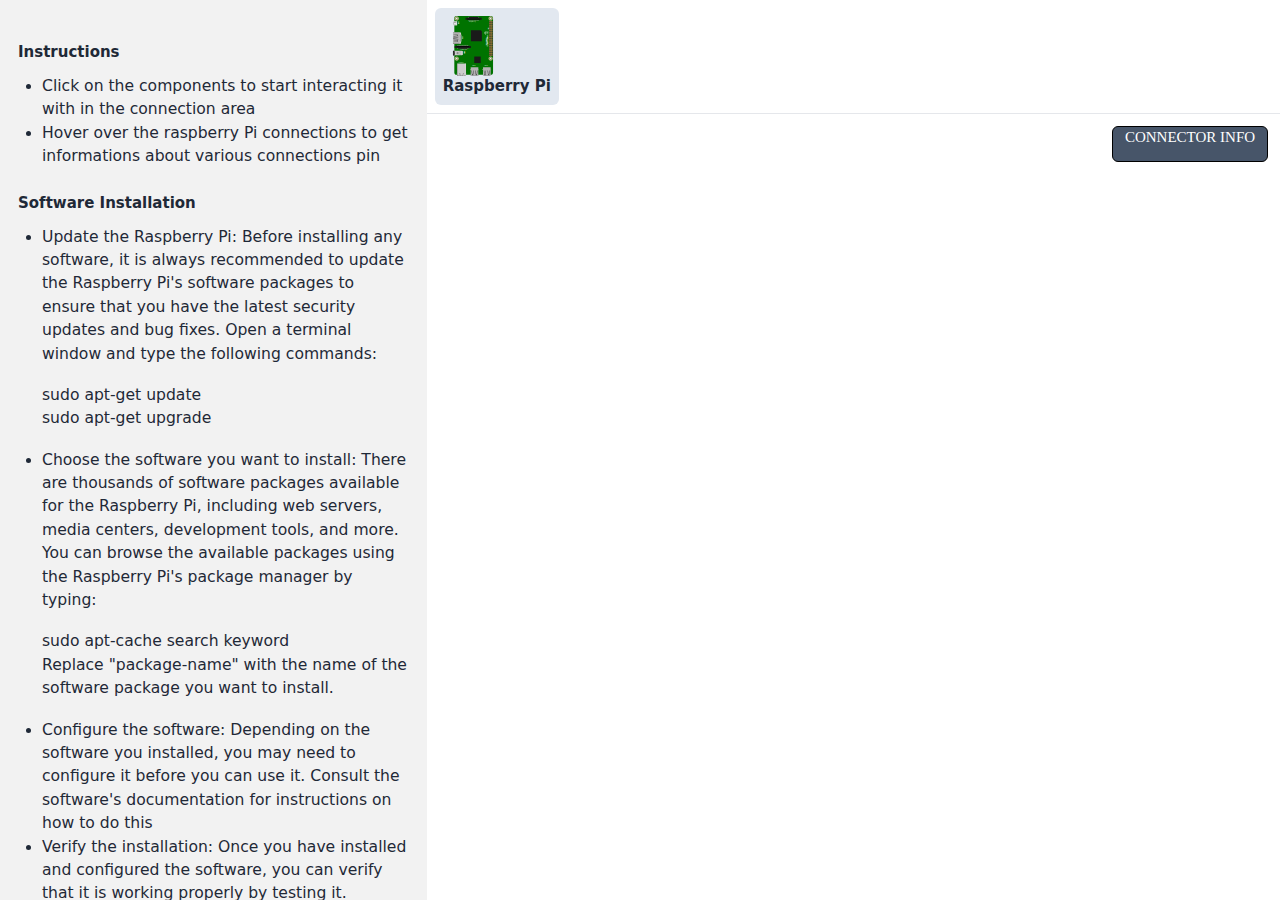
==== commit a3b04b85: "updated documentation" ====
--- a/experiment/simulation/index.html
+++ b/experiment/simulation/index.html
@@ -8,8 +8,8 @@
   
 
   <title>Vite App</title>
-  <script type="module" crossorigin src="./js/index-1d4082be.js"></script>
-  <link rel="stylesheet" href="./css/index-5874c9d2.css">
+  <script type="module" crossorigin src="js/index-5cf4749a.js"></script>
+  <link rel="stylesheet" href="css/index-5874c9d2.css">
 </head>
 
 <body class="drawer drawer-end container-fluid h-full bg-base-100">
@@ -30,7 +30,7 @@
         
             <h2 class="text-xl font-bold mt-8">Instructions</h2>
             <ul class="list-disc ml-8 mt-4" >
-              <li>Click on the component to start interacting it with in the connection area</li>
+              <li>Click on the components to start interacting it with in the connection area</li>
               <li>Hover over the raspberry Pi connections to get informations about various connections pin </li>
             
             </ul>
@@ -64,7 +64,7 @@
           <div id="components" class="components">
 
             <div id="rasberryPi" class="component bg-slate-200 rounded-lg text-center">
-              <img src="./images/pi3dirk.svg" class="w-20 h-20">
+              <img src="images/pi3dirk.svg" class="w-20 h-20">
               <span class="card-title">Raspberry Pi</span>
             </div>
 
